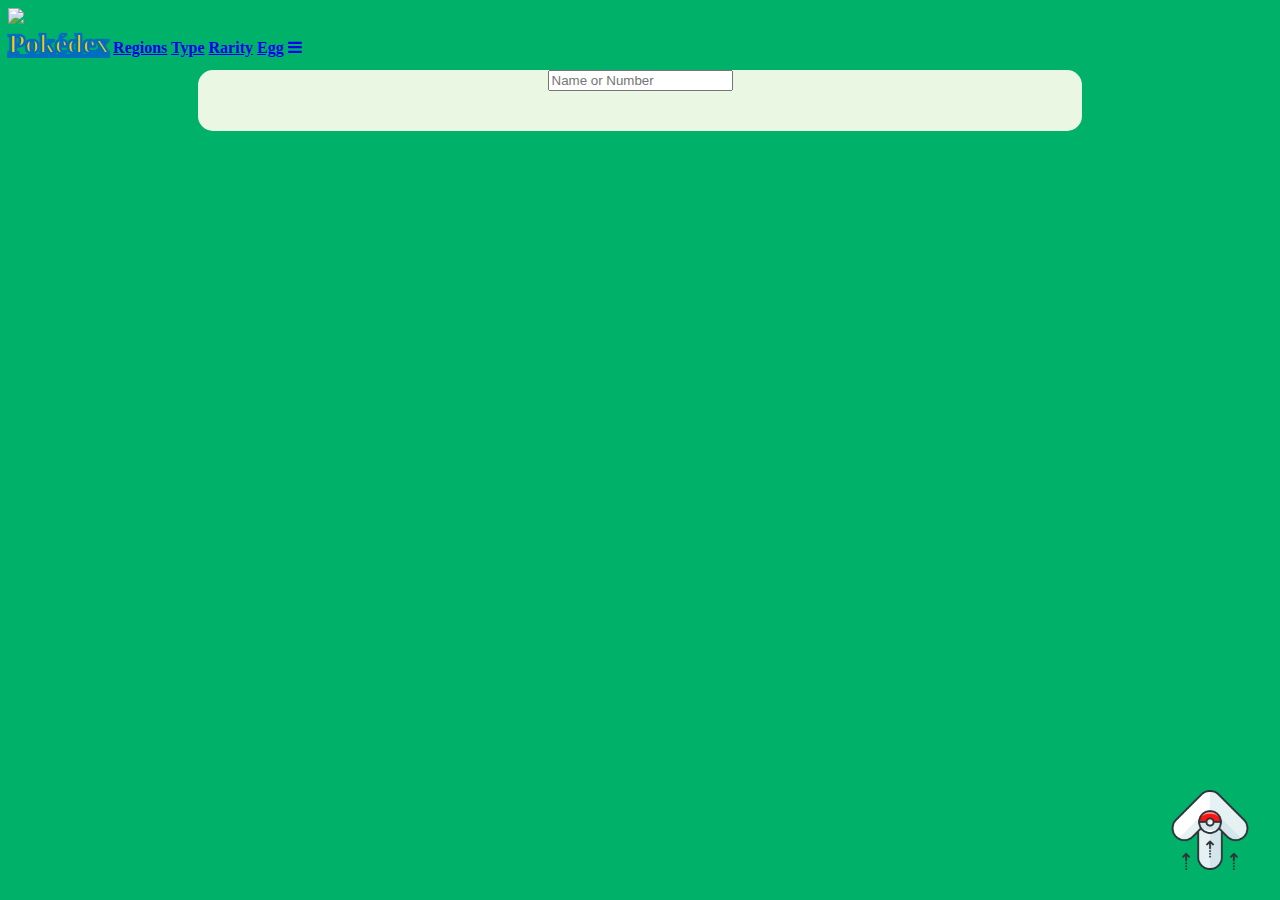
==== src/index.html @ d71590d0 "update filter" ====
<!DOCTYPE html>
<html>

<head>
  <meta charset="utf-8" />
  <meta http-equiv="X-UA-Compatible" content="IE=edge" />
  <meta name="viewport" content="width=device-width, initial-scale=1.0" />
  <link rel="stylesheet" href="style.css" />
  <!-- FAVICON -->
  <link rel="icon" type="" href="img/favicon.png" />
  <!--Libreria icono hamburger menu-->
  <link rel="stylesheet" href="https://cdnjs.cloudflare.com/ajax/libs/font-awesome/4.7.0/css/font-awesome.min.css">
  <!-- FONT BERLIN SANS -->
  <link href="https://fonts.cdnfonts.com/css/berlin-sans-fb-demi" rel="stylesheet" />
  <!-- FONT ROBOTO -->
  <link rel="preconnect" href="https://fonts.googleapis.com" />
  <link rel="preconnect" href="https://fonts.gstatic.com" crossorigin />
  <link href="https://fonts.googleapis.com/css2?family=Roboto:wght@100;300;400;500;700;900&display=swap"
    rel="stylesheet" />
  <title>Pokédex</title>
</head>

<body>
  <header class="logo">
    <img src="img/header.png " />
    <div class="navbar" id="myNavbar">
      <a href="./index.html" class="active">Pokédex</a>
      <a href="#">Regions</a>
      <a href="#">Type</a>
      <a href="#">Rarity</a>
      <a href="#">Egg</a>
      <a href="javascript:void(0);" class="icon" onclick="myFunction()">
        <i class="fa fa-bars"></i>
      </a>

    </div>
  </header>

  <main>
    <input type="text" id="search-input" placeholder="Name or Number">
    <!-- <label for="sort-select">Ordenar por:</label>
    <select id="sort-select">
      <option value="name-asc">Nombre (A-Z)</option>
      <option value="name-desc">Nombre (Z-A)</option>
      <option value="num-asc">Número (menor a mayor)</option>
      <option value="num-desc">Número (mayor a menor)</option>
    </select> -->

    


    <div class="pokemon-container">
    </div>

  </main>
  <img src="img/up.png" alt="Subir" class="arriba">

  <div id="root"></div>
  <script>
    function myFunction() {
      var x = document.getElementById("myNavbar");
      if (x.className === "navbar") {
        x.className += " responsive";
      } else {
        x.className = "navbar";
      }
    }
    </script>
  <script src="data.js" type="module"></script>
  <script src="main.js" type="module"></script>
</body>

</html>
---- src/style.css ----
/* NAV */
header {
  font-weight: bold;
}

img {
  width: 100%;
  height: auto;
}

nav {
  width: 85%;
  margin-left: 10%;
  font-family: "Berlin Sans FB Demi", sans-serif;
  text-transform: uppercase;
  font-size: 26px;
}

ul {
  list-style-type: none;
  margin: 0;
  padding: 0;
  overflow: hidden;
  position: sticky;
}

li {
  float: left;
}

li a {
  margin-bottom: 10px;
  text-align: center;
  display: block;
  padding-left: 10px;
  padding-right: 10px;
  text-decoration: none;
  color: #fff;
}

li a:hover,
li a:focus,
.active {
  -webkit-text-fill-color: #ffcd00;
  -webkit-text-stroke: 2px #006ebe;
  text-shadow: -1px -1px 1px #006ebe, 1px 1px 1px #006ebe, -1px 1px 1px #006ebe,
    1px -1px 1px #006ebe;
  font-size: 28px;
}

/*  */
body {
  background-color: #00b16a;
}

main {
  background-color: #eaf8e3;
  text-align: center;
  margin: 10px 15%;
  color: #9a9f9d;
  border-radius: 15px;
}

.pokemon-container {
  display: grid;
  grid-template-columns: repeat(auto-fit, minmax(200px, 4fr));
  gap: 30px;
  padding: 20px;
}

.pokemon-card {
  border-radius: 10px;
  text-align: left;
  padding: 0;
  text-shadow: 0px 4px 4px rgba(0, 0, 0, 0.25);
  font-family: roboto;
  width: 200px;
}

.pokemon-img-container {
  position: relative;
  background-image: url("img/fondo.png");
  background-size: cover;
  overflow: hidden;
}

.pokemon-card img {
  display: block;
  margin: auto;
  width: 150px;
  height: 160px;
  filter: drop-shadow(0px 4px 4px rgba(0, 0, 0, 0.25));
}

.pokemon-card img:hover {
  cursor: pointer;
  transform: scale(1.05);
  animation: rotate 4s linear infinite;
}

h2 {
  color: #4f6764;
}

.pokemon-type-img {
  width: 25px;
  height: 25px;
}

h1 {
  color: #4f6764;
}


/* Boton arriba */
.arriba {
  position: fixed;
  width: 80px;
  bottom: 20px;
  right: 20px;
  padding: 10px;
  cursor: pointer;
}






.container-info {
  display: grid;
  grid:
    "container-info-img container-info-pokemon" auto / 1fr 1fr;
  gap: 8px;
}


.container-info-img {
  margin: 20px;
  position: relative;
  background-image: url("img/fondo.png");
  background-size: cover;
  overflow: hidden;
  grid-area: container-info-img;
  border-radius: 25px;
  
}

.container-info-img img {
  width: 100%;
  height: auto;
  filter: drop-shadow(0px 4px 4px rgba(0, 0, 0, 0.25));
}

.container-info-pokemon {
  grid-area: container-info-pokemon;
  margin-right: 20px;
  margin-top: 60px;
}

.description {
  padding-top: 20px;
  margin: 0px 35px;
}

.container-info-perfil {
  background-color: #D9D9D9;
  border-radius: 20px;
  padding: 10px 40px;
  margin: 30px;
  padding-bottom: 20px;
}

.size-title {
  display: flex;
  justify-content: space-between;
  align-items: flex-start;
  color: #4F6764;
}

.size-info,
.generation-info {
  display: flex;
  justify-content: space-between;
  align-items: flex-start;
  font-weight: bold;
}

h5 {
  font-size: 22px;
  font-weight: bold;
  color: #4F6764;
}

h6 {
  font-size: 18px;
}

.generation-title {
  display: flex;
  justify-content: space-between;
  align-items: flex-start;
  padding-top: 20px;
  color: #4F6764;
}

.container-stats {
  display: flex;
  justify-content: center;
  padding: 10px 30px;
}

.stats-title {
  background-color: #00b16a;
  color: #fff;
  height: 40px;  
  text-transform: uppercase;
}

.stats-info {
  color: #4F6764;
}

td {
  border: 2px solid #4F6764;
  font-size: 25px;
}
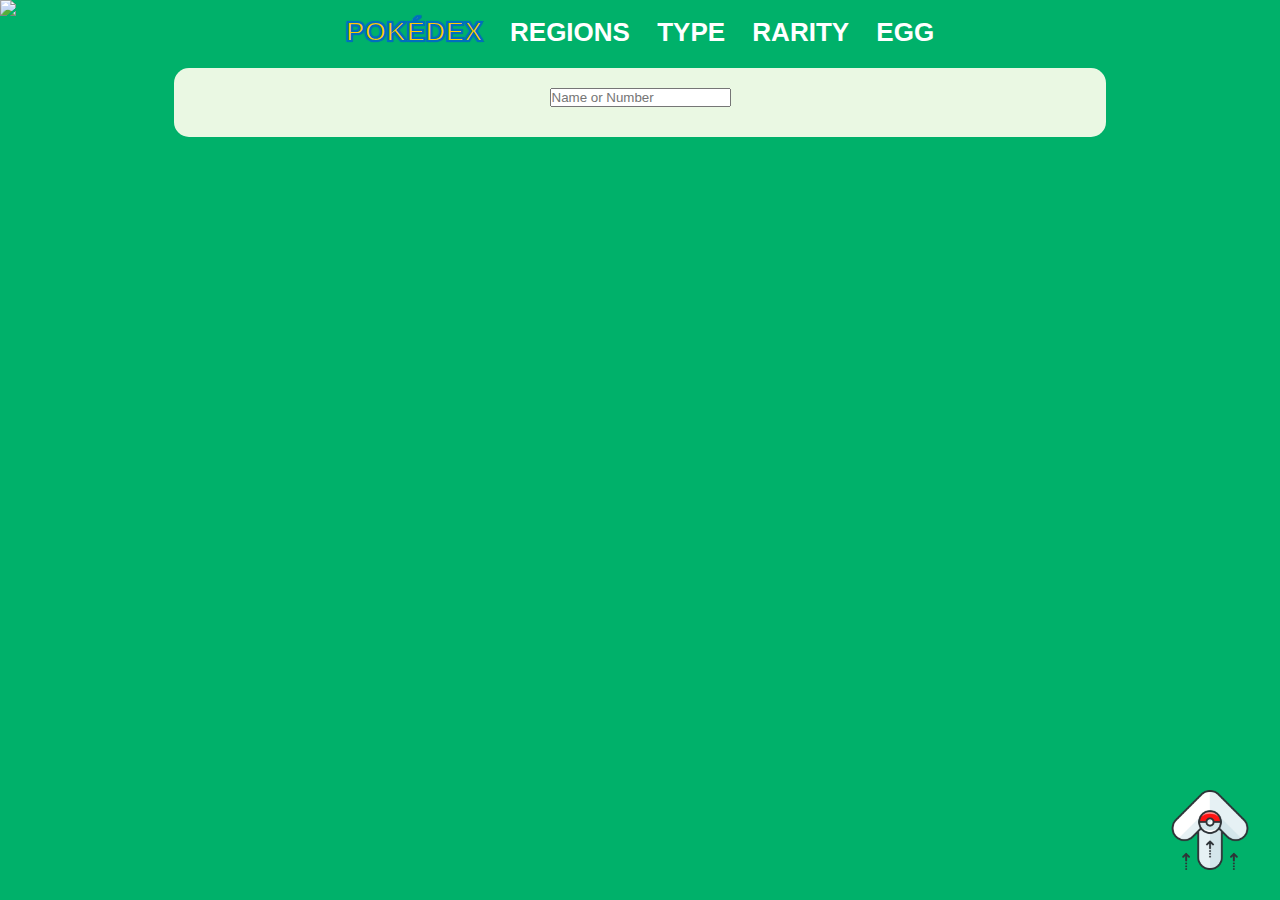
==== commit 8a11c998: "update" ====
--- a/src/index.html
+++ b/src/index.html
@@ -29,7 +29,7 @@
       <a href="#">Type</a>
       <a href="#">Rarity</a>
       <a href="#">Egg</a>
-      <a href="javascript:void(0);" class="icon" onclick="myFunction()">
+      <a href="javascript:void(0);" class="icon" id="hamburger">
         <i class="fa fa-bars"></i>
       </a>
 
@@ -46,9 +46,6 @@
       <option value="num-desc">Número (mayor a menor)</option>
     </select> -->
 
-    
-
-
     <div class="pokemon-container">
     </div>
 
@@ -56,17 +53,6 @@
   <img src="img/up.png" alt="Subir" class="arriba">
 
   <div id="root"></div>
-  <script>
-    function myFunction() {
-      var x = document.getElementById("myNavbar");
-      if (x.className === "navbar") {
-        x.className += " responsive";
-      } else {
-        x.className = "navbar";
-      }
-    }
-    </script>
-  <script src="data.js" type="module"></script>
   <script src="main.js" type="module"></script>
 </body>
 
--- a/src/style.css
+++ b/src/style.css
@@ -1,47 +1,54 @@
-
+* {
+  margin: 0;
+  padding: 0;
+}
 
 /* NAV */
-header {
-  font-weight: bold;
-}
-
-img {
-  width: 100%;
-  height: auto;
-}
-
-nav {
-  width: 85%;
-  margin-left: 10%;
+.logo {
   font-family: "Berlin Sans FB Demi", sans-serif;
   text-transform: uppercase;
   font-size: 26px;
-}
-
-ul {
-  list-style-type: none;
+  font-weight: bold;
+  display: flex;
+  flex-wrap: wrap;
+  justify-content: space-around;
+  align-items: center;
+}
+
+.logo img {
+  width: 100%;
+  height: auto;
+}
+
+.navbar {
+  list-style: none;
   margin: 0;
   padding: 0;
-  overflow: hidden;
-  position: sticky;
-}
-
-li {
-  float: left;
-}
-
-li a {
+}
+
+.navbar li {
+  margin: 0 10px;
+}
+
+.navbar a {
+  color: #fff;
+  text-decoration: none;
   margin-bottom: 10px;
   text-align: center;
-  display: block;
   padding-left: 10px;
   padding-right: 10px;
   text-decoration: none;
-  color: #fff;
-}
-
-li a:hover,
-li a:focus,
+}
+
+.navbar .icon {
+  display: none;
+  cursor: pointer;
+  color: white;
+}
+
+.navbar a:hover,
+.navbar a:focus,
+.navbar .icon,
 .active {
   -webkit-text-fill-color: #ffcd00;
   -webkit-text-stroke: 2px #006ebe;
@@ -53,21 +60,24 @@
 /*  */
 body {
   background-color: #00b16a;
+
 }
 
 main {
   background-color: #eaf8e3;
   text-align: center;
-  margin: 10px 15%;
   color: #9a9f9d;
   border-radius: 15px;
+  width: 65vw;
+  padding: 20px 50px;
+  margin: 20px auto;
 }
 
 .pokemon-container {
-  display: grid;
-  grid-template-columns: repeat(auto-fit, minmax(200px, 4fr));
-  gap: 30px;
-  padding: 20px;
+  display: flex;
+  flex-wrap: wrap;
+  justify-content: space-around;
+  padding: 5px;
 }
 
 .pokemon-card {
@@ -79,11 +89,16 @@
   width: 200px;
 }
 
+
 .pokemon-img-container {
   position: relative;
   background-image: url("img/fondo.png");
   background-size: cover;
   overflow: hidden;
+}
+
+.pokemon-name {
+  text-transform: capitalize;
 }
 
 .pokemon-card img {
@@ -104,14 +119,14 @@
   color: #4f6764;
 }
 
-.pokemon-type-img {
-  width: 25px;
-  height: 25px;
-}
-
 h1 {
   color: #4f6764;
 }
+
+.pokemon-type {
+  padding-bottom: 20px;
+}
+
 
 
 /* Boton arriba */
@@ -145,7 +160,7 @@
   overflow: hidden;
   grid-area: container-info-img;
   border-radius: 25px;
-  
+
 }
 
 .container-info-img img {
@@ -215,7 +230,7 @@
 .stats-title {
   background-color: #00b16a;
   color: #fff;
-  height: 40px;  
+  height: 40px;
   text-transform: uppercase;
 }
 
@@ -226,4 +241,47 @@
 td {
   border: 2px solid #4F6764;
   font-size: 25px;
+}
+
+
+
+
+
+
+
+
+
+
+
+
+
+
+
+
+@media screen and (max-width: 768px) {
+  .navbar a:not(:first-child) {display: none;}
+  .navbar a.icon {
+    float: right;
+    display: block;
+  }
+
+  .arriba {
+    width: 60px;
+
+  }
+}
+
+@media screen and (max-width: 768px) {
+  .navbar.responsive {position: relative;}
+  .navbar.responsive .icon {
+    position: absolute;
+    right: -40px;
+    top: 0;
+  }
+  .navbar.responsive a {
+    float: none;
+    display: block;
+    text-align: center;
+  }
+
 }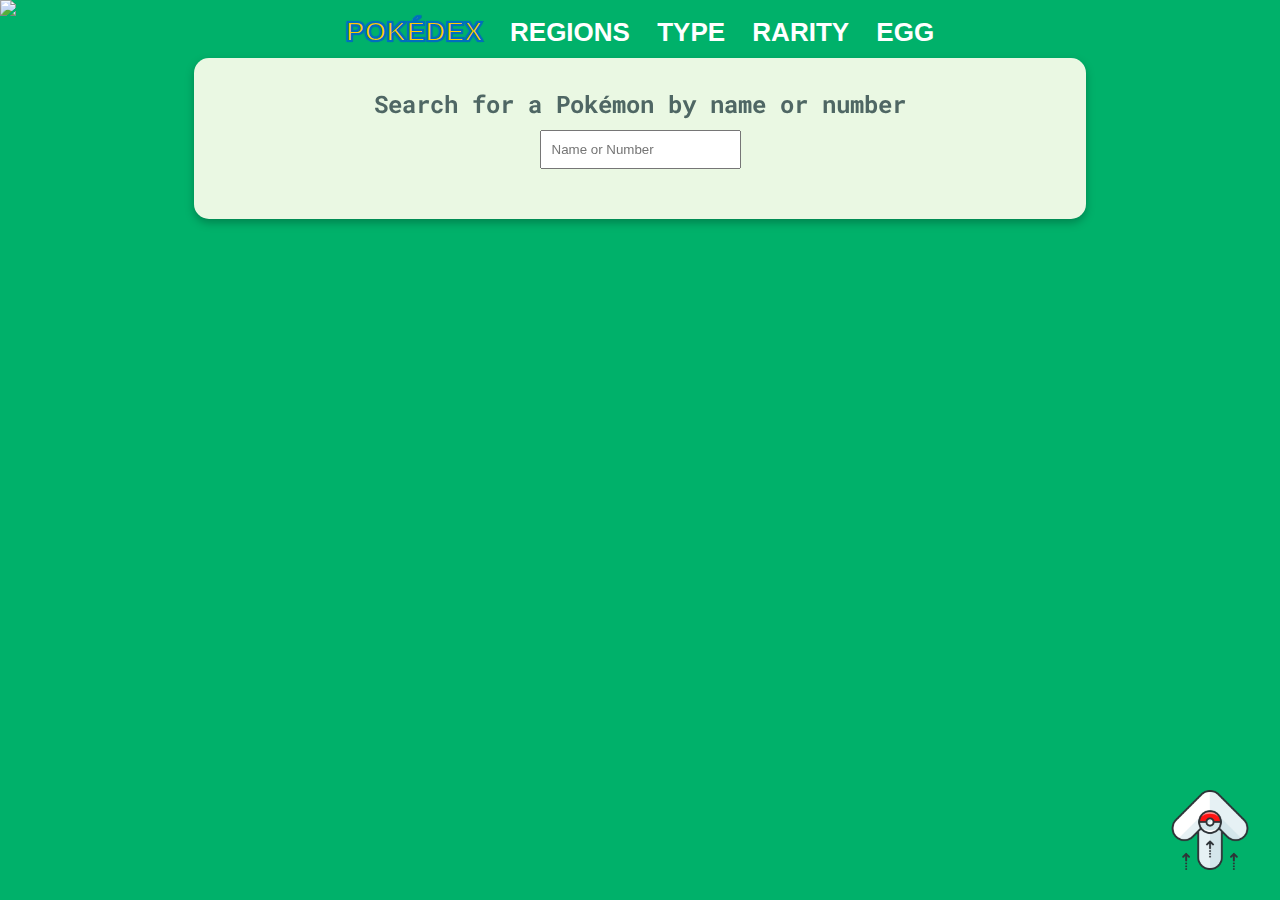
==== commit ff63d21e: "update" ====
--- a/src/index.html
+++ b/src/index.html
@@ -13,10 +13,10 @@
   <!-- FONT BERLIN SANS -->
   <link href="https://fonts.cdnfonts.com/css/berlin-sans-fb-demi" rel="stylesheet" />
   <!-- FONT ROBOTO -->
-  <link rel="preconnect" href="https://fonts.googleapis.com" />
-  <link rel="preconnect" href="https://fonts.gstatic.com" crossorigin />
-  <link href="https://fonts.googleapis.com/css2?family=Roboto:wght@100;300;400;500;700;900&display=swap"
-    rel="stylesheet" />
+  <link rel="preconnect" href="https://fonts.googleapis.com">
+<link rel="preconnect" href
+="https://fonts.gstatic.com" crossorigin>
+<link href="https://fonts.googleapis.com/css2?family=Roboto+Mono:ital,wght@0,100;0,200;0,300;0,400;0,500;0,600;0,700;1,100;1,200;1,300;1,400;1,500;1,600;1,700&display=swap" rel="stylesheet">
   <title>Pokédex</title>
 </head>
 
@@ -25,10 +25,10 @@
     <img src="img/header.png " />
     <div class="navbar" id="myNavbar">
       <a href="./index.html" class="active">Pokédex</a>
-      <a href="#">Regions</a>
-      <a href="#">Type</a>
-      <a href="#">Rarity</a>
-      <a href="#">Egg</a>
+      <a href="./region.html">Regions</a>
+      <a href="./type.html">Type</a>
+      <a href="./rarity.html">Rarity</a>
+      <a href="./egg.html">Egg</a>
       <a href="javascript:void(0);" class="icon" id="hamburger">
         <i class="fa fa-bars"></i>
       </a>
@@ -36,8 +36,15 @@
     </div>
   </header>
 
+  <section>
+    
+  </section>
   <main>
-    <input type="text" id="search-input" placeholder="Name or Number">
+    <div class="search">
+      <h2>Search for a Pokémon by name or number</h2>
+      <input type="text" id="search-input" placeholder="Name or Number">
+    </div>
+
     <!-- <label for="sort-select">Ordenar por:</label>
     <select id="sort-select">
       <option value="name-asc">Nombre (A-Z)</option>
--- a/src/style.css
+++ b/src/style.css
@@ -60,7 +60,6 @@
 /*  */
 body {
   background-color: #00b16a;
-
 }
 
 main {
@@ -69,8 +68,19 @@
   color: #9a9f9d;
   border-radius: 15px;
   width: 65vw;
-  padding: 20px 50px;
-  margin: 20px auto;
+  margin: 10px auto;
+  font-family: 'Roboto Mono', monospace;
+  filter: drop-shadow(0px 4px 4px rgba(0, 0, 0, 0.25));
+  padding: 10px 30px;
+}
+
+.search {
+  padding: 20px 0 20px 0;
+}
+
+#search-input {
+  margin: 10px 0;
+  padding: 10px;
 }
 
 .pokemon-container {
@@ -85,7 +95,6 @@
   text-align: left;
   padding: 0;
   text-shadow: 0px 4px 4px rgba(0, 0, 0, 0.25);
-  font-family: roboto;
   width: 200px;
 }
 
@@ -142,124 +151,11 @@
 
 
 
-
-
-.container-info {
-  display: grid;
-  grid:
-    "container-info-img container-info-pokemon" auto / 1fr 1fr;
-  gap: 8px;
-}
-
-
-.container-info-img {
-  margin: 20px;
-  position: relative;
-  background-image: url("img/fondo.png");
-  background-size: cover;
-  overflow: hidden;
-  grid-area: container-info-img;
-  border-radius: 25px;
-
-}
-
-.container-info-img img {
-  width: 100%;
-  height: auto;
-  filter: drop-shadow(0px 4px 4px rgba(0, 0, 0, 0.25));
-}
-
-.container-info-pokemon {
-  grid-area: container-info-pokemon;
-  margin-right: 20px;
-  margin-top: 60px;
-}
-
-.description {
-  padding-top: 20px;
-  margin: 0px 35px;
-}
-
-.container-info-perfil {
-  background-color: #D9D9D9;
-  border-radius: 20px;
-  padding: 10px 40px;
-  margin: 30px;
-  padding-bottom: 20px;
-}
-
-.size-title {
-  display: flex;
-  justify-content: space-between;
-  align-items: flex-start;
-  color: #4F6764;
-}
-
-.size-info,
-.generation-info {
-  display: flex;
-  justify-content: space-between;
-  align-items: flex-start;
-  font-weight: bold;
-}
-
-h5 {
-  font-size: 22px;
-  font-weight: bold;
-  color: #4F6764;
-}
-
-h6 {
-  font-size: 18px;
-}
-
-.generation-title {
-  display: flex;
-  justify-content: space-between;
-  align-items: flex-start;
-  padding-top: 20px;
-  color: #4F6764;
-}
-
-.container-stats {
-  display: flex;
-  justify-content: center;
-  padding: 10px 30px;
-}
-
-.stats-title {
-  background-color: #00b16a;
-  color: #fff;
-  height: 40px;
-  text-transform: uppercase;
-}
-
-.stats-info {
-  color: #4F6764;
-}
-
-td {
-  border: 2px solid #4F6764;
-  font-size: 25px;
-}
-
-
-
-
-
-
-
-
-
-
-
-
-
-
-
-
 @media screen and (max-width: 768px) {
-  .navbar a:not(:first-child) {display: none;}
+  .navbar a:not(:first-child) {
+    display: none;
+  }
+
   .navbar a.icon {
     float: right;
     display: block;
@@ -267,21 +163,492 @@
 
   .arriba {
     width: 60px;
-
   }
+
+
 }
 
 @media screen and (max-width: 768px) {
-  .navbar.responsive {position: relative;}
+  .navbar.responsive {
+    position: relative;
+  }
+
   .navbar.responsive .icon {
     position: absolute;
     right: -40px;
     top: 0;
   }
+
   .navbar.responsive a {
     float: none;
     display: block;
     text-align: center;
   }
 
+}
+
+
+
+
+
+
+
+/* PERIL POKEMON */
+
+#volver {
+  display: flex;
+  padding: 20px 50px;
+  text-decoration: none;
+  color: #006ebe;
+  font-weight: 900;
+  font-size: 20px;
+}
+
+
+.pokemon-detail-title {
+  text-transform: capitalize;
+  display: flex;
+  justify-content: center;
+  font-size: 2.4vw;
+  font-weight: bold;
+  padding-bottom: 30px;
+  filter: drop-shadow(0px 4px 4px rgba(0, 0, 0, 0.25));
+}
+
+.pokemon-name {
+  padding-right: 10px;
+}
+
+.pokemon-detail-first {
+  display: flex;
+  flex-wrap: wrap;
+  justify-content: space-around;
+  padding-bottom: 30px;
+}
+
+.pokemon-detail-img {
+  position: relative;
+  background-image: url("img/fondo.png");
+  background-size: cover;
+  overflow: hidden;
+  border-radius: 25px;
+  width: 48%;
+  flex-grow: 1;
+  margin: 0 10px;
+  display: flex;
+  justify-content: center;
+  align-items: center;
+  filter: drop-shadow(0px 4px 4px rgba(0, 0, 0, 0.25));
+}
+
+.pokemon-detail-img img {
+  width: 45%;
+  height: auto;
+  filter: drop-shadow(0px 4px 4px rgba(0, 0, 0, 0.25));
+}
+
+.pokemon-detail-info {
+  width: 48%;
+  flex-grow: 1;
+  padding: 2px;
+  margin: 5px;
+}
+
+.pokemon-types {
+  display: flex;
+  justify-content: center;
+
+}
+
+.pokemon-types img {
+  width: 60px;
+  padding-right: 20px;
+  padding-bottom: 10px;
+  filter: drop-shadow(0px 4px 4px rgba(0, 0, 0, 0.25));
+}
+
+.pokemon-detail-infoGrey {
+  background-color: #D9D9D9;
+  border-radius: 15px;
+  margin: 5px;
+  filter: drop-shadow(0px 4px 4px rgba(0, 0, 0, 0.25));
+  color: #9a9f9d;
+  font-size: 18px;
+}
+
+.pokemon-description {
+  text-align: justify;
+  margin: 0 10px;
+  padding-bottom: 10px;
+}
+
+.pokemon-size-tittle,
+.pokemon-generation-tittle {
+  display: flex;
+  justify-content: space-between;
+  padding: 15px 40px;
+}
+
+
+
+.pokemon-generation-tittle {
+  text-transform: capitalize;
+}
+
+h4 {
+  font-size: 26px;
+  padding-bottom: 5px;
+  text-transform: uppercase;
+  color: #4f6764;
+}
+
+.pokemon-stats {
+  margin: 20px auto;
+  padding-bottom: 20px;
+}
+
+.stats {
+  width: 98%;
+  margin: 0 auto;
+  border-collapse: collapse;
+  filter: drop-shadow(0px 4px 4px rgba(0, 0, 0, 0.25));
+}
+
+td,
+th {
+  border: 2px solid #4f6764;
+  padding: 16px 0;
+}
+
+th {
+  background-color: #00b16a;
+  color: #fff;
+  font-size: 20px;
+  text-transform: uppercase;
+}
+
+td {
+  font-size: 19px;
+}
+
+.pokemon-resistant-weaknesses {
+  display: flex;
+  justify-content: space-around;
+  flex-wrap: wrap;
+  filter: drop-shadow(0px 4px 4px rgba(0, 0, 0, 0.25));
+}
+
+
+.pokemon-resistant-types,
+.pokemon-weaknesses-types {
+  display: flex;
+  flex-wrap: wrap;
+  width: 100%;
+  margin: 0 auto;
+  padding-bottom: 20px;
+}
+
+
+.pokemon-resistant-types img,
+.pokemon-weaknesses-types img {
+  width: 60px;
+  padding: 6px 8px;
+}
+
+
+
+
+/*EVOLUCIONES*/
+.evolution-tittle {
+  margin-top: 20px;
+  margin-bottom: -45px;
+  filter: drop-shadow(0px 4px 4px rgba(0, 0, 0, 0.25));
+}
+
+.pokemon-evolution {
+  background-color: #D9D9D9;
+  width: 98%;
+  margin: 50px auto;
+  border-radius: 15px;
+  display: flex;
+  flex-wrap: wrap;
+  justify-content: space-around;
+  filter: drop-shadow(0px 4px 4px rgba(0, 0, 0, 0.25));
+}
+
+.pokemon-evolution-detail {
+  filter: drop-shadow(0px 4px 4px rgba(0, 0, 0, 0.25));
+  padding: 30px;
+}
+
+.pokemon-evolution-img {
+  /* background-color: #4f6764; */
+  /* border-radius: 80px; */
+  filter: drop-shadow(0px 4px 4px rgba(0, 0, 0, 0.25));
+  margin: 0 auto;
+}
+
+.pokemon-evolution-name {
+  text-transform: capitalize;
+}
+
+
+.pokemon-evolution-detail:hover {
+  cursor: pointer;
+}
+
+
+
+
+
+
+/* REGIONS */
+
+.region-buttons {
+  display: flex;
+  justify-content: space-around;
+  flex-wrap: wrap;
+  filter: drop-shadow(0px 4px 4px rgba(0, 0, 0, 0.25));
+  padding: 30px 0;
+}
+
+.kanto-button,
+.johto-button {
+  margin: 20px;
+  padding: 20px 50px;
+  display: flex;
+  flex-direction: column;
+  border-radius: 20px;
+  background-color: #9a9f9d;
+  color: #fff;
+}
+
+
+.kanto img,
+.johto img {
+  width: 180px;
+  margin-bottom: -35px;
+  filter: drop-shadow(0px 4px 4px rgba(0, 0, 0, 0.25));
+}
+
+.kanto-button:hover,
+.johto-button:hover {
+  background: #ffcd00;
+  border: 3px solid #006ebe;
+  color: #006ebe;
+}
+
+.kanto-button {
+  background: #006ebe;
+}
+
+.johto-button {
+  background: #00b16a;
+}
+
+.hidden {
+  display: none;
+}
+
+
+
+/* RARITY & EGG*/
+
+.rarity-buttons,
+.egg-buttons {
+  display: flex;
+  flex-direction: row;
+  flex-wrap: wrap;
+  justify-content: space-around;
+  filter: drop-shadow(0px 4px 4px rgba(0, 0, 0, 0.25));
+  padding: 30px 0;
+}
+
+
+.normal-button,
+.legendary-button,
+.mythic-button,
+.k2-button,
+.k5-button,
+.k7-button,
+.k10-button {
+  margin: 20px;
+  padding: 20px 50px;
+  display: flex;
+  flex-direction: column;
+  border-radius: 20px;
+  background-color: #9a9f9d;
+  color: #fff;
+  text-transform: uppercase;
+}
+
+.normal-button:hover,
+.legendary-button:hover,
+.mythic-button:hover,
+.k2-button:hover,
+.k5-button:hover,
+.k7-button:hover,
+.k10-button:hover {
+  background: #ffcd00;
+  border: 3px solid #006ebe;
+  color: #006ebe;
+}
+
+.normal-button {
+  background: #006ebe;
+}
+
+.legendary-button {
+  background: #ed713c;
+}
+
+.mythic-button {
+  background: #00b16a;
+}
+
+
+.km2,
+.km5,
+.km7,
+.km10 {
+  display: flex;
+  flex-direction: column;
+}
+
+.km2 img,
+.km5 img,
+.km7 img,
+.km10 img {
+  width: 60px;
+  height: 70px;
+  margin-bottom: -80px;
+  filter: drop-shadow(0px 4px 4px rgba(0, 0, 0, 0.25));
+}
+
+.k2-button {
+  background-color: #00b16a;
+}
+
+.k5-button {
+  background-color: #ed713c;
+}
+
+.k7-button {
+  background-color: #ffcd00;
+}
+
+.k10-button {
+  background-color: #006ebe;
+}
+
+
+
+/* TYPE */
+
+.type-button {
+  display: flex;
+  flex-wrap: wrap;
+  justify-content: space-around;
+  padding: 30px;
+}
+
+.bug-button,
+.dark-button,
+.dragon-button,
+.electric-button,
+.fairy-button,
+.fighting-button,
+.fire-button,
+.flying-button,
+.ghost-button,
+.grass-button,
+.ground-button,
+.grass-button,
+.ice-button,
+.norm-button,
+.poison-button,
+.psychic-button,
+.rock-button,
+.steel-button,
+.water-button {
+  width: 50px;
+  height: 50px;
+  background-size: cover;
+  background-repeat: no-repeat;
+  background-position: center;
+  border: none;
+  cursor: pointer;
+  margin: 10px 25px;
+}
+
+.bug-button {
+  background-image: url(./img/elementos/bug.png);
+}
+
+.dark-button {
+  background-image: url(./img/elementos/dark.png);
+}
+
+.dragon-button {
+  background-image: url(./img/elementos/dragon.png);
+}
+
+.electric-button {
+  background-image: url(./img/elementos/electric.png);
+}
+
+.fairy-button {
+  background-image: url(./img/elementos/fairy.png);
+}
+
+.fighting-button {
+  background-image: url(./img/elementos/fight.png);
+}
+
+.fire-button {
+  background-image: url(./img/elementos/fire.png);
+}
+
+.flying-button {
+  background-image: url(./img/elementos/flying.png);
+}
+
+.ghost-button {
+  background-image: url(./img/elementos/ghost.png);
+}
+
+.grass-button {
+  background-image: url(./img/elementos/grass.png);
+}
+
+.ground-button {
+  background-image: url(./img/elementos/ground.png);
+}
+
+.ice-button {
+  background-image: url(./img/elementos/ice.png);
+}
+
+.norm-button {
+  background-image: url(./img/elementos/normal.png);
+}
+
+.poison-button {
+  background-image: url(./img/elementos/poison.png);
+}
+
+.psychic-button {
+  background-image: url(./img/elementos/psychic.png);
+}
+
+.rock-button {
+  background-image: url(./img/elementos/rock.png);
+}
+
+.steel-button {
+  background-image: url(./img/elementos/steel.png);
+}
+
+.water-button {
+  background-image: url(./img/elementos/water.png);
 }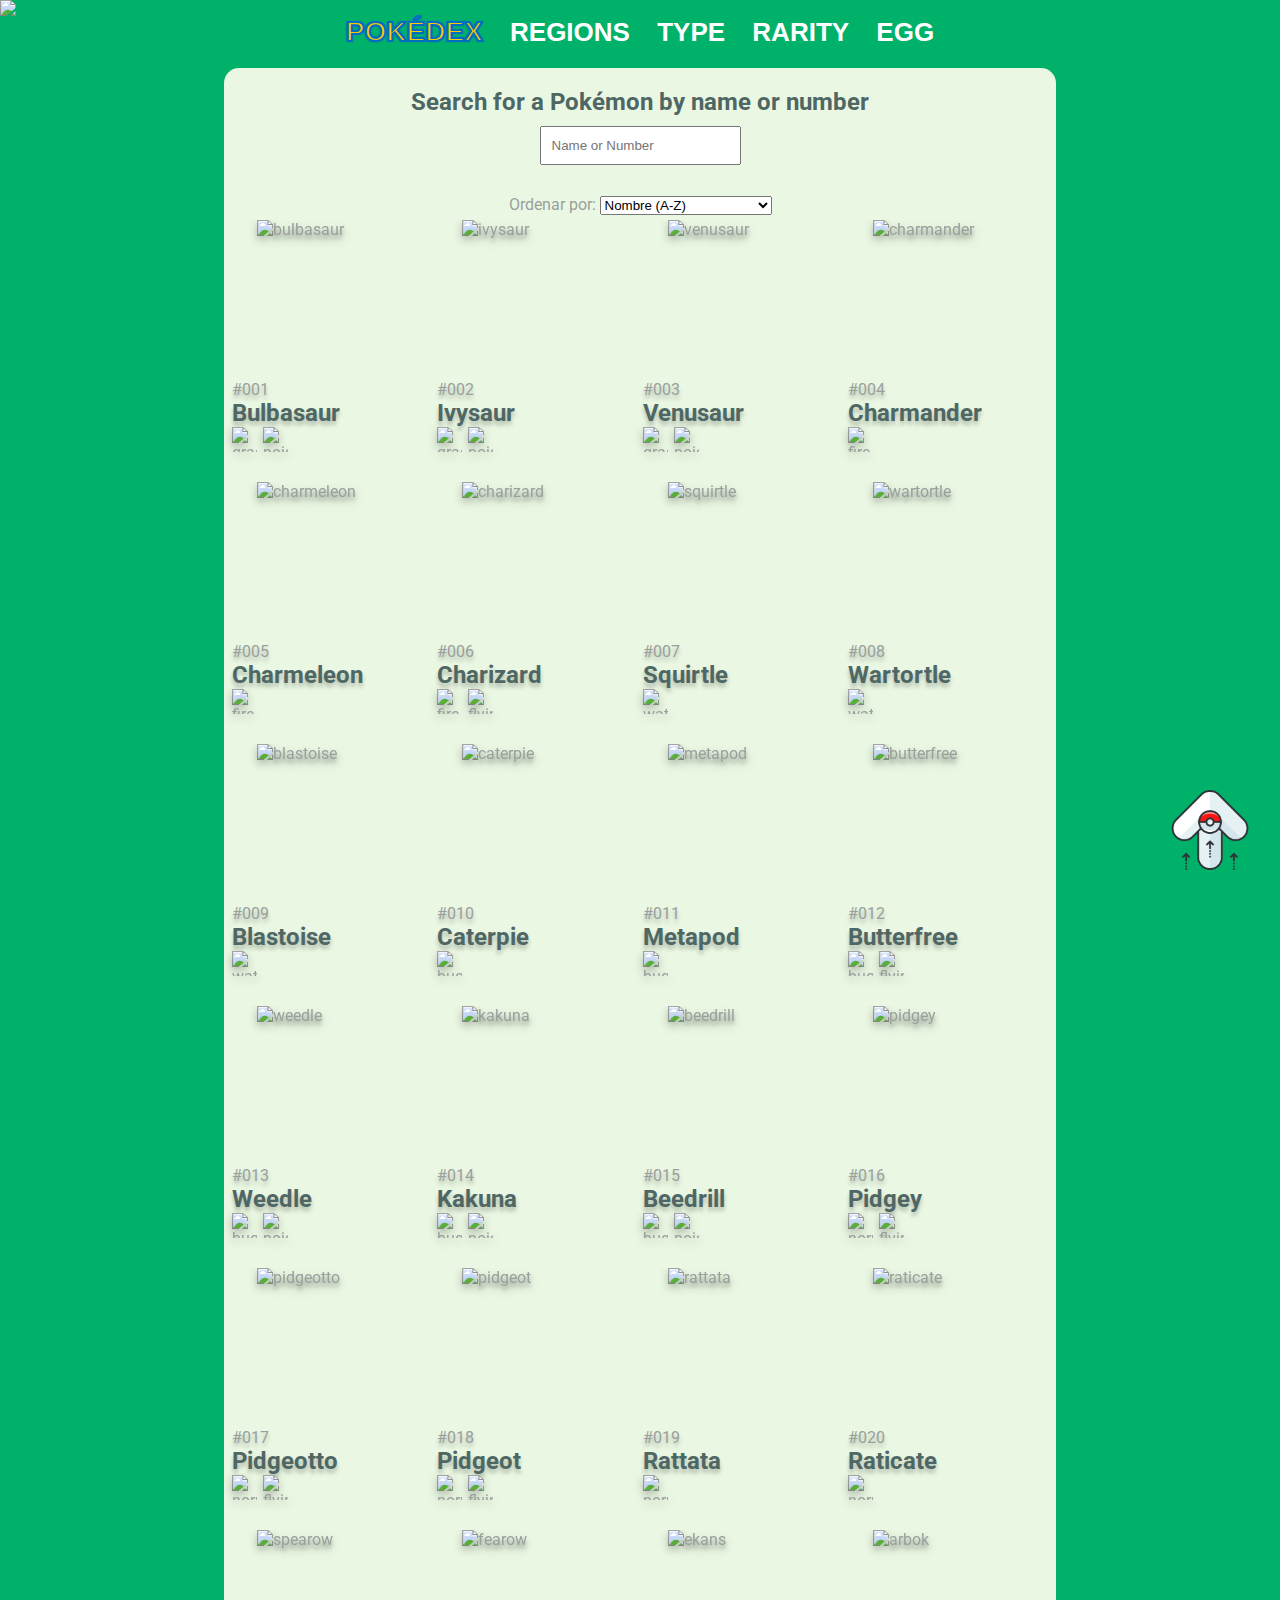
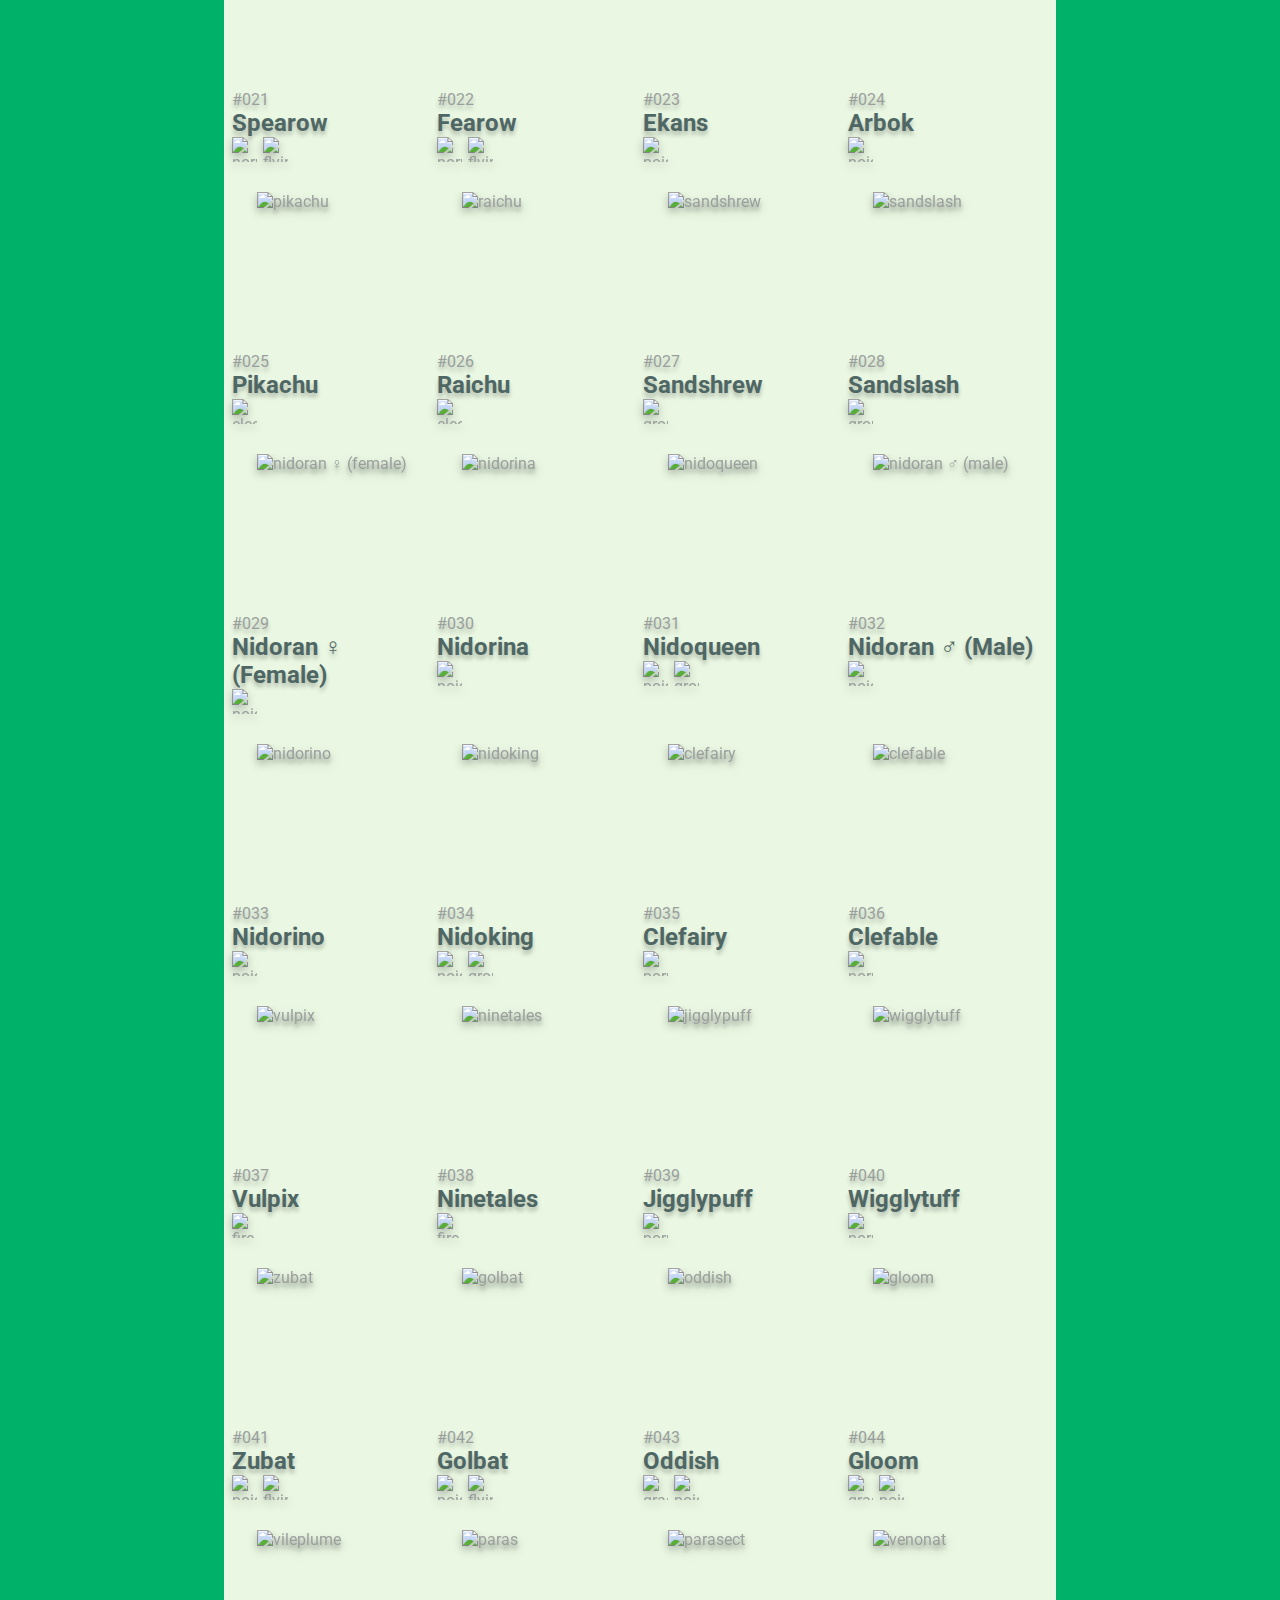
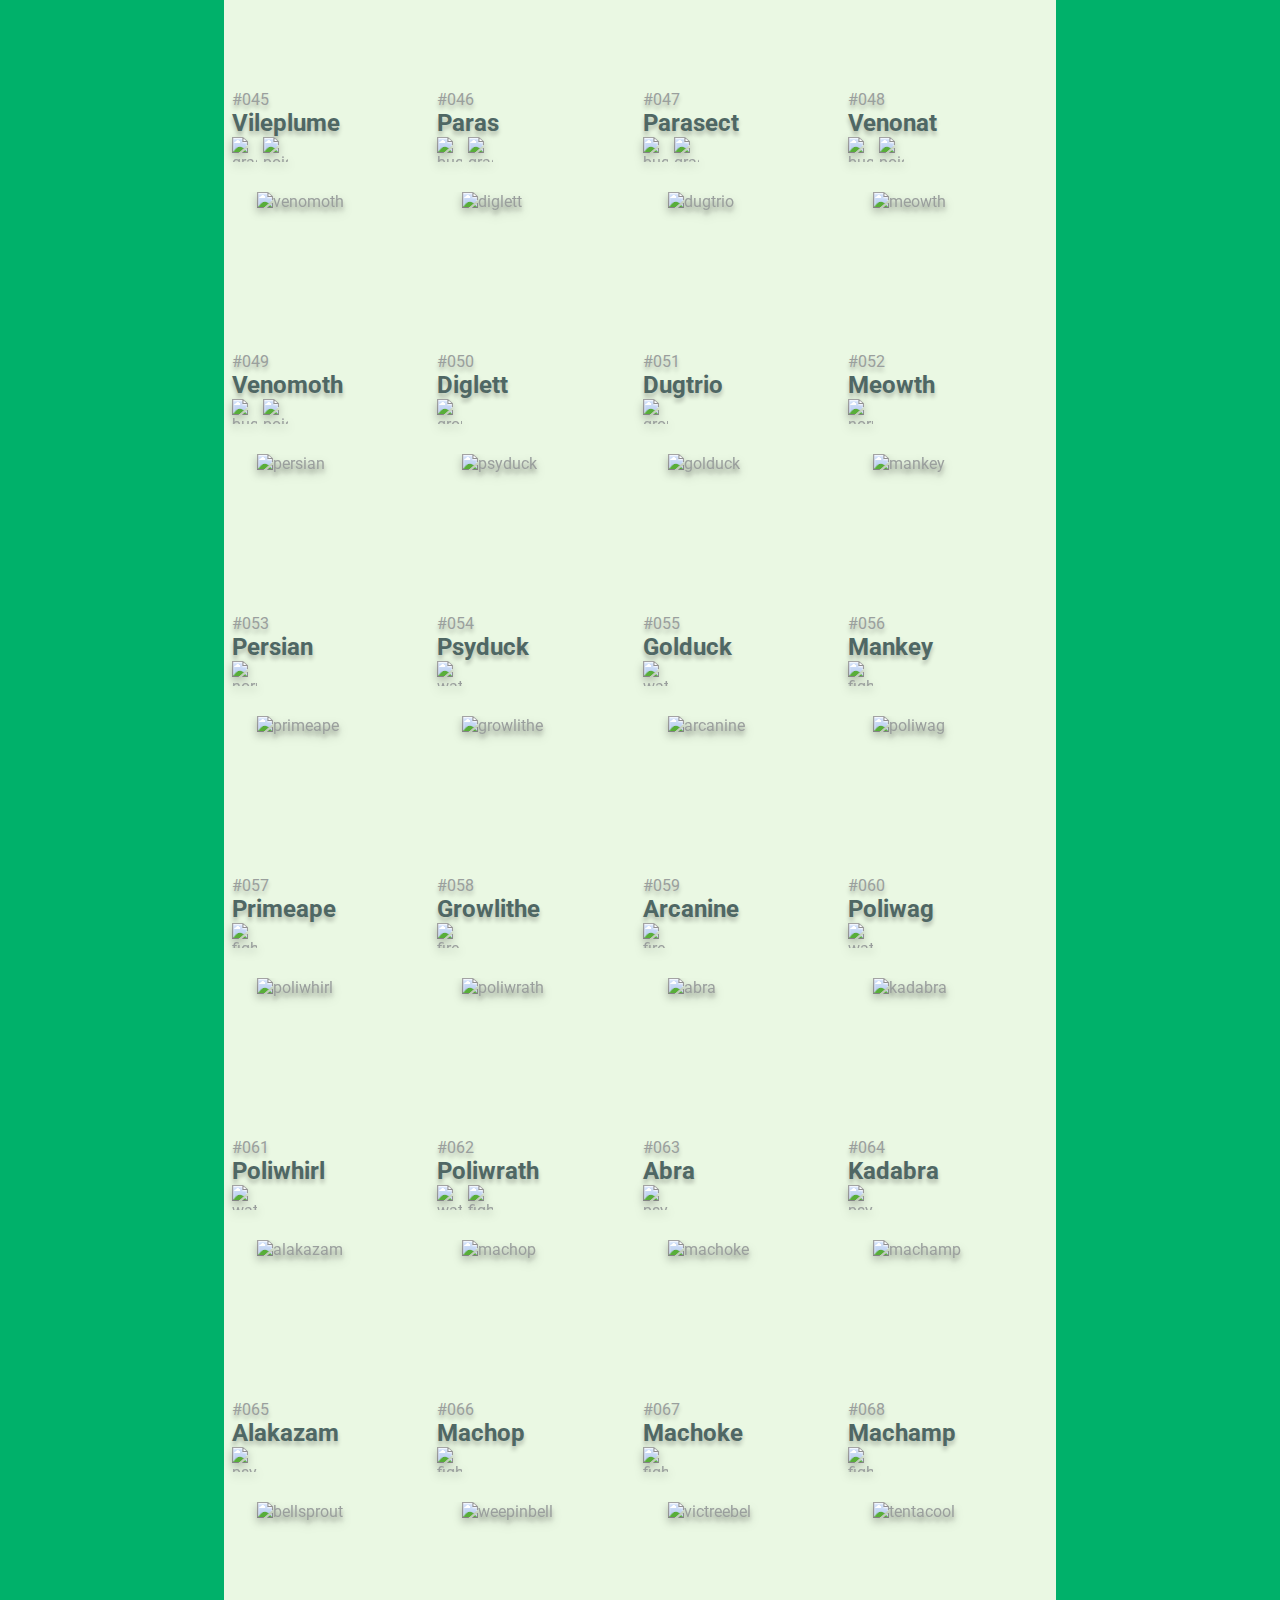
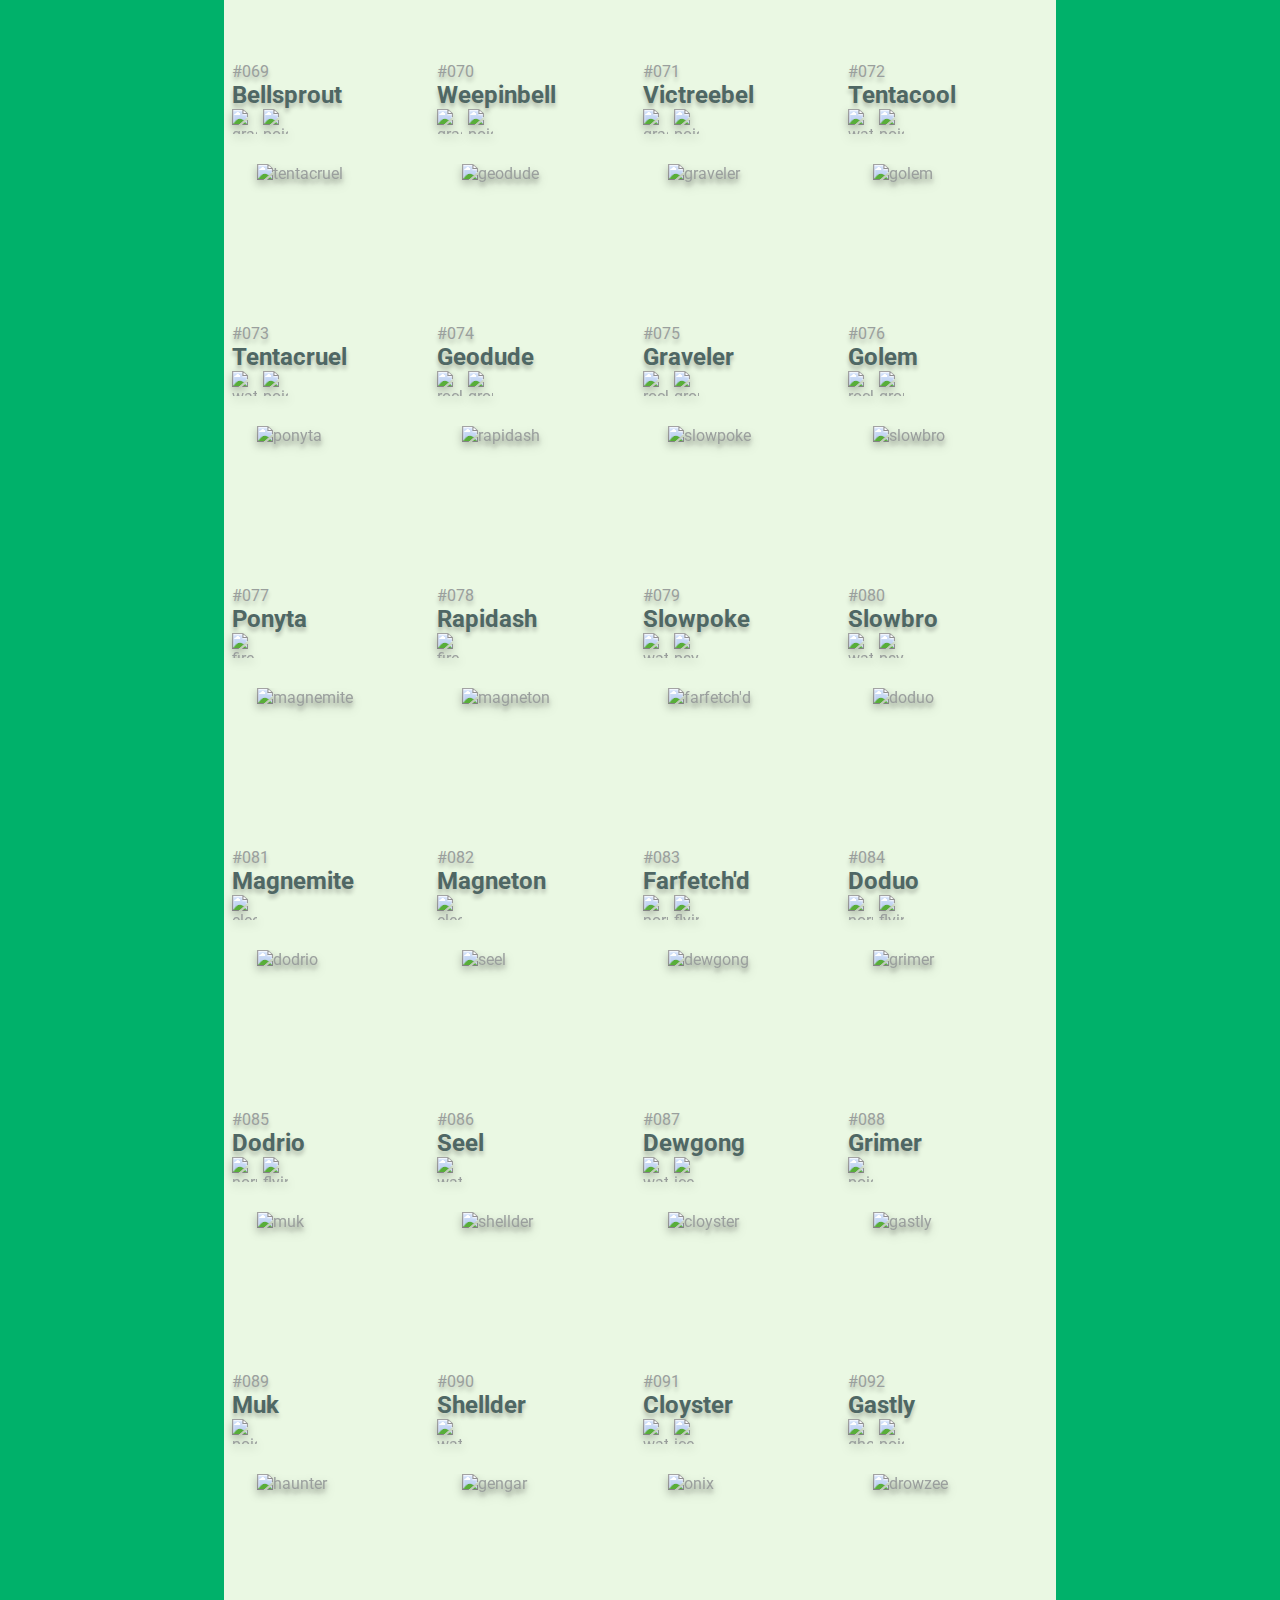
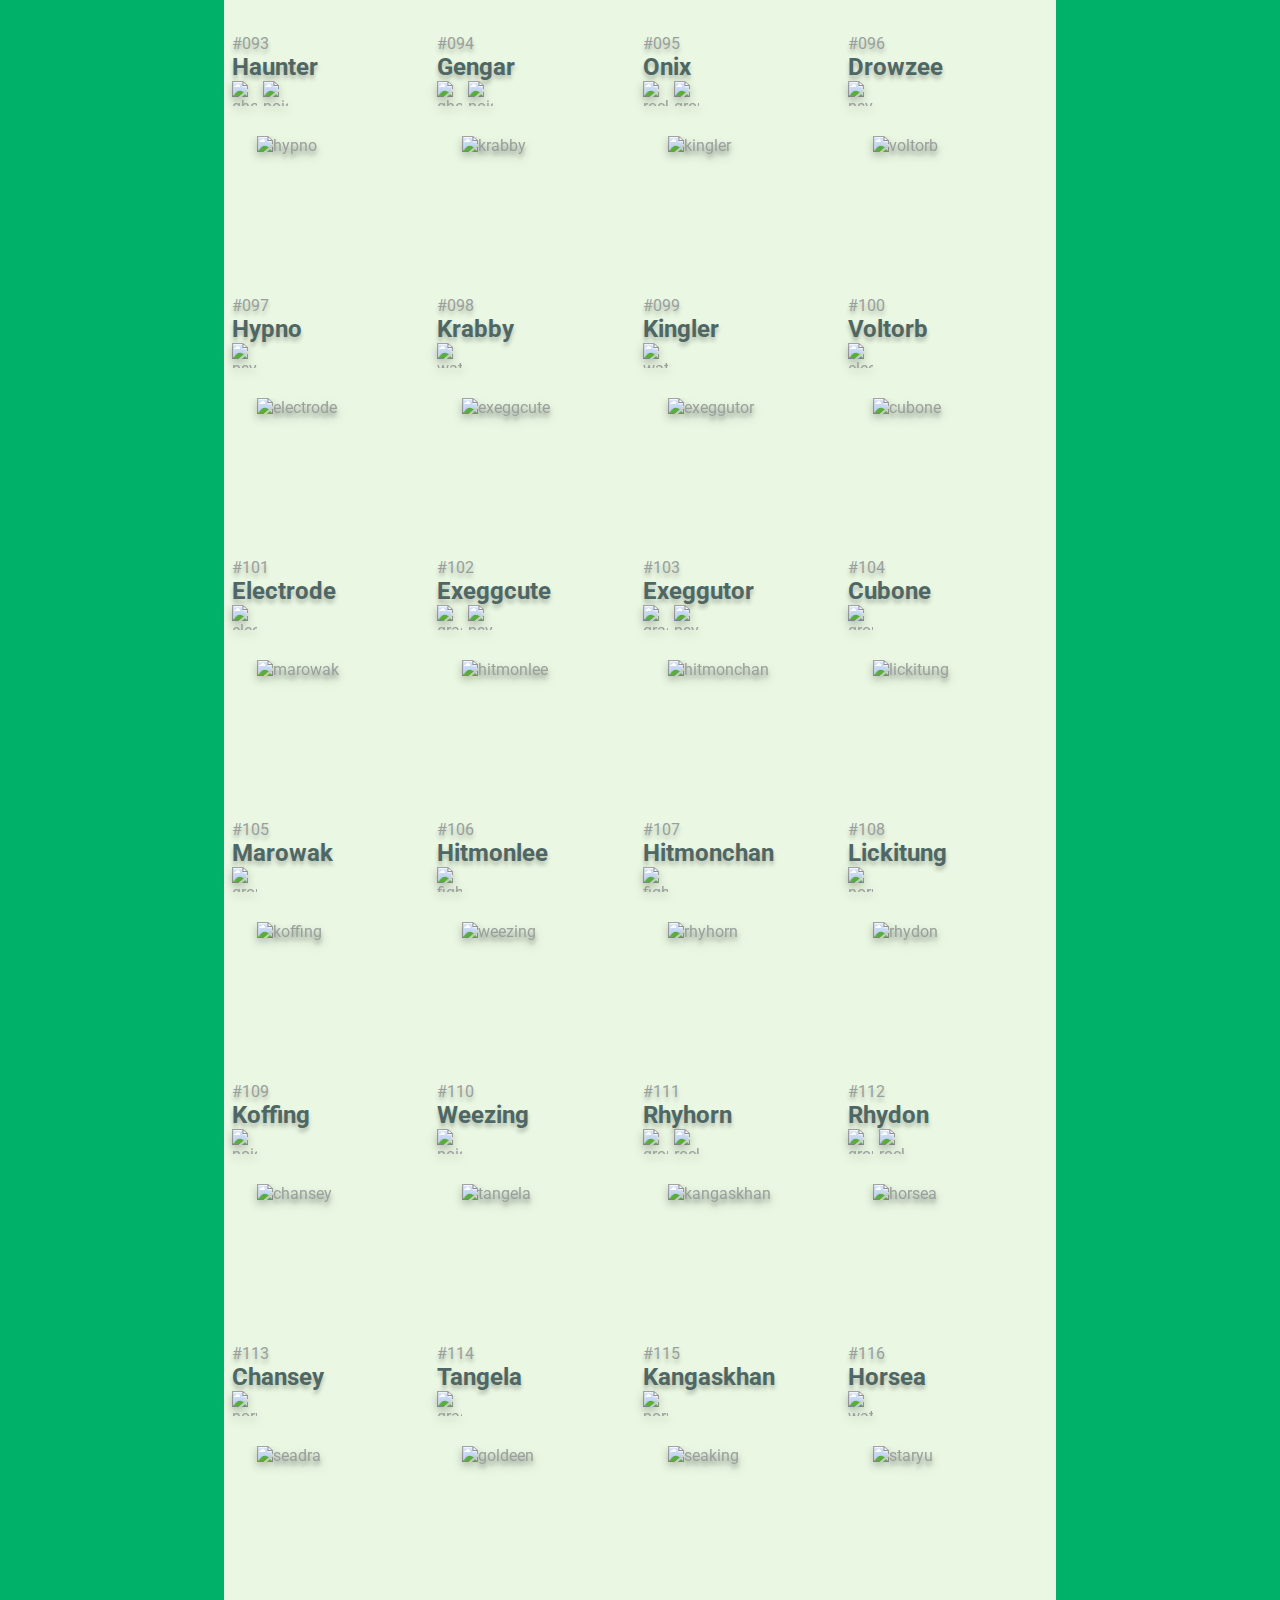
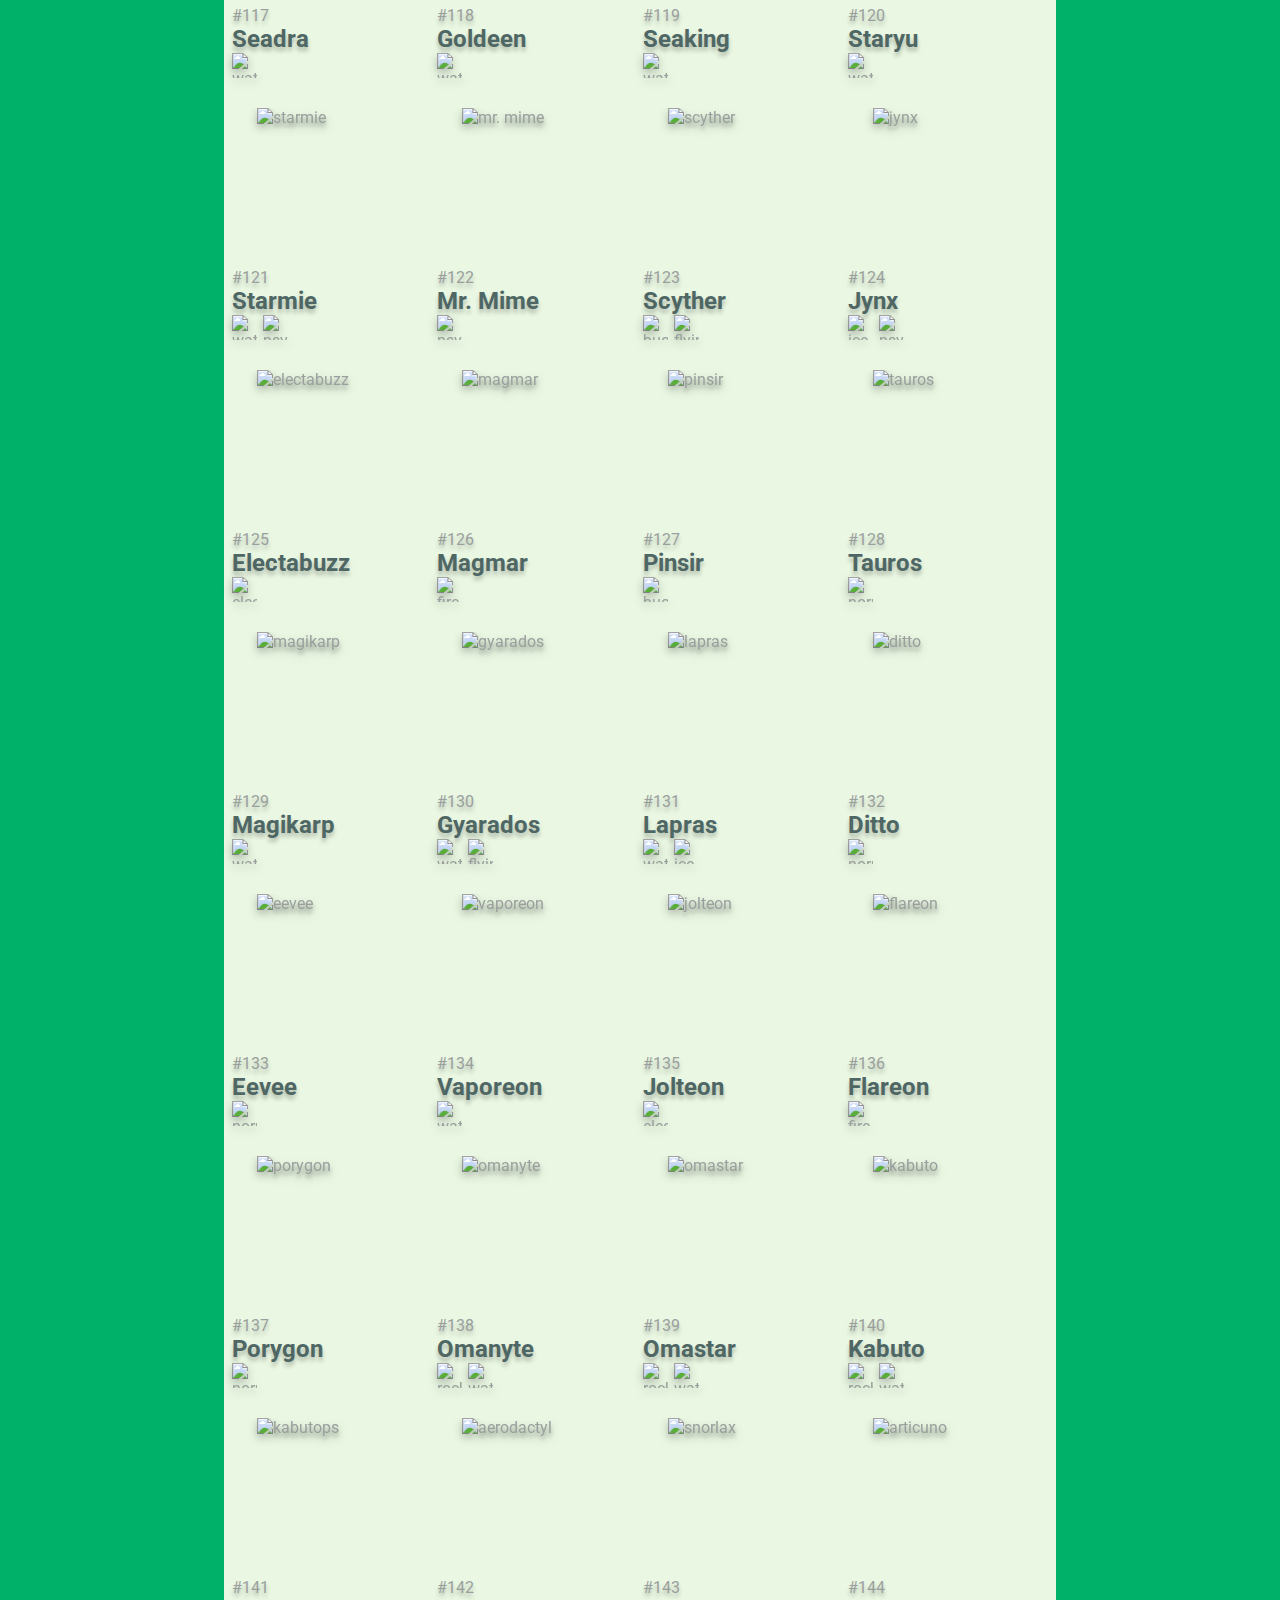
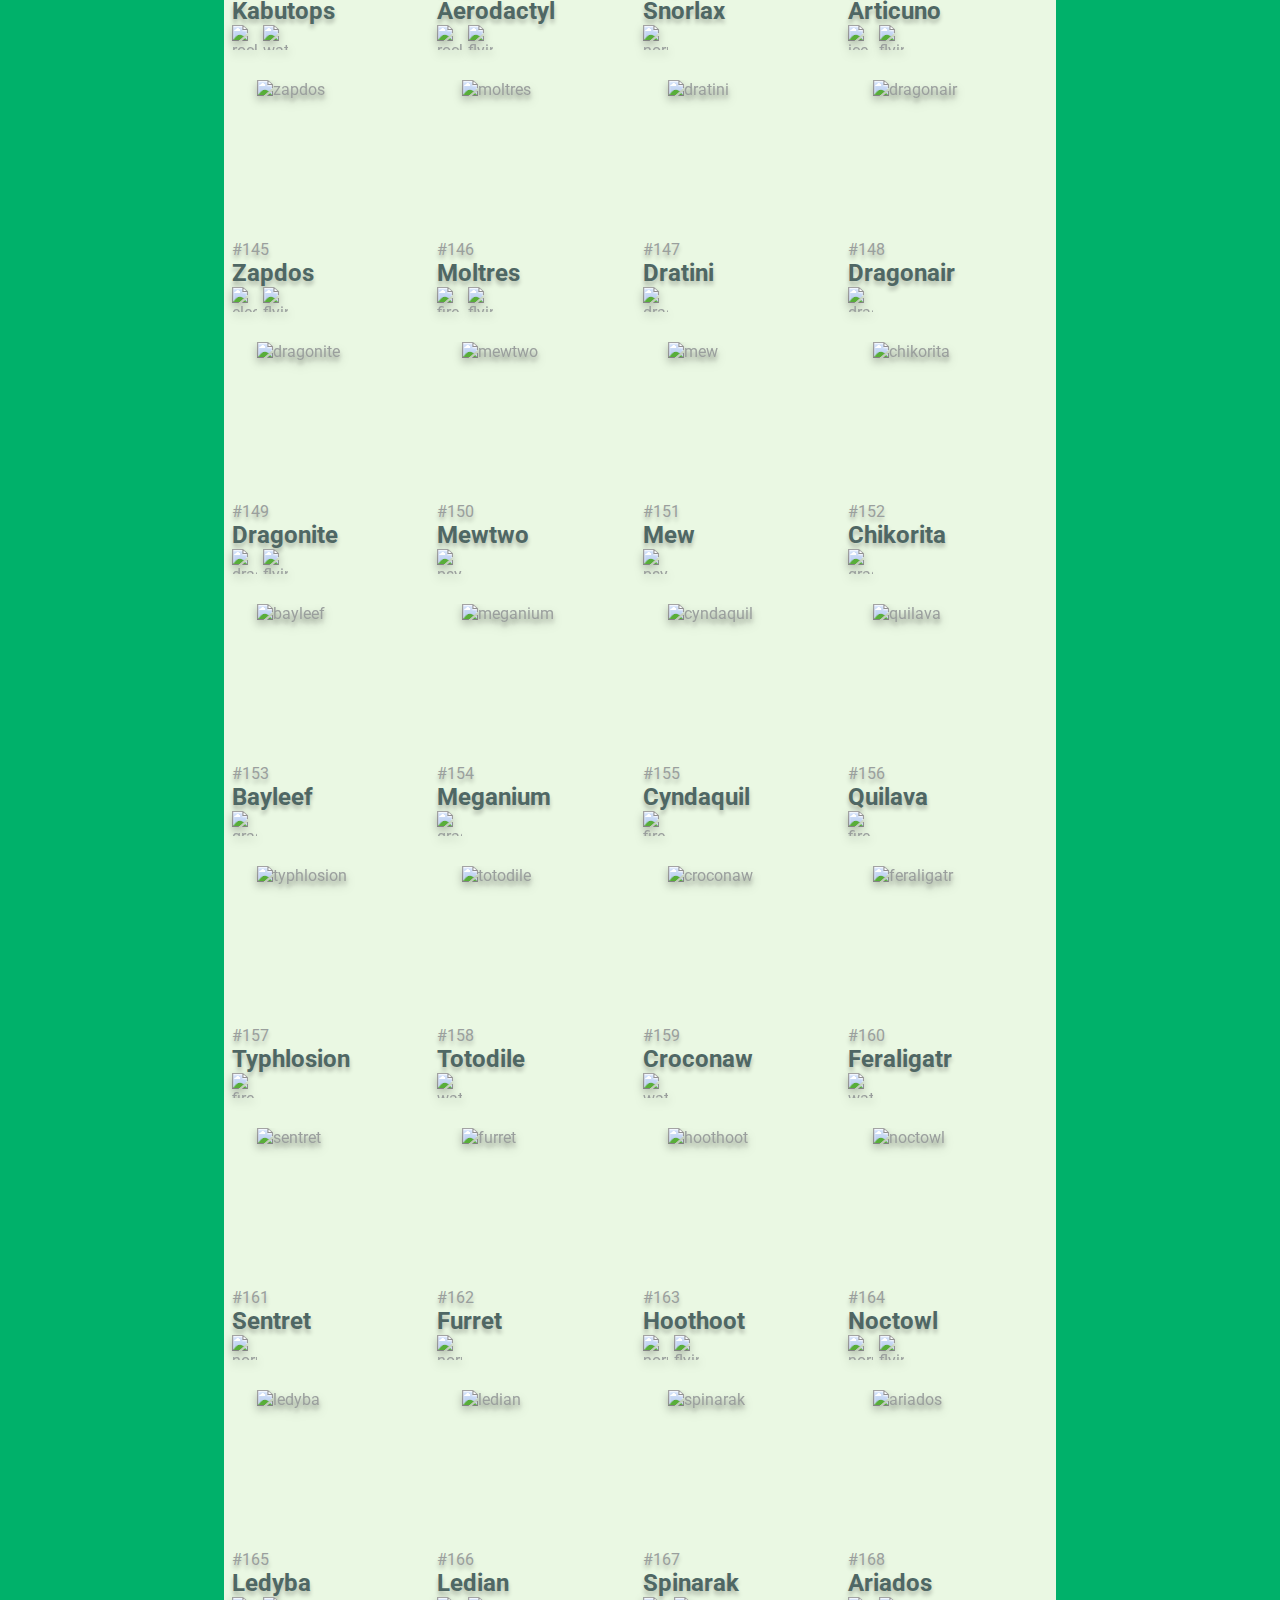
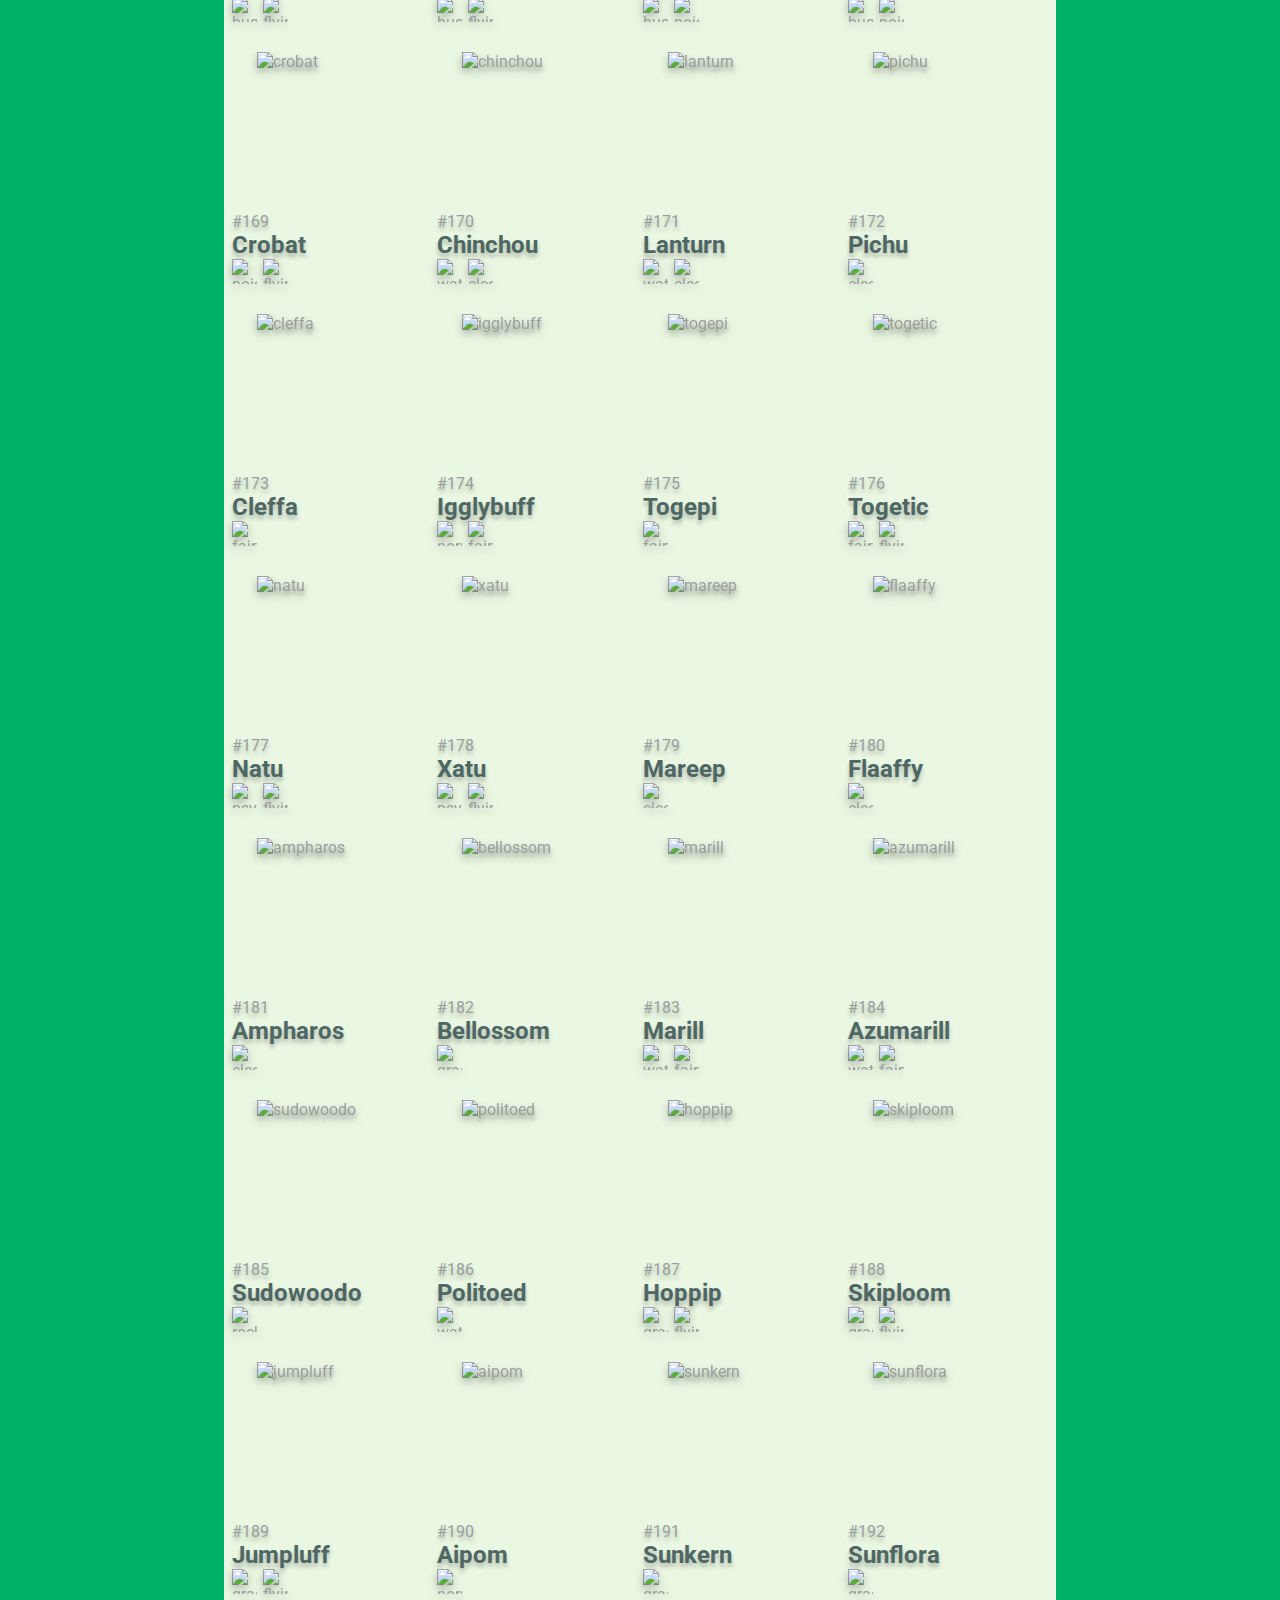
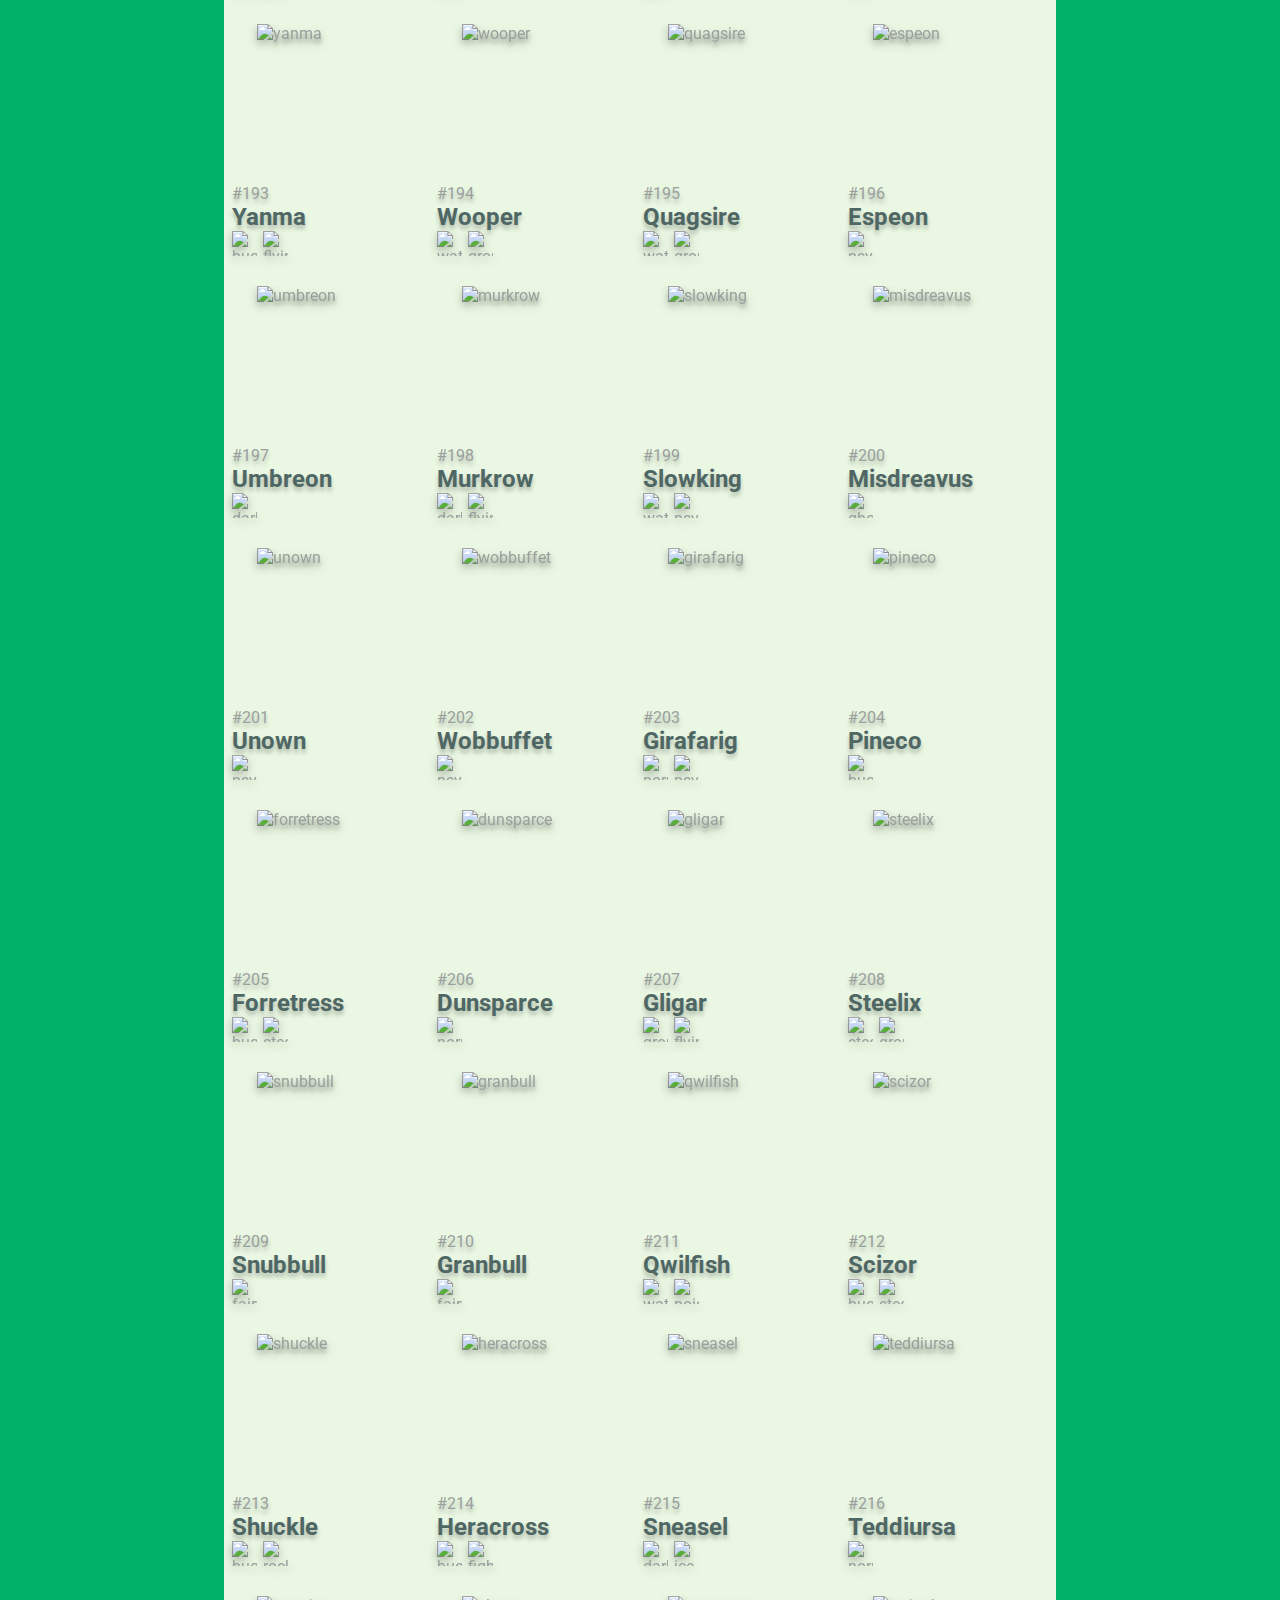
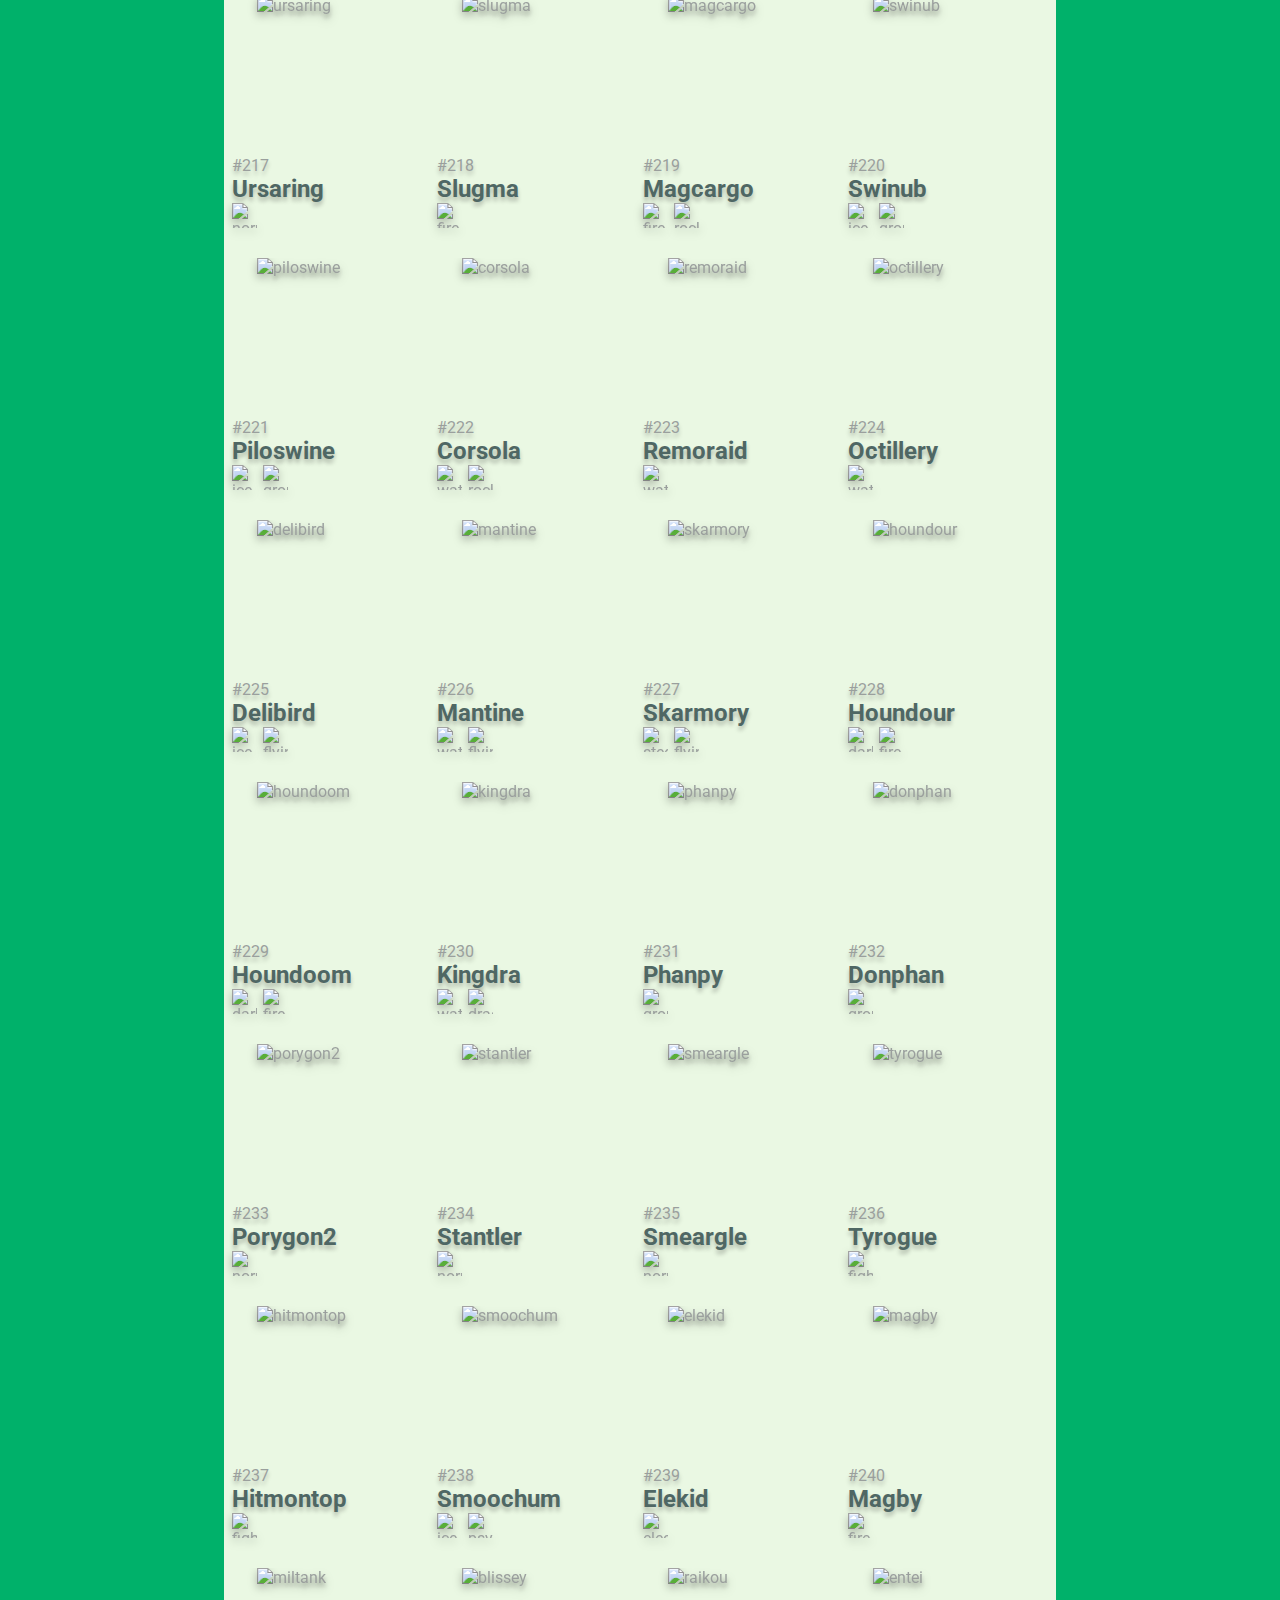
==== commit 92db3a7a: "página individual" ====
--- a/src/index.html
+++ b/src/index.html
@@ -1,66 +1,67 @@
 <!DOCTYPE html>
 <html>
+  <head>
+    <meta charset="utf-8" />
+    <meta http-equiv="X-UA-Compatible" content="IE=edge" />
+    <meta name="viewport" content="width=device-width, initial-scale=1.0" />
+    <link rel="stylesheet" href="style.css" />
+    <!-- FAVICON -->
+    <link rel="icon" type="" href="img/favicon.png" />
+    <!--Libreria icono hamburger menu-->
+    <link
+      rel="stylesheet"
+      href="https://cdnjs.cloudflare.com/ajax/libs/font-awesome/4.7.0/css/font-awesome.min.css"
+    />
+    <!-- FONT BERLIN SANS -->
+    <link
+      href="https://fonts.cdnfonts.com/css/berlin-sans-fb-demi"
+      rel="stylesheet"
+    />
+    <!-- FONT ROBOTO -->
+    <link rel="preconnect" href="https://fonts.googleapis.com" />
+    <link rel="preconnect" href="https://fonts.gstatic.com" crossorigin />
+    <link
+      href="https://fonts.googleapis.com/css2?family=Roboto:wght@100;300;400;500;700;900&display=swap"
+      rel="stylesheet"
+    />
+    <title>Pokédex</title>
+  </head>
 
-<head>
-  <meta charset="utf-8" />
-  <meta http-equiv="X-UA-Compatible" content="IE=edge" />
-  <meta name="viewport" content="width=device-width, initial-scale=1.0" />
-  <link rel="stylesheet" href="style.css" />
-  <!-- FAVICON -->
-  <link rel="icon" type="" href="img/favicon.png" />
-  <!--Libreria icono hamburger menu-->
-  <link rel="stylesheet" href="https://cdnjs.cloudflare.com/ajax/libs/font-awesome/4.7.0/css/font-awesome.min.css">
-  <!-- FONT BERLIN SANS -->
-  <link href="https://fonts.cdnfonts.com/css/berlin-sans-fb-demi" rel="stylesheet" />
-  <!-- FONT ROBOTO -->
-  <link rel="preconnect" href="https://fonts.googleapis.com">
-<link rel="preconnect" href
-="https://fonts.gstatic.com" crossorigin>
-<link href="https://fonts.googleapis.com/css2?family=Roboto+Mono:ital,wght@0,100;0,200;0,300;0,400;0,500;0,600;0,700;1,100;1,200;1,300;1,400;1,500;1,600;1,700&display=swap" rel="stylesheet">
-  <title>Pokédex</title>
-</head>
+  <body>
+    <header class="logo">
+      <img src="img/header.png " />
+      <div class="navbar" id="myNavbar">
+        <a href="./index.html" class="active">Pokédex</a>
+        <a href="#" id="regions">Regions</a>
+        <a href="#">Type</a>
+        <a href="#">Rarity</a>
+        <a href="#">Egg</a>
+        <a href="javascript:void(0);" class="icon" id="hamburger">
+          <i class="fa fa-bars"></i>
+        </a>
+      </div>
+    </header>
 
-<body>
-  <header class="logo">
-    <img src="img/header.png " />
-    <div class="navbar" id="myNavbar">
-      <a href="./index.html" class="active">Pokédex</a>
-      <a href="./region.html">Regions</a>
-      <a href="./type.html">Type</a>
-      <a href="./rarity.html">Rarity</a>
-      <a href="./egg.html">Egg</a>
-      <a href="javascript:void(0);" class="icon" id="hamburger">
-        <i class="fa fa-bars"></i>
-      </a>
+    <section>
+      <div class="search">
+        <h2>Search for a Pokémon by name or number</h2>
+        <input type="text" id="search-input" placeholder="Name or Number" />
+      </div>
+    </section>
+    <main>
+      <label for="sort-select">Ordenar por:</label>
+      <select id="sort-select">
+        <option value="name-asc">Nombre (A-Z)</option>
+        <option value="name-desc">Nombre (Z-A)</option>
+        <option value="num-asc">Número (menor a mayor)</option>
+        <option value="num-desc">Número (mayor a menor)</option>
+      </select>
 
-    </div>
-  </header>
+      <div class="pokemon-container"></div>
+    </main>
+    <img src="img/up.png" alt="Subir" class="arriba" />
 
-  <section>
-    
-  </section>
-  <main>
-    <div class="search">
-      <h2>Search for a Pokémon by name or number</h2>
-      <input type="text" id="search-input" placeholder="Name or Number">
-    </div>
-
-    <!-- <label for="sort-select">Ordenar por:</label>
-    <select id="sort-select">
-      <option value="name-asc">Nombre (A-Z)</option>
-      <option value="name-desc">Nombre (Z-A)</option>
-      <option value="num-asc">Número (menor a mayor)</option>
-      <option value="num-desc">Número (mayor a menor)</option>
-    </select> -->
-
-    <div class="pokemon-container">
-    </div>
-
-  </main>
-  <img src="img/up.png" alt="Subir" class="arriba">
-
-  <div id="root"></div>
-  <script src="main.js" type="module"></script>
-</body>
-
-</html>+    <div id="root"></div>
+    <script src="main.js" type="module"></script>
+  </body>
+</html>
--- a/src/style.css
+++ b/src/style.css
@@ -62,16 +62,28 @@
   background-color: #00b16a;
 }
 
+section {
+  background-color: #eaf8e3;
+  text-align: center;
+  color: #9a9f9d;
+  width: 65vw;
+  margin: 0 auto;
+  font-family: roboto;
+  margin-bottom: -10px;
+  margin-top: 20px;
+  border-top-right-radius: 15px;
+  border-top-left-radius: 15px;
+}
+
 main {
   background-color: #eaf8e3;
   text-align: center;
   color: #9a9f9d;
-  border-radius: 15px;
+  border-bottom-right-radius: 15px;
+  border-bottom-left-radius: 15px;
   width: 65vw;
   margin: 10px auto;
-  font-family: 'Roboto Mono', monospace;
-  filter: drop-shadow(0px 4px 4px rgba(0, 0, 0, 0.25));
-  padding: 10px 30px;
+  font-family: roboto;
 }
 
 .search {
@@ -98,7 +110,6 @@
   width: 200px;
 }
 
-
 .pokemon-img-container {
   position: relative;
   background-image: url("img/fondo.png");
@@ -118,7 +129,7 @@
   filter: drop-shadow(0px 4px 4px rgba(0, 0, 0, 0.25));
 }
 
-.pokemon-card img:hover {
+.pokemon-img-container :hover {
   cursor: pointer;
   transform: scale(1.05);
   animation: rotate 4s linear infinite;
@@ -135,8 +146,6 @@
 .pokemon-type {
   padding-bottom: 20px;
 }
-
-
 
 /* Boton arriba */
 .arriba {
@@ -148,8 +157,104 @@
   cursor: pointer;
 }
 
-
-
+/* .container-info {
+  display: grid;
+  grid:
+    "container-info-img container-info-pokemon" auto / 1fr 1fr;
+  gap: 8px;
+}
+
+
+.container-info-img {
+  margin: 20px;
+  position: relative;
+  background-image: url("img/fondo.png");
+  background-size: cover;
+  overflow: hidden;
+  grid-area: container-info-img;
+  border-radius: 25px;
+
+}
+
+.container-info-img img {
+  width: 100%;
+  height: auto;
+  filter: drop-shadow(0px 4px 4px rgba(0, 0, 0, 0.25));
+}
+
+.container-info-pokemon {
+  grid-area: container-info-pokemon;
+  margin-right: 20px;
+  margin-top: 60px;
+}
+
+.description {
+  padding-top: 20px;
+  margin: 0px 35px;
+}
+
+.container-info-perfil {
+  background-color: #D9D9D9;
+  border-radius: 20px;
+  padding: 10px 40px;
+  margin: 30px;
+  padding-bottom: 20px;
+}
+
+.size-title {
+  display: flex;
+  justify-content: space-between;
+  align-items: flex-start;
+  color: #4F6764;
+}
+
+.size-info,
+.generation-info {
+  display: flex;
+  justify-content: space-between;
+  align-items: flex-start;
+  font-weight: bold;
+}
+
+h5 {
+  font-size: 22px;
+  font-weight: bold;
+  color: #4F6764;
+}
+
+h6 {
+  font-size: 18px;
+}
+
+.generation-title {
+  display: flex;
+  justify-content: space-between;
+  align-items: flex-start;
+  padding-top: 20px;
+  color: #4F6764;
+}
+
+.container-stats {
+  display: flex;
+  justify-content: center;
+  padding: 10px 30px;
+}
+
+.stats-title {
+  background-color: #00b16a;
+  color: #fff;
+  height: 40px;
+  text-transform: uppercase;
+}
+
+.stats-info {
+  color: #4F6764;
+}
+
+td {
+  border: 2px solid #4F6764;
+  font-size: 25px;
+} */
 
 @media screen and (max-width: 768px) {
   .navbar a:not(:first-child) {
@@ -164,8 +269,6 @@
   .arriba {
     width: 60px;
   }
-
-
 }
 
 @media screen and (max-width: 768px) {
@@ -184,471 +287,210 @@
     display: block;
     text-align: center;
   }
-
-}
-
-
-
-
-
-
-
-/* PERIL POKEMON */
-
-#volver {
-  display: flex;
-  padding: 20px 50px;
-  text-decoration: none;
-  color: #006ebe;
-  font-weight: 900;
-  font-size: 20px;
-}
-
-
-.pokemon-detail-title {
-  text-transform: capitalize;
-  display: flex;
-  justify-content: center;
-  font-size: 2.4vw;
-  font-weight: bold;
-  padding-bottom: 30px;
-  filter: drop-shadow(0px 4px 4px rgba(0, 0, 0, 0.25));
-}
-
-.pokemon-name {
-  padding-right: 10px;
-}
-
-.pokemon-detail-first {
-  display: flex;
-  flex-wrap: wrap;
-  justify-content: space-around;
-  padding-bottom: 30px;
-}
-
-.pokemon-detail-img {
+}
+
+/*Página individual del pokemon */
+
+.container-info {
+  display: grid;
+  grid: "container-info-img container-info-pokemon" auto / 1fr 1fr;
+  gap: 8px;
+  margin: 20px;
+}
+
+.container-info-img {
+  margin: 0 auto;
   position: relative;
   background-image: url("img/fondo.png");
   background-size: cover;
   overflow: hidden;
+  grid-area: container-info-img;
   border-radius: 25px;
-  width: 48%;
-  flex-grow: 1;
-  margin: 0 10px;
-  display: flex;
-  justify-content: center;
-  align-items: center;
-  filter: drop-shadow(0px 4px 4px rgba(0, 0, 0, 0.25));
-}
-
-.pokemon-detail-img img {
-  width: 45%;
+  width: 400px;
+  height: 400px;
+}
+
+.container-info-img img {
+  width: 100%;
   height: auto;
   filter: drop-shadow(0px 4px 4px rgba(0, 0, 0, 0.25));
 }
 
-.pokemon-detail-info {
-  width: 48%;
-  flex-grow: 1;
+.container-info-pokemon {
+  grid-area: container-info-pokemon;
+  margin-right: 20px;
+  margin-top: 60px;
+  width: auto;
+  height: 300px;
+  margin: 0 auto;
+}
+
+.description {
+  padding-top: 20px;
+  margin: 0px 35px;
+  text-align: justify;
+  font-size: 15px;
+}
+
+.container-info-perfil {
+  background-color: #d9d9d9;
+  padding: 5px;
+  margin: 30px;
+  width: auto;
+  height: 170px;
+  display: grid;
+  grid-template-columns: repeat(2, 1fr);
+  grid-template-rows: repeat (3, 1fr);
+  padding: 10px; /* Agrega un espacio de relleno interno de 10px */
+}
+
+.container-info-perfil h5 {
+  grid-row: 1;
+  grid-column: 1 / span 2;
+  margin: 0; /* Elimina el margen predeterminado del encabezado */
+  font-size: 22px; /* Aumenta el tamaño de la fuente del encabezado */
+}
+
+.container-info-perfil h6 {
+  margin: 0; /* Elimina el margen predeterminado del subtítulo */
+}
+
+.container-info-perfil .height h6,
+.container-info-perfil .weight h6,
+.container-info-perfil .generation h6,
+.container-info-perfil .region h6 {
+  font-weight: bold; /* Añade negrita al subtítulo */
+  font-size: 20px; /* Aumenta el tamaño de la fuente del texto */
+}
+
+.container-info-perfil .height p,
+.container-info-perfil .weight p,
+.container-info-perfil .generation p,
+.container-info-perfil .region p {
+  margin: 0; /* Elimina el margen predeterminado del texto */
+}
+
+.container-stats {
+  display: flex;
+  justify-content: center;
+  padding: 50px 30px;
+}
+
+.container-info-perfil > * {
+  flex: 1;
+}
+
+.container-stats {
+  display: flex;
+  justify-content: center;
+  padding: 50px 30px;
+}
+
+.stats-title {
+  background-color: #df740a;
+  color: #fff;
+  height: 40px;
+  text-transform: uppercase;
+}
+
+.stats-info {
+  color: #4f6764;
+}
+
+td {
+  border: 2px solid #4f6764;
+  font-size: 25px;
   padding: 2px;
-  margin: 5px;
-}
-
-.pokemon-types {
-  display: flex;
-  justify-content: center;
-
-}
-
-.pokemon-types img {
+}
+
+.weak-strength {
+  display: grid;
+  grid: "strength weakness" auto / 1fr 1fr;
+  gap: 8px;
+}
+
+.type-img-info {
   width: 60px;
-  padding-right: 20px;
-  padding-bottom: 10px;
-  filter: drop-shadow(0px 4px 4px rgba(0, 0, 0, 0.25));
-}
-
-.pokemon-detail-infoGrey {
-  background-color: #D9D9D9;
-  border-radius: 15px;
-  margin: 5px;
-  filter: drop-shadow(0px 4px 4px rgba(0, 0, 0, 0.25));
-  color: #9a9f9d;
-  font-size: 18px;
-}
-
-.pokemon-description {
-  text-align: justify;
-  margin: 0 10px;
-  padding-bottom: 10px;
-}
-
-.pokemon-size-tittle,
-.pokemon-generation-tittle {
-  display: flex;
-  justify-content: space-between;
-  padding: 15px 40px;
-}
-
-
-
-.pokemon-generation-tittle {
-  text-transform: capitalize;
-}
-
-h4 {
-  font-size: 26px;
-  padding-bottom: 5px;
-  text-transform: uppercase;
-  color: #4f6764;
-}
-
-.pokemon-stats {
-  margin: 20px auto;
-  padding-bottom: 20px;
-}
-
-.stats {
-  width: 98%;
-  margin: 0 auto;
-  border-collapse: collapse;
-  filter: drop-shadow(0px 4px 4px rgba(0, 0, 0, 0.25));
-}
-
-td,
-th {
-  border: 2px solid #4f6764;
-  padding: 16px 0;
-}
-
-th {
-  background-color: #00b16a;
-  color: #fff;
-  font-size: 20px;
-  text-transform: uppercase;
-}
-
-td {
-  font-size: 19px;
-}
-
-.pokemon-resistant-weaknesses {
-  display: flex;
-  justify-content: space-around;
-  flex-wrap: wrap;
-  filter: drop-shadow(0px 4px 4px rgba(0, 0, 0, 0.25));
-}
-
-
-.pokemon-resistant-types,
-.pokemon-weaknesses-types {
-  display: flex;
-  flex-wrap: wrap;
-  width: 100%;
-  margin: 0 auto;
-  padding-bottom: 20px;
-}
-
-
-.pokemon-resistant-types img,
-.pokemon-weaknesses-types img {
-  width: 60px;
-  padding: 6px 8px;
-}
-
-
-
-
-/*EVOLUCIONES*/
-.evolution-tittle {
-  margin-top: 20px;
-  margin-bottom: -45px;
-  filter: drop-shadow(0px 4px 4px rgba(0, 0, 0, 0.25));
-}
-
-.pokemon-evolution {
-  background-color: #D9D9D9;
-  width: 98%;
-  margin: 50px auto;
-  border-radius: 15px;
-  display: flex;
-  flex-wrap: wrap;
-  justify-content: space-around;
-  filter: drop-shadow(0px 4px 4px rgba(0, 0, 0, 0.25));
-}
-
-.pokemon-evolution-detail {
-  filter: drop-shadow(0px 4px 4px rgba(0, 0, 0, 0.25));
-  padding: 30px;
-}
-
-.pokemon-evolution-img {
-  /* background-color: #4f6764; */
-  /* border-radius: 80px; */
-  filter: drop-shadow(0px 4px 4px rgba(0, 0, 0, 0.25));
-  margin: 0 auto;
-}
-
-.pokemon-evolution-name {
-  text-transform: capitalize;
-}
-
-
-.pokemon-evolution-detail:hover {
-  cursor: pointer;
-}
-
-
-
-
-
-
-/* REGIONS */
-
-.region-buttons {
-  display: flex;
-  justify-content: space-around;
-  flex-wrap: wrap;
-  filter: drop-shadow(0px 4px 4px rgba(0, 0, 0, 0.25));
-  padding: 30px 0;
-}
-
-.kanto-button,
-.johto-button {
-  margin: 20px;
-  padding: 20px 50px;
-  display: flex;
-  flex-direction: column;
-  border-radius: 20px;
-  background-color: #9a9f9d;
-  color: #fff;
-}
-
-
-.kanto img,
-.johto img {
-  width: 180px;
-  margin-bottom: -35px;
-  filter: drop-shadow(0px 4px 4px rgba(0, 0, 0, 0.25));
-}
-
-.kanto-button:hover,
-.johto-button:hover {
-  background: #ffcd00;
-  border: 3px solid #006ebe;
-  color: #006ebe;
-}
-
-.kanto-button {
-  background: #006ebe;
-}
-
-.johto-button {
-  background: #00b16a;
-}
-
-.hidden {
-  display: none;
-}
-
-
-
-/* RARITY & EGG*/
-
-.rarity-buttons,
-.egg-buttons {
-  display: flex;
-  flex-direction: row;
-  flex-wrap: wrap;
-  justify-content: space-around;
-  filter: drop-shadow(0px 4px 4px rgba(0, 0, 0, 0.25));
-  padding: 30px 0;
-}
-
-
-.normal-button,
-.legendary-button,
-.mythic-button,
-.k2-button,
-.k5-button,
-.k7-button,
-.k10-button {
-  margin: 20px;
-  padding: 20px 50px;
-  display: flex;
-  flex-direction: column;
-  border-radius: 20px;
-  background-color: #9a9f9d;
-  color: #fff;
-  text-transform: uppercase;
-}
-
-.normal-button:hover,
-.legendary-button:hover,
-.mythic-button:hover,
-.k2-button:hover,
-.k5-button:hover,
-.k7-button:hover,
-.k10-button:hover {
-  background: #ffcd00;
-  border: 3px solid #006ebe;
-  color: #006ebe;
-}
-
-.normal-button {
-  background: #006ebe;
-}
-
-.legendary-button {
-  background: #ed713c;
-}
-
-.mythic-button {
-  background: #00b16a;
-}
-
-
-.km2,
-.km5,
-.km7,
-.km10 {
-  display: flex;
-  flex-direction: column;
-}
-
-.km2 img,
-.km5 img,
-.km7 img,
-.km10 img {
-  width: 60px;
-  height: 70px;
-  margin-bottom: -80px;
-  filter: drop-shadow(0px 4px 4px rgba(0, 0, 0, 0.25));
-}
-
-.k2-button {
-  background-color: #00b16a;
-}
-
-.k5-button {
-  background-color: #ed713c;
-}
-
-.k7-button {
-  background-color: #ffcd00;
-}
-
-.k10-button {
-  background-color: #006ebe;
-}
-
-
-
-/* TYPE */
-
-.type-button {
-  display: flex;
-  flex-wrap: wrap;
-  justify-content: space-around;
-  padding: 30px;
-}
-
-.bug-button,
-.dark-button,
-.dragon-button,
-.electric-button,
-.fairy-button,
-.fighting-button,
-.fire-button,
-.flying-button,
-.ghost-button,
-.grass-button,
-.ground-button,
-.grass-button,
-.ice-button,
-.norm-button,
-.poison-button,
-.psychic-button,
-.rock-button,
-.steel-button,
-.water-button {
-  width: 50px;
-  height: 50px;
-  background-size: cover;
-  background-repeat: no-repeat;
-  background-position: center;
-  border: none;
-  cursor: pointer;
-  margin: 10px 25px;
-}
-
-.bug-button {
-  background-image: url(./img/elementos/bug.png);
-}
-
-.dark-button {
-  background-image: url(./img/elementos/dark.png);
-}
-
-.dragon-button {
-  background-image: url(./img/elementos/dragon.png);
-}
-
-.electric-button {
-  background-image: url(./img/elementos/electric.png);
-}
-
-.fairy-button {
-  background-image: url(./img/elementos/fairy.png);
-}
-
-.fighting-button {
-  background-image: url(./img/elementos/fight.png);
-}
-
-.fire-button {
-  background-image: url(./img/elementos/fire.png);
-}
-
-.flying-button {
-  background-image: url(./img/elementos/flying.png);
-}
-
-.ghost-button {
-  background-image: url(./img/elementos/ghost.png);
-}
-
-.grass-button {
-  background-image: url(./img/elementos/grass.png);
-}
-
-.ground-button {
-  background-image: url(./img/elementos/ground.png);
-}
-
-.ice-button {
-  background-image: url(./img/elementos/ice.png);
-}
-
-.norm-button {
-  background-image: url(./img/elementos/normal.png);
-}
-
-.poison-button {
-  background-image: url(./img/elementos/poison.png);
-}
-
-.psychic-button {
-  background-image: url(./img/elementos/psychic.png);
-}
-
-.rock-button {
-  background-image: url(./img/elementos/rock.png);
-}
-
-.steel-button {
-  background-image: url(./img/elementos/steel.png);
-}
-
-.water-button {
-  background-image: url(./img/elementos/water.png);
-}+  height: 60px;
+  display: inline-block;
+  margin-right: 40px;
+}
+
+/*Responsive pagina indivual*/
+
+@media screen and (max-width: 910px) {
+  .container-info {
+    display: flex;
+    flex-direction: column;
+    align-items: center;
+  }
+
+  .container-info-img {
+    order: -1; /* Coloca el elemento antes que los demás */
+    width: 300px;
+    height: 300px;
+    margin: 20px 0;
+  }
+
+  .container-info-pokemon {
+    margin: 20px 0;
+    width: 100%;
+    height: auto;
+    align-items: center;
+  }
+
+  .description {
+    margin: 20px 0;
+    padding: 10px;
+  }
+
+  .container-info-perfil {
+    margin: 20px;
+  }
+
+  .size-title {
+    flex-direction: column;
+    align-items: center;
+  }
+
+  .size-info,
+  .generation-info {
+    flex-direction: column;
+    align-items: center;
+  }
+
+  .generation-title {
+    flex-direction: column;
+    align-items: center;
+  }
+
+  .container-stats {
+    padding: 20px;
+    flex-direction: column;
+  }
+
+  .stats-title {
+    height: auto;
+    text-align: center;
+  }
+
+  td {
+    font-size: 16px;
+  }
+
+  .type-img-info {
+    width: 30px;
+    height: 30px;
+    margin-right: 10px;
+  }
+}
+
+.back {
+  display: flex;
+  align-items: flex-start;
+  padding: 10px;
+}
+
+.pokemon-detail {
+  background-color: #fff;
+}
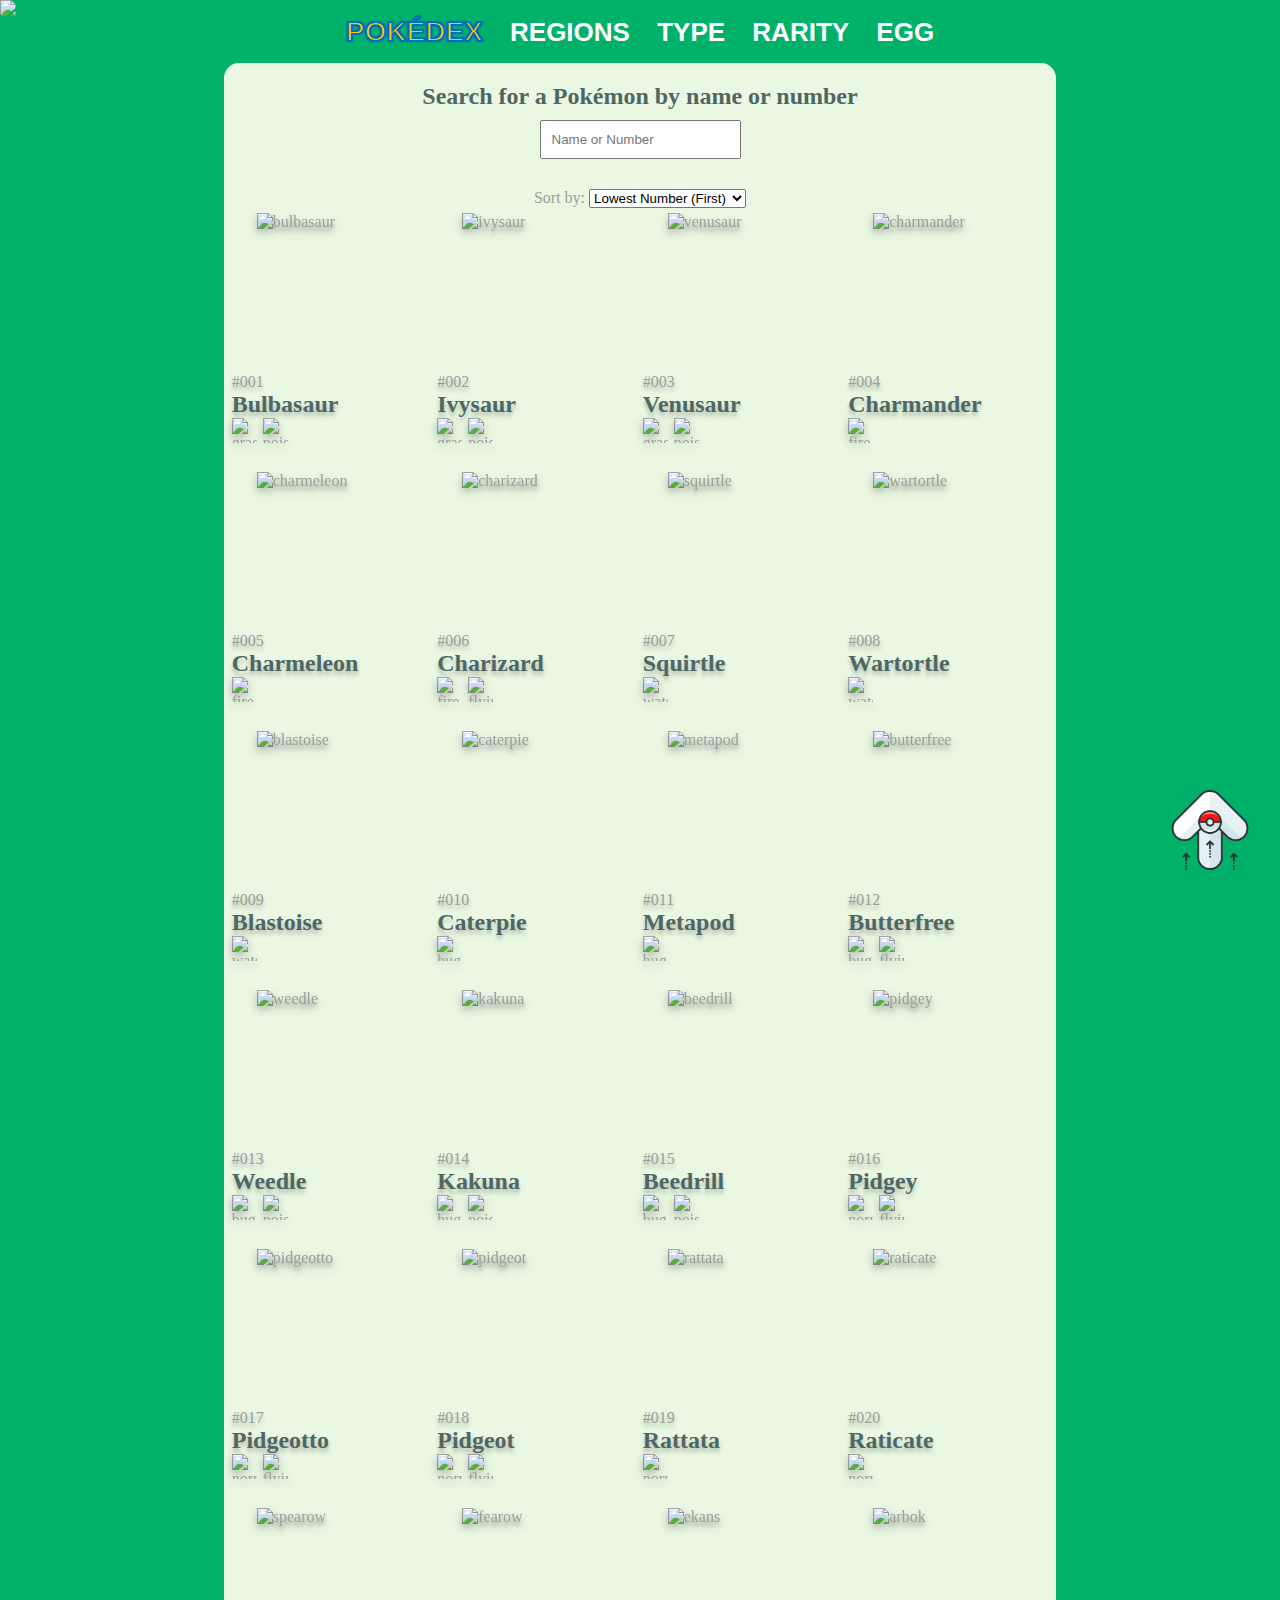
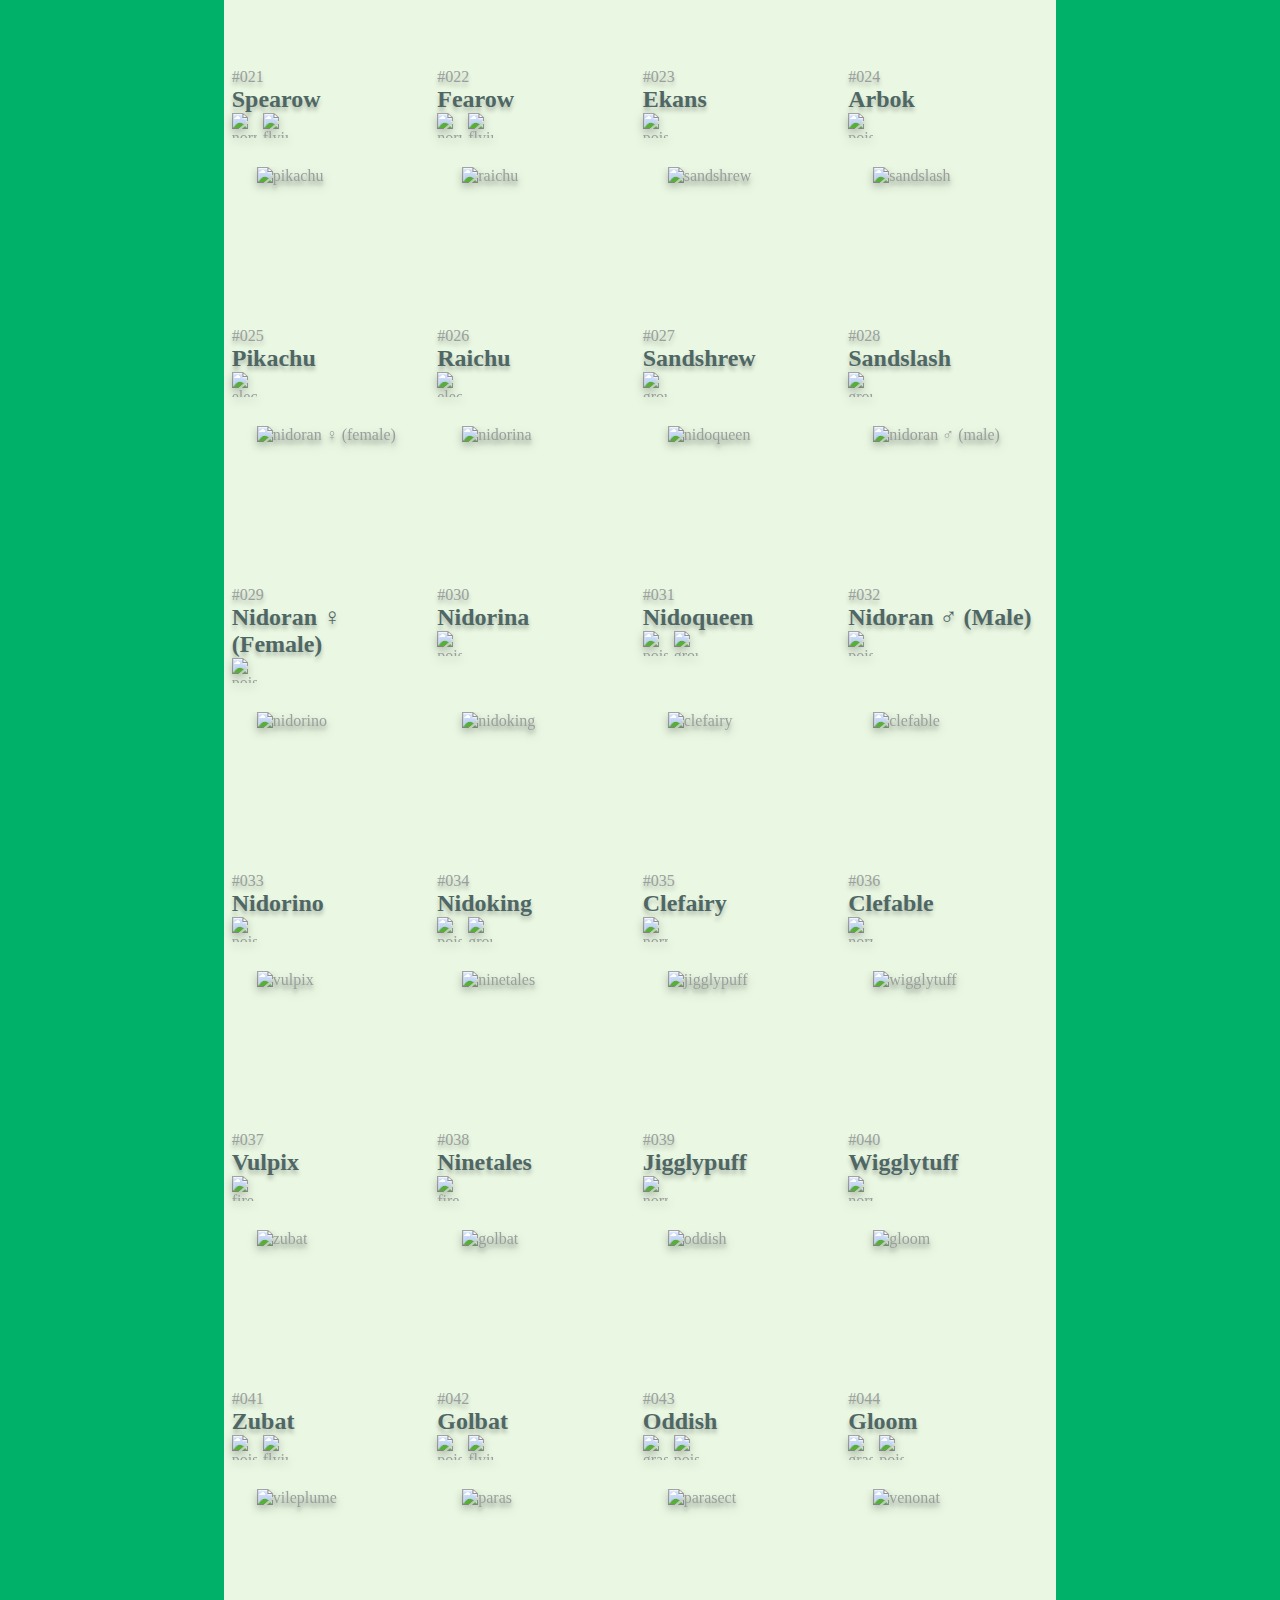
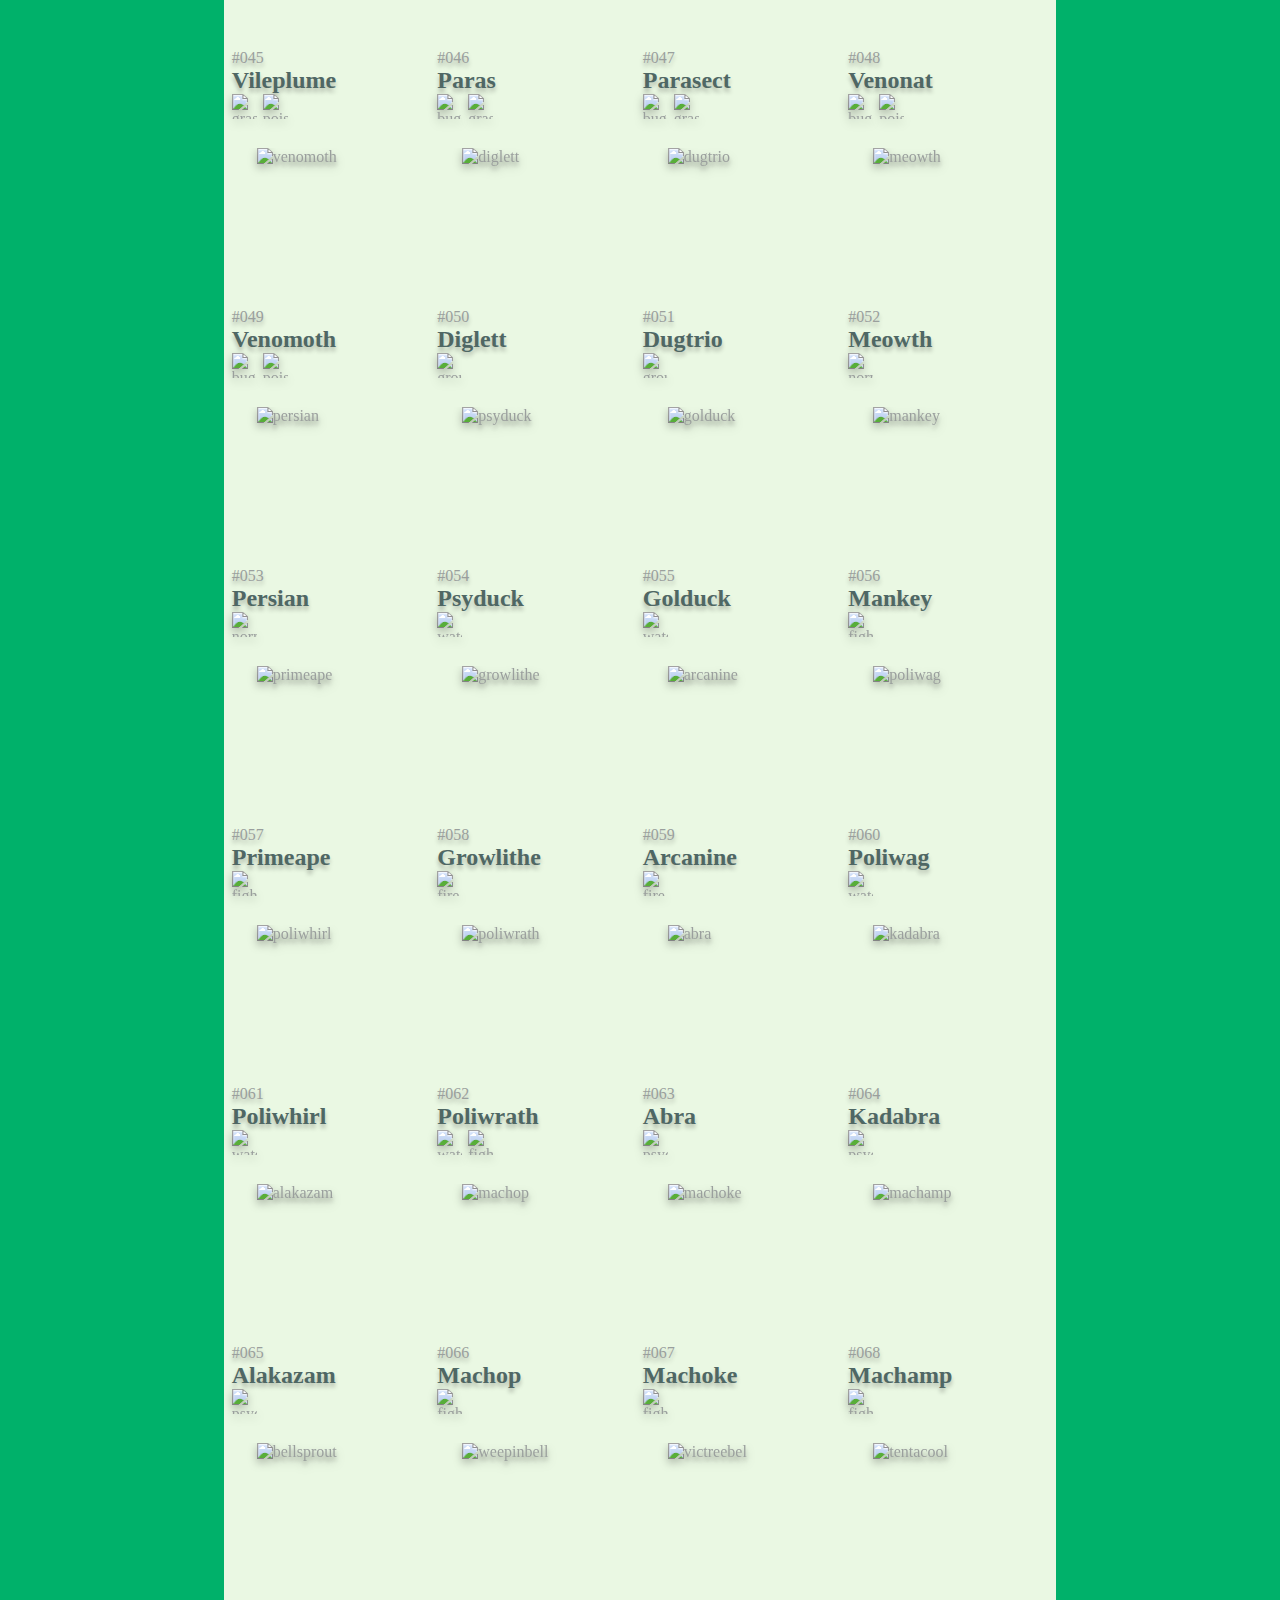
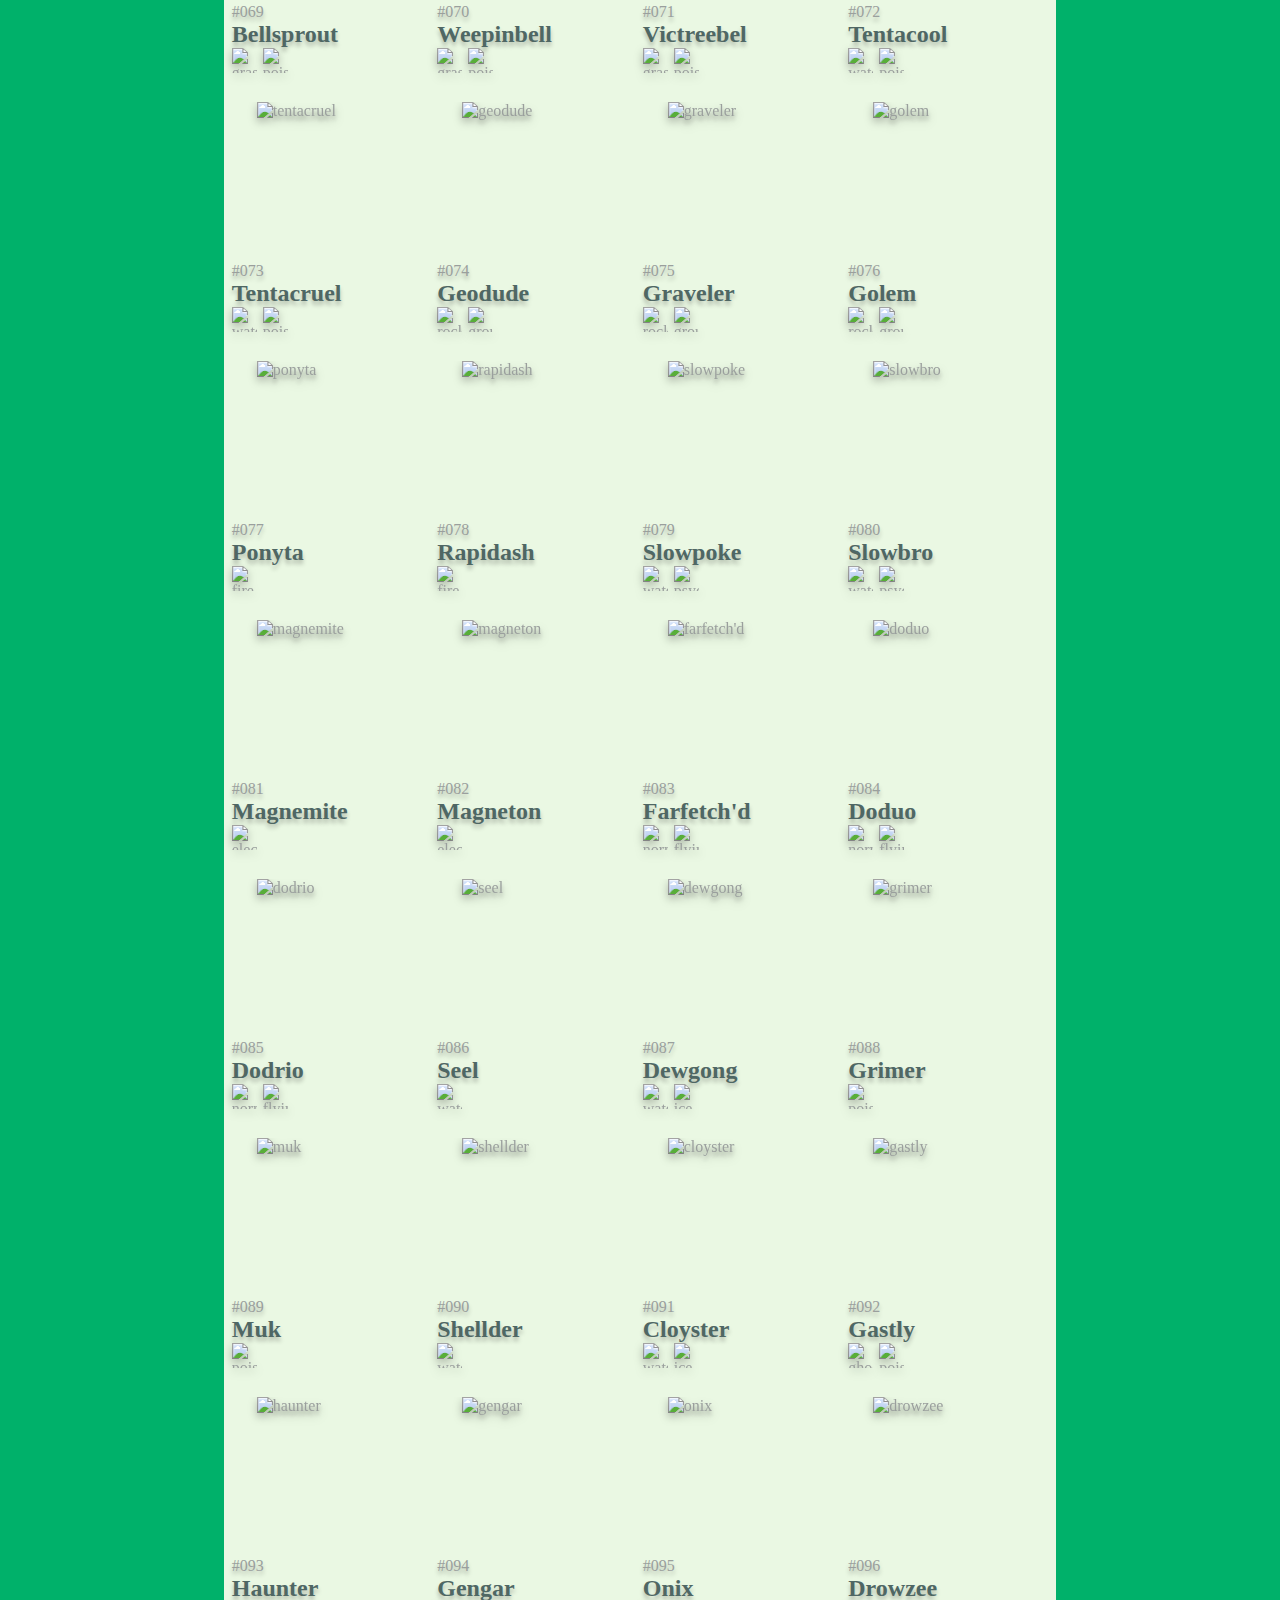
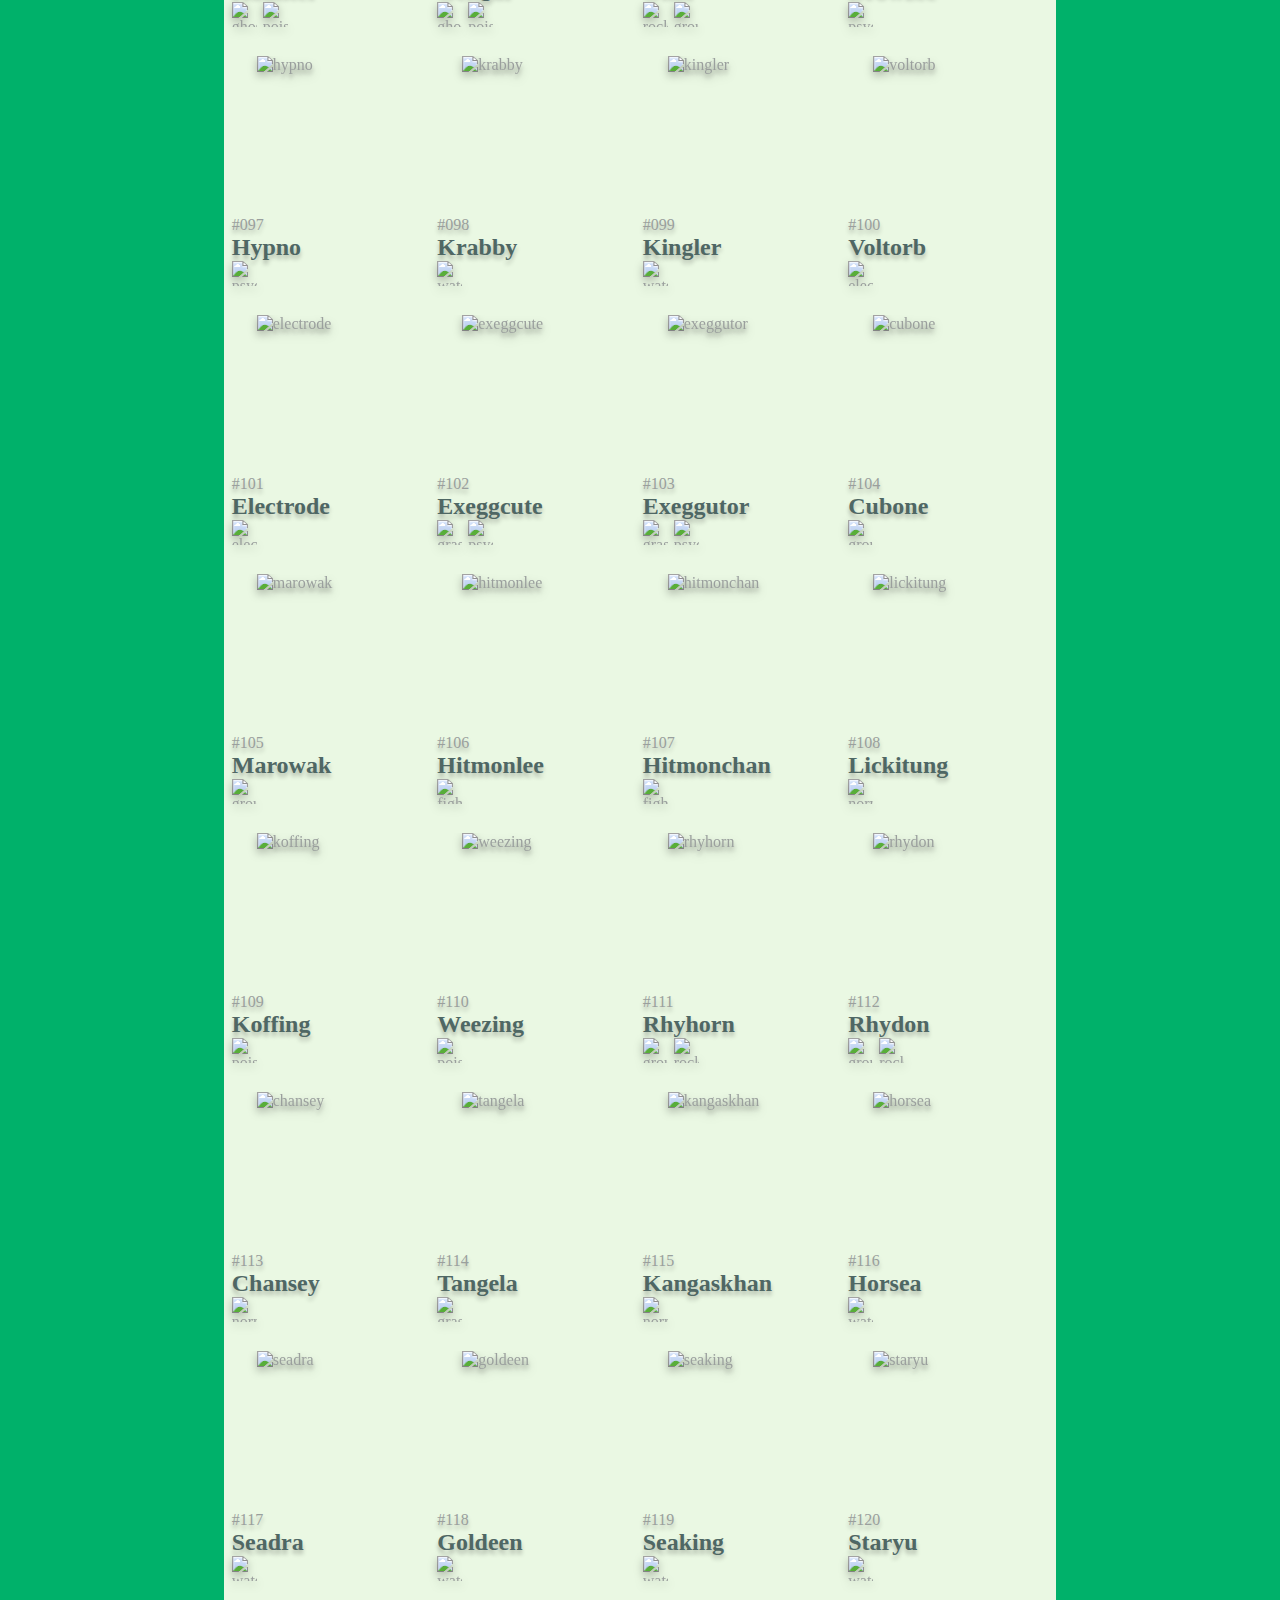
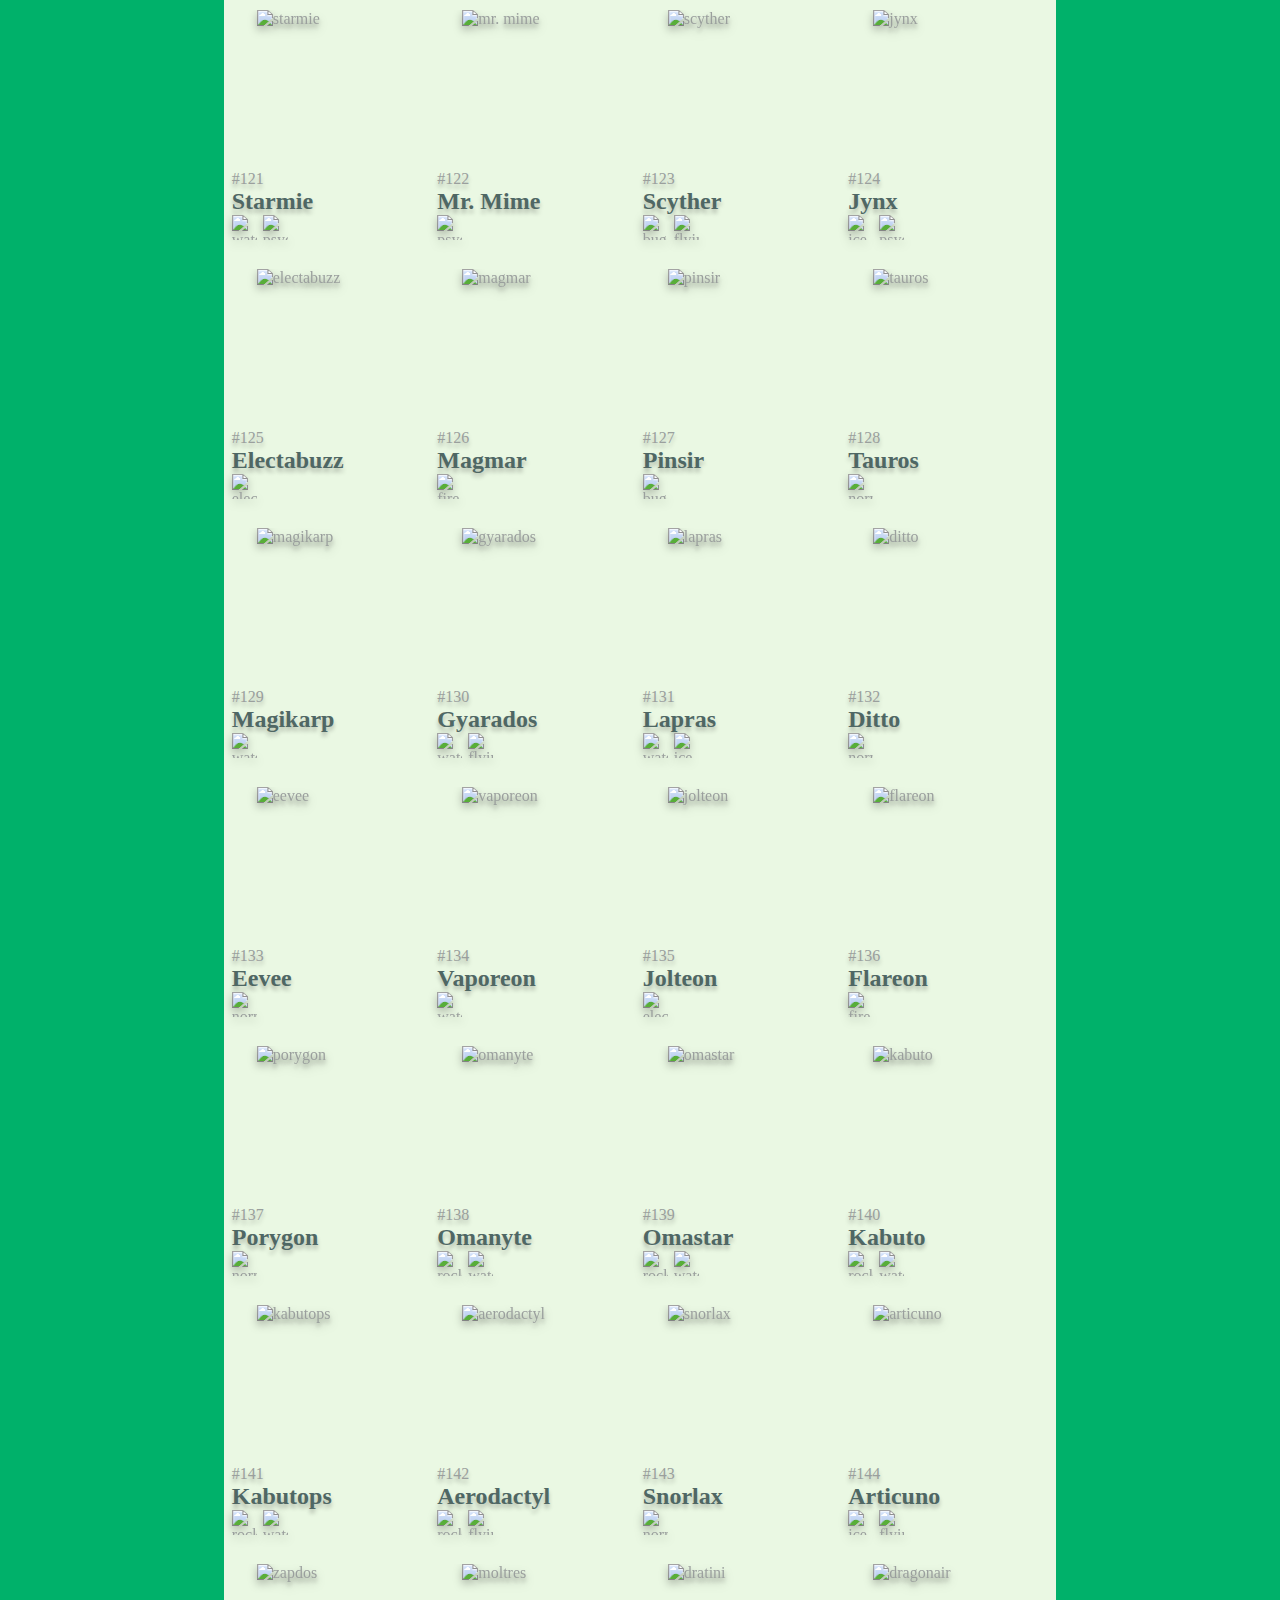
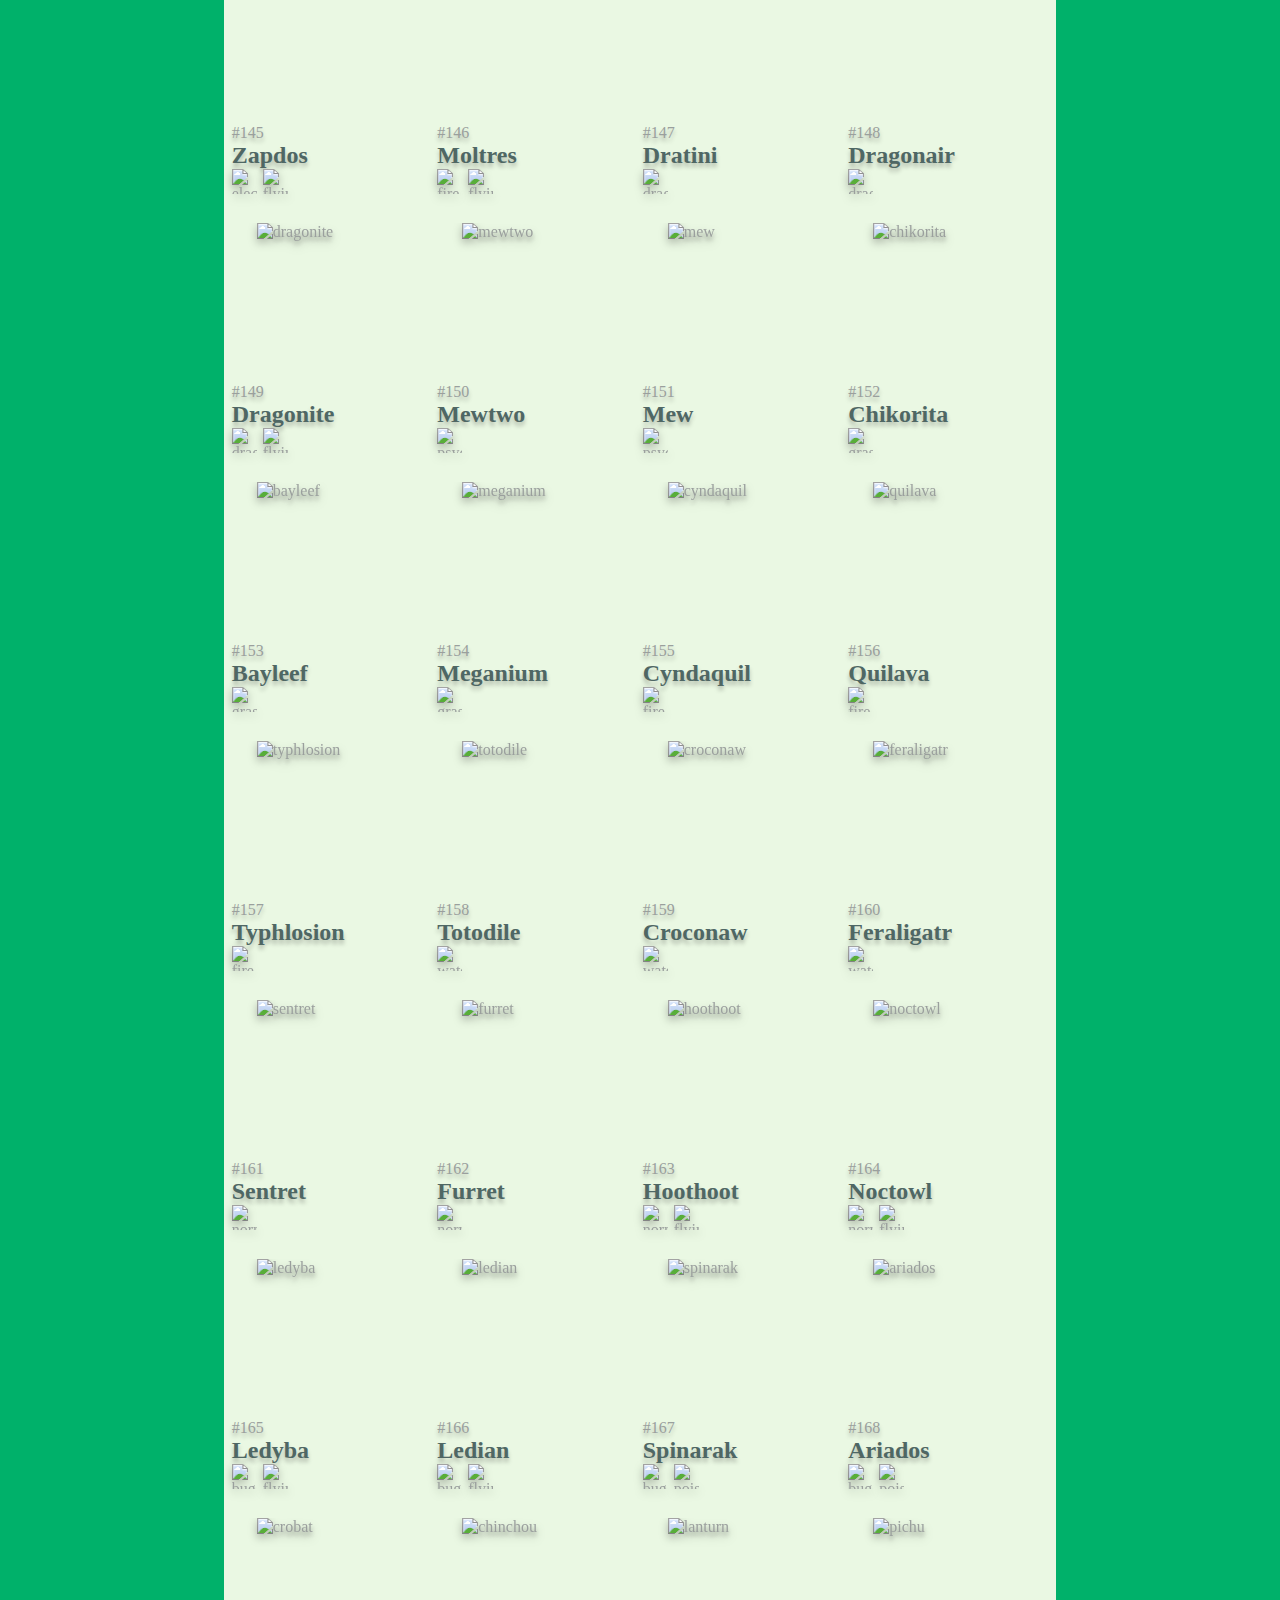
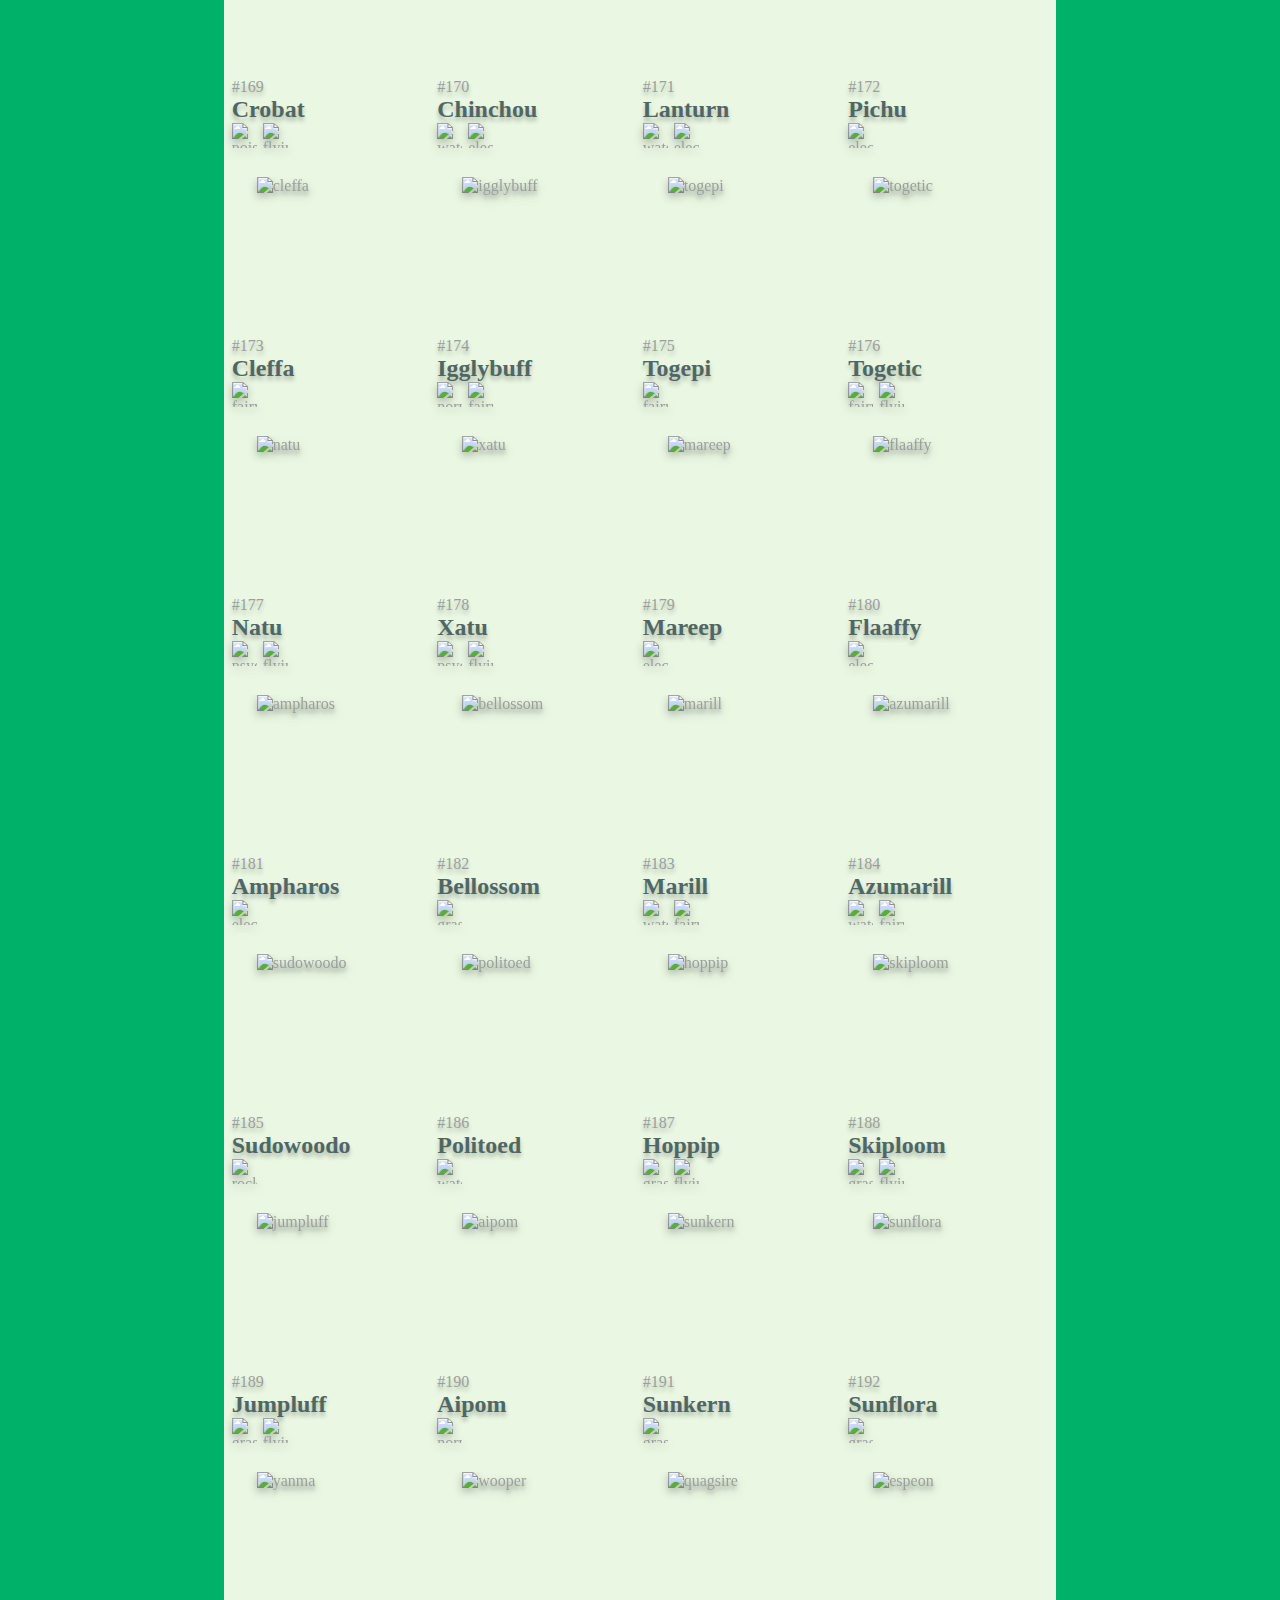
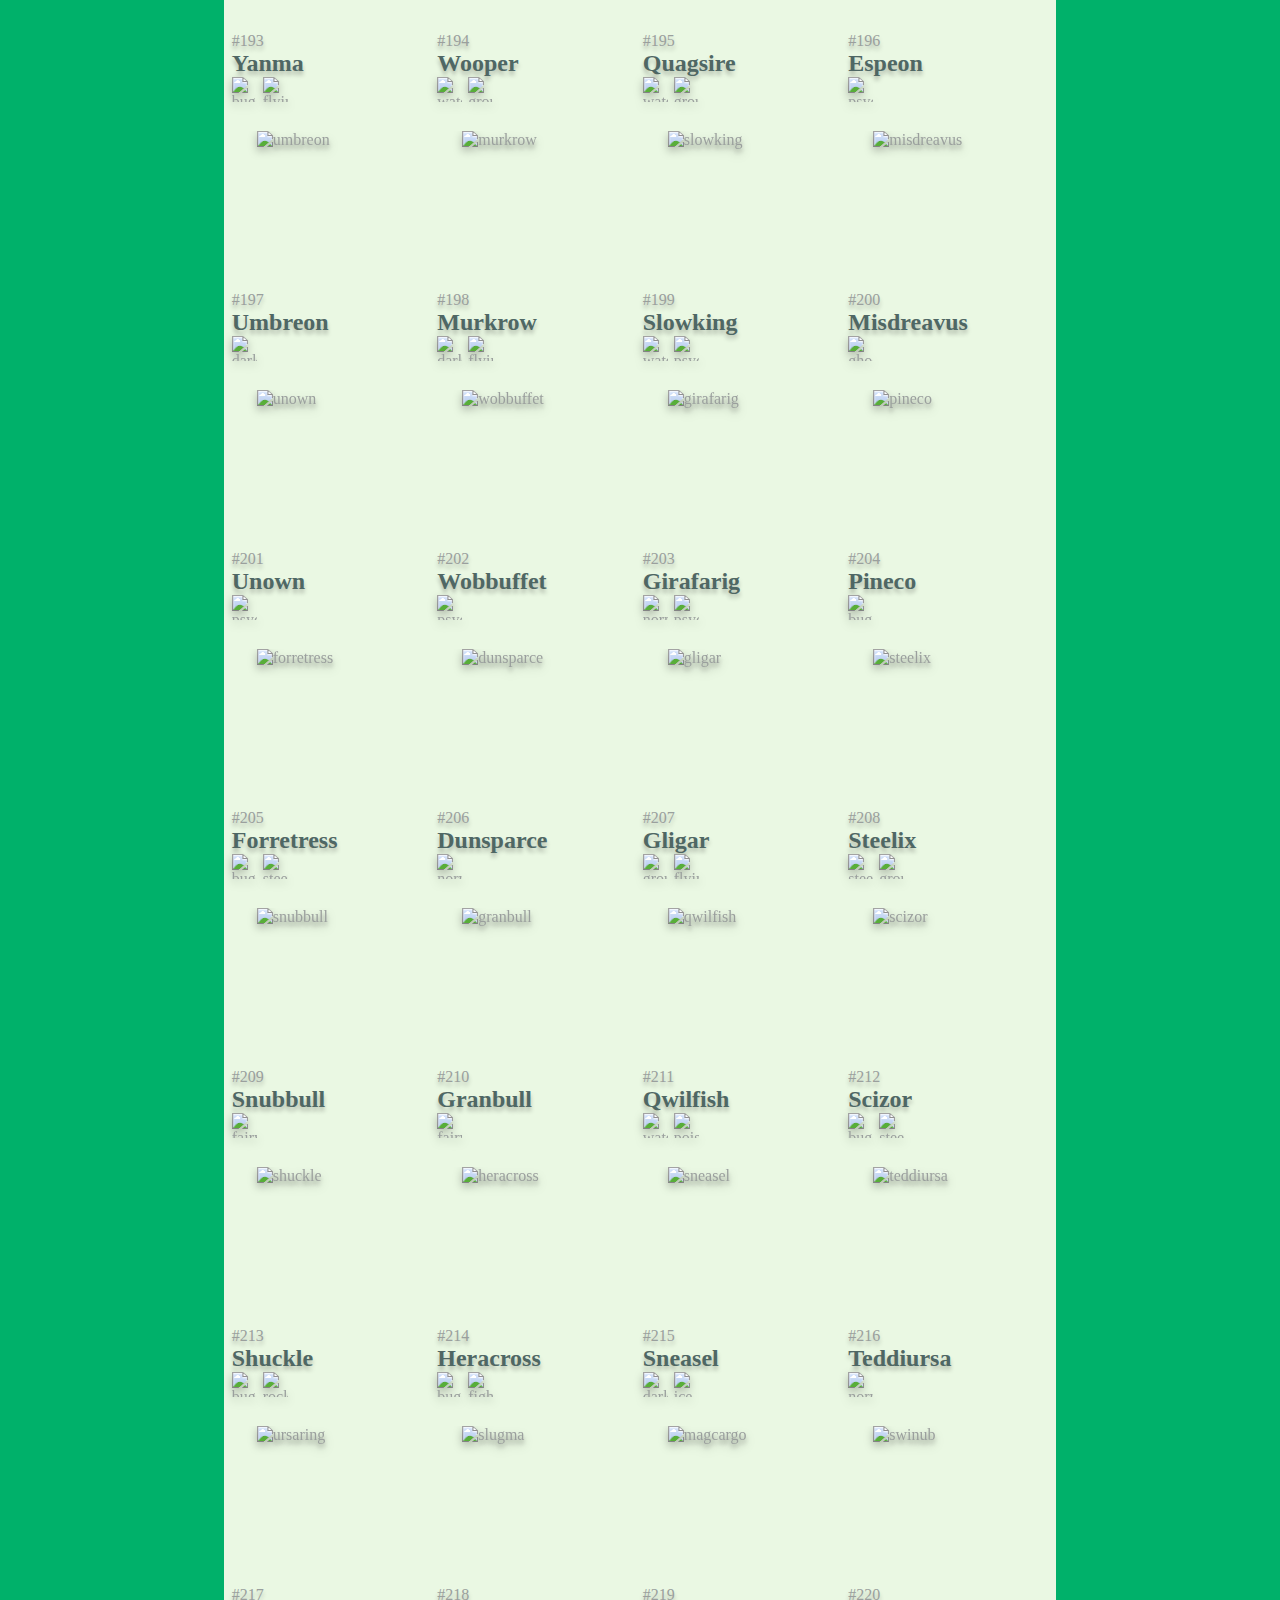
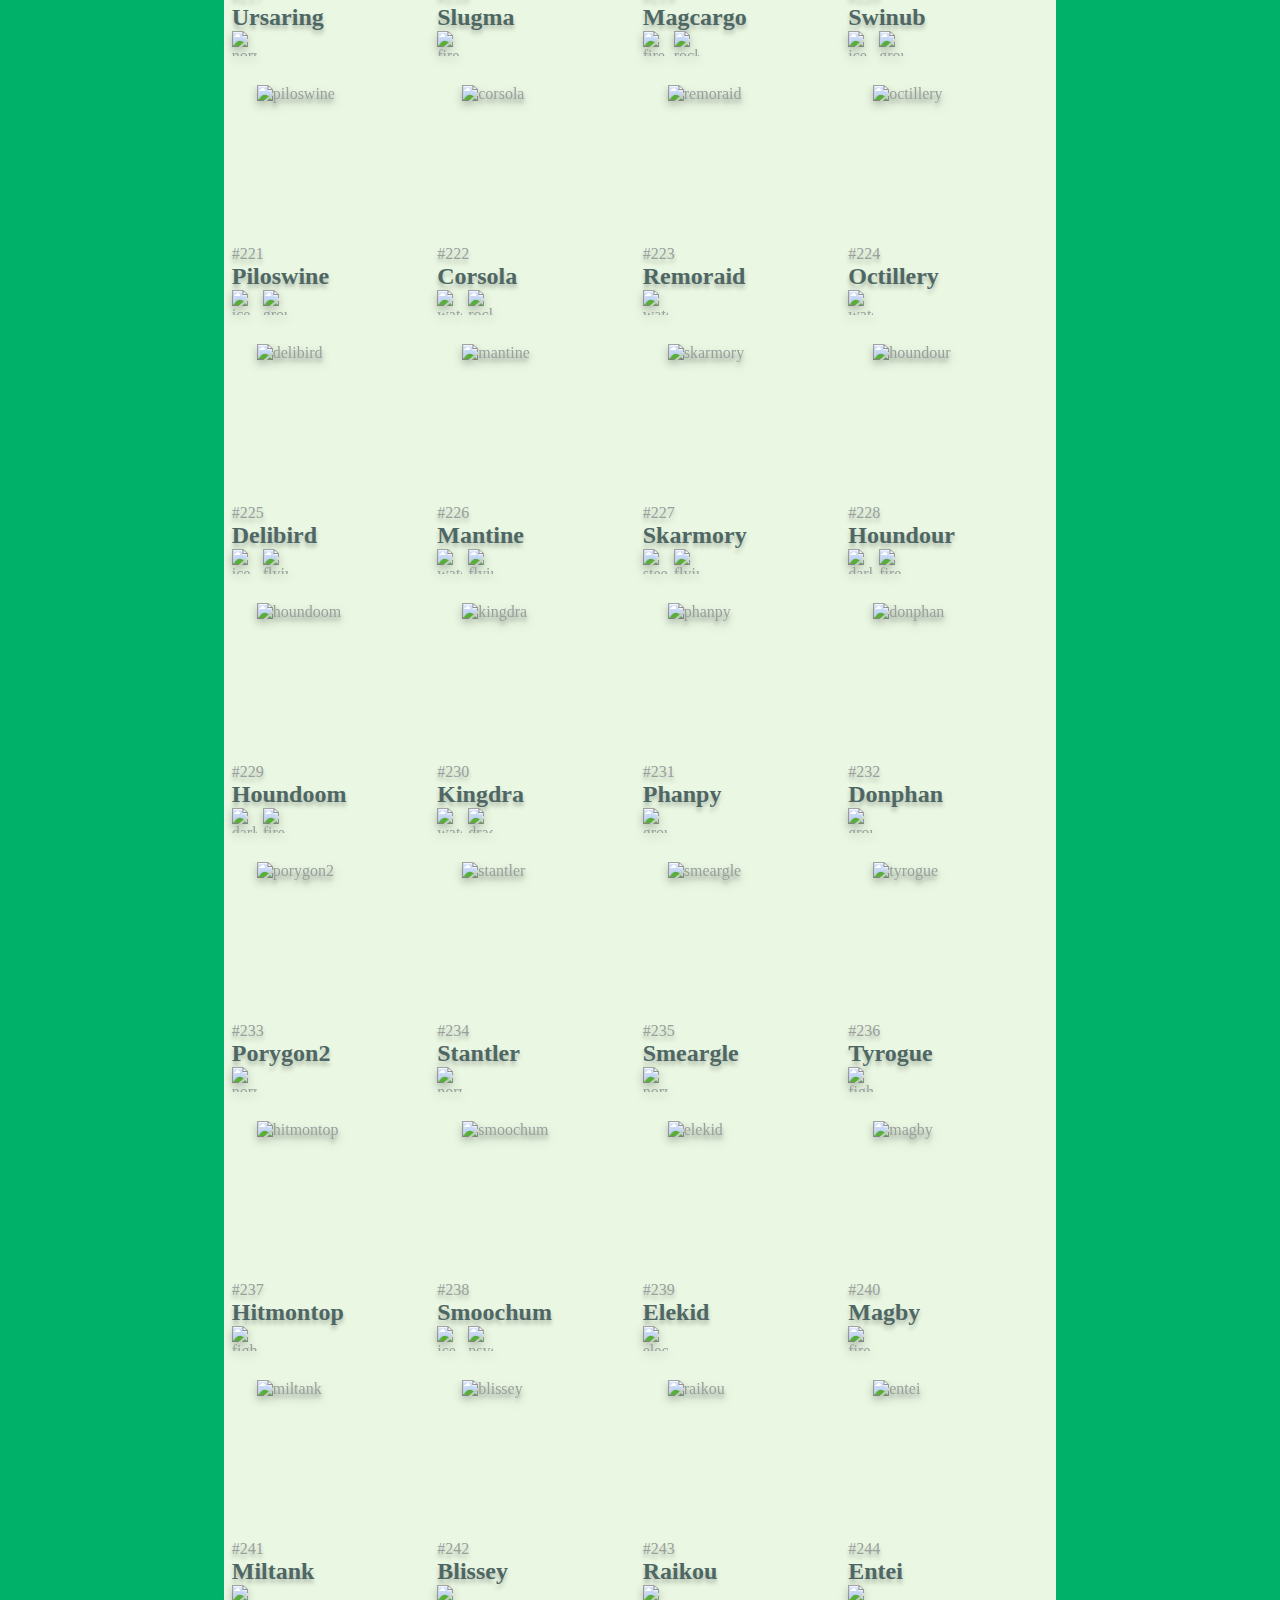
==== commit 07a1acee: "export search data.js" ====
--- a/src/index.html
+++ b/src/index.html
@@ -21,7 +21,7 @@
     <link rel="preconnect" href="https://fonts.googleapis.com" />
     <link rel="preconnect" href="https://fonts.gstatic.com" crossorigin />
     <link
-      href="https://fonts.googleapis.com/css2?family=Roboto:wght@100;300;400;500;700;900&display=swap"
+      href="https://fonts.googleapis.com/css2?family=Roboto+Mono:ital,wght@0,100;0,200;0,300;0,400;0,500;0,600;0,700;1,100;1,200;1,300;1,400;1,500;1,600;1,700&display=swap"
       rel="stylesheet"
     />
     <title>Pokédex</title>
@@ -32,29 +32,29 @@
       <img src="img/header.png " />
       <div class="navbar" id="myNavbar">
         <a href="./index.html" class="active">Pokédex</a>
-        <a href="#" id="regions">Regions</a>
-        <a href="#">Type</a>
-        <a href="#">Rarity</a>
-        <a href="#">Egg</a>
+        <a href="./region.html">Regions</a>
+        <a href="./type.html">Type</a>
+        <a href="./rarity.html" class="rarity">Rarity</a>
+        <a href="./egg.html">Egg</a>
         <a href="javascript:void(0);" class="icon" id="hamburger">
           <i class="fa fa-bars"></i>
         </a>
       </div>
     </header>
 
-    <section>
+    <section></section>
+    <main>
       <div class="search">
         <h2>Search for a Pokémon by name or number</h2>
         <input type="text" id="search-input" placeholder="Name or Number" />
       </div>
-    </section>
-    <main>
-      <label for="sort-select">Ordenar por:</label>
+
+      <label for="sort-select">Sort by:</label>
       <select id="sort-select">
-        <option value="name-asc">Nombre (A-Z)</option>
-        <option value="name-desc">Nombre (Z-A)</option>
-        <option value="num-asc">Número (menor a mayor)</option>
-        <option value="num-desc">Número (mayor a menor)</option>
+        <option value="num-asc">Lowest Number (First)</option>
+        <option value="num-desc">Highest Number (First)</option>
+        <option value="name-asc">A-Z</option>
+        <option value="name-desc">Z-A</option>
       </select>
 
       <div class="pokemon-container"></div>
--- a/src/style.css
+++ b/src/style.css
@@ -69,8 +69,8 @@
   width: 65vw;
   margin: 0 auto;
   font-family: roboto;
-  margin-bottom: -10px;
-  margin-top: 20px;
+  margin-bottom: -25px;
+  margin-top: 40px;
   border-top-right-radius: 15px;
   border-top-left-radius: 15px;
 }
@@ -79,8 +79,7 @@
   background-color: #eaf8e3;
   text-align: center;
   color: #9a9f9d;
-  border-bottom-right-radius: 15px;
-  border-bottom-left-radius: 15px;
+  border-radius: 15px;
   width: 65vw;
   margin: 10px auto;
   font-family: roboto;
@@ -95,7 +94,7 @@
   padding: 10px;
 }
 
-.pokemon-container {
+.pokemon-container, .pokemon-detail {
   display: flex;
   flex-wrap: wrap;
   justify-content: space-around;
@@ -157,165 +156,105 @@
   cursor: pointer;
 }
 
-/* .container-info {
-  display: grid;
-  grid:
-    "container-info-img container-info-pokemon" auto / 1fr 1fr;
-  gap: 8px;
-}
-
-
-.container-info-img {
-  margin: 20px;
+
+@media screen and (max-width: 768px) {
+  .navbar a:not(:first-child) {
+    display: none;
+  }
+
+  .navbar a.icon {
+    float: right;
+    display: block;
+  }
+
+  .arriba {
+    width: 60px;
+  }
+}
+
+@media screen and (max-width: 768px) {
+  .navbar.responsive {
+    position: relative;
+  }
+
+  .navbar.responsive .icon {
+    position: absolute;
+    right: -40px;
+    top: 0;
+  }
+
+  .navbar.responsive a {
+    float: none;
+    display: block;
+    text-align: center;
+  }
+}
+
+
+
+
+
+
+
+
+
+
+
+
+
+
+
+
+
+
+/* PERIL POKEMON */
+
+#volver {
+  display: flex;
+  padding-left: 40px;
+  padding: 10px;
+  text-decoration: none;
+}
+
+
+.pokemon-detail-title {
+  text-transform: capitalize;
+  display: flex;
+  justify-content: center;
+  font-size: 2.4vw;
+  font-weight: bold;
+  padding-bottom: 5px;
+}
+
+.pokemon-name {
+  padding-right: 10px;
+}
+
+.pokemon-detail-first {
+  display: flex;
+  flex-wrap: wrap;
+  justify-content: space-around;
+  align-items: center;
+}
+
+.pokemon-detail-img {
   position: relative;
   background-image: url("img/fondo.png");
   background-size: cover;
   overflow: hidden;
-  grid-area: container-info-img;
   border-radius: 25px;
-
-}
-
-.container-info-img img {
-  width: 100%;
+  width: 48%;
+  flex-grow: 1;
+  margin: 5px;
+}
+
+.pokemon-detail-img img {
+  width: 45%;
   height: auto;
   filter: drop-shadow(0px 4px 4px rgba(0, 0, 0, 0.25));
 }
 
-.container-info-pokemon {
-  grid-area: container-info-pokemon;
-  margin-right: 20px;
-  margin-top: 60px;
-}
-
-.description {
-  padding-top: 20px;
-  margin: 0px 35px;
-}
-
-.container-info-perfil {
-  background-color: #D9D9D9;
-  border-radius: 20px;
-  padding: 10px 40px;
-  margin: 30px;
-  padding-bottom: 20px;
-}
-
-.size-title {
-  display: flex;
-  justify-content: space-between;
-  align-items: flex-start;
-  color: #4F6764;
-}
-
-.size-info,
-.generation-info {
-  display: flex;
-  justify-content: space-between;
-  align-items: flex-start;
-  font-weight: bold;
-}
-
-h5 {
-  font-size: 22px;
-  font-weight: bold;
-  color: #4F6764;
-}
-
-h6 {
-  font-size: 18px;
-}
-
-.generation-title {
-  display: flex;
-  justify-content: space-between;
-  align-items: flex-start;
-  padding-top: 20px;
-  color: #4F6764;
-}
-
-.container-stats {
-  display: flex;
-  justify-content: center;
-  padding: 10px 30px;
-}
-
-.stats-title {
-  background-color: #00b16a;
-  color: #fff;
-  height: 40px;
-  text-transform: uppercase;
-}
-
-.stats-info {
-  color: #4F6764;
-}
-
-td {
-  border: 2px solid #4F6764;
-  font-size: 25px;
-} */
-
-@media screen and (max-width: 768px) {
-  .navbar a:not(:first-child) {
-    display: none;
-  }
-
-  .navbar a.icon {
-    float: right;
-    display: block;
-  }
-
-  .arriba {
-    width: 60px;
-  }
-}
-
-@media screen and (max-width: 768px) {
-  .navbar.responsive {
-    position: relative;
-  }
-
-  .navbar.responsive .icon {
-    position: absolute;
-    right: -40px;
-    top: 0;
-  }
-
-  .navbar.responsive a {
-    float: none;
-    display: block;
-    text-align: center;
-  }
-}
-
-/*Página individual del pokemon */
-
-.container-info {
-  display: grid;
-  grid: "container-info-img container-info-pokemon" auto / 1fr 1fr;
-  gap: 8px;
-  margin: 20px;
-}
-
-.container-info-img {
-  margin: 0 auto;
-  position: relative;
-  background-image: url("img/fondo.png");
-  background-size: cover;
-  overflow: hidden;
-  grid-area: container-info-img;
-  border-radius: 25px;
-  width: 400px;
-  height: 400px;
-}
-
-.container-info-img img {
-  width: 100%;
-  height: auto;
-  filter: drop-shadow(0px 4px 4px rgba(0, 0, 0, 0.25));
-}
-
+<<<<<<< HEAD
 .container-info-pokemon {
   grid-area: container-info-pokemon;
   margin-right: 20px;
@@ -400,97 +339,63 @@
 td {
   border: 2px solid #4f6764;
   font-size: 25px;
+=======
+.pokemon-detail-info {
+  width: 48%;
+  flex-grow: 1;
+>>>>>>> e37fd2bff052f711d2c3c9cae0edf6df930c6501
   padding: 2px;
-}
-
-.weak-strength {
-  display: grid;
-  grid: "strength weakness" auto / 1fr 1fr;
-  gap: 8px;
-}
-
-.type-img-info {
-  width: 60px;
-  height: 60px;
-  display: inline-block;
-  margin-right: 40px;
-}
-
-/*Responsive pagina indivual*/
-
-@media screen and (max-width: 910px) {
-  .container-info {
-    display: flex;
-    flex-direction: column;
-    align-items: center;
-  }
-
-  .container-info-img {
-    order: -1; /* Coloca el elemento antes que los demás */
-    width: 300px;
-    height: 300px;
-    margin: 20px 0;
-  }
-
-  .container-info-pokemon {
-    margin: 20px 0;
-    width: 100%;
-    height: auto;
-    align-items: center;
-  }
-
-  .description {
-    margin: 20px 0;
-    padding: 10px;
-  }
-
-  .container-info-perfil {
-    margin: 20px;
-  }
-
-  .size-title {
-    flex-direction: column;
-    align-items: center;
-  }
-
-  .size-info,
-  .generation-info {
-    flex-direction: column;
-    align-items: center;
-  }
-
-  .generation-title {
-    flex-direction: column;
-    align-items: center;
-  }
-
-  .container-stats {
-    padding: 20px;
-    flex-direction: column;
-  }
-
-  .stats-title {
-    height: auto;
-    text-align: center;
-  }
-
-  td {
-    font-size: 16px;
-  }
-
-  .type-img-info {
-    width: 30px;
-    height: 30px;
-    margin-right: 10px;
-  }
-}
-
-.back {
-  display: flex;
-  align-items: flex-start;
-  padding: 10px;
-}
-
+  margin: 5px;
+}
+
+.pokemon-types {
+  display: flex;
+  justify-content: center;
+  
+}
+
+<<<<<<< HEAD
 .pokemon-detail {
   background-color: #fff;
 }
+=======
+.pokemon-types img {
+  width: 60px;
+  padding-right: 20px;
+  padding-bottom: 10px;
+}
+
+.pokemon-detail-infoGrey{
+  background-color: #D9D9D9;
+  border-radius: 15px;
+  text-transform: capitalize;
+  margin: 5px;
+}
+
+.pokemon-description {
+  text-align: justify;
+}
+
+
+
+
+
+
+
+
+
+
+
+
+
+
+
+
+
+
+
+
+
+
+
+>>>>>>> e37fd2bff052f711d2c3c9cae0edf6df930c6501
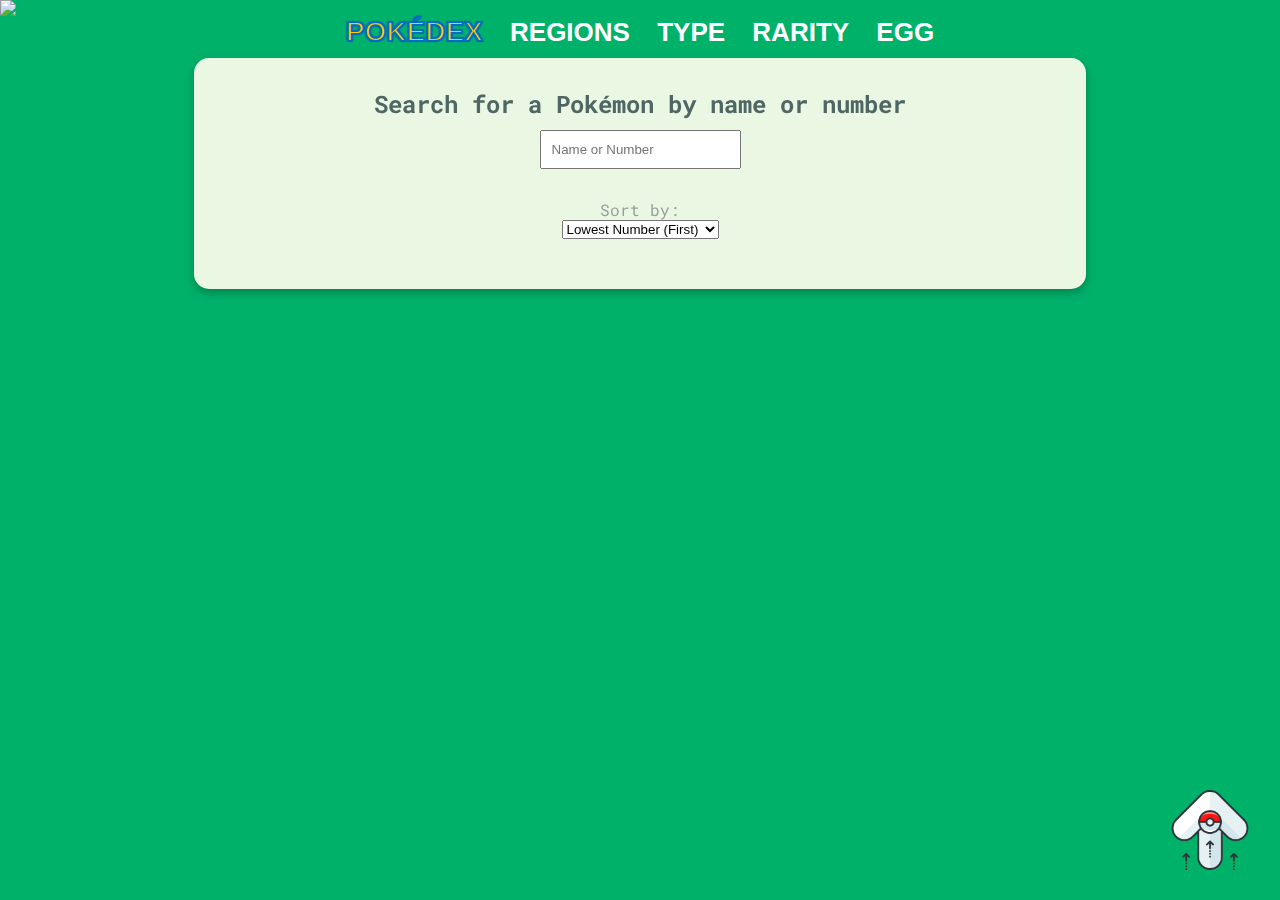
==== commit a9c4eff9: "update" ====
--- a/src/index.html
+++ b/src/index.html
@@ -1,54 +1,48 @@
 <!DOCTYPE html>
 <html>
-  <head>
-    <meta charset="utf-8" />
-    <meta http-equiv="X-UA-Compatible" content="IE=edge" />
-    <meta name="viewport" content="width=device-width, initial-scale=1.0" />
-    <link rel="stylesheet" href="style.css" />
-    <!-- FAVICON -->
-    <link rel="icon" type="" href="img/favicon.png" />
-    <!--Libreria icono hamburger menu-->
-    <link
-      rel="stylesheet"
-      href="https://cdnjs.cloudflare.com/ajax/libs/font-awesome/4.7.0/css/font-awesome.min.css"
-    />
-    <!-- FONT BERLIN SANS -->
-    <link
-      href="https://fonts.cdnfonts.com/css/berlin-sans-fb-demi"
-      rel="stylesheet"
-    />
-    <!-- FONT ROBOTO -->
-    <link rel="preconnect" href="https://fonts.googleapis.com" />
-    <link rel="preconnect" href="https://fonts.gstatic.com" crossorigin />
-    <link
-      href="https://fonts.googleapis.com/css2?family=Roboto+Mono:ital,wght@0,100;0,200;0,300;0,400;0,500;0,600;0,700;1,100;1,200;1,300;1,400;1,500;1,600;1,700&display=swap"
-      rel="stylesheet"
-    />
-    <title>Pokédex</title>
-  </head>
 
-  <body>
-    <header class="logo">
-      <img src="img/header.png " />
-      <div class="navbar" id="myNavbar">
-        <a href="./index.html" class="active">Pokédex</a>
-        <a href="./region.html">Regions</a>
-        <a href="./type.html">Type</a>
-        <a href="./rarity.html" class="rarity">Rarity</a>
-        <a href="./egg.html">Egg</a>
-        <a href="javascript:void(0);" class="icon" id="hamburger">
-          <i class="fa fa-bars"></i>
-        </a>
-      </div>
-    </header>
+<head>
+  <meta charset="utf-8" />
+  <meta http-equiv="X-UA-Compatible" content="IE=edge" />
+  <meta name="viewport" content="width=device-width, initial-scale=1.0" />
+  <link rel="stylesheet" href="style.css" />
+  <!-- FAVICON -->
+  <link rel="icon" type="" href="img/favicon.png" />
+  <!--Libreria icono hamburger menu-->
+  <link rel="stylesheet" href="https://cdnjs.cloudflare.com/ajax/libs/font-awesome/4.7.0/css/font-awesome.min.css" />
+  <!-- FONT BERLIN SANS -->
+  <link href="https://fonts.cdnfonts.com/css/berlin-sans-fb-demi" rel="stylesheet" />
+  <!-- FONT ROBOTO -->
+  <link rel="preconnect" href="https://fonts.googleapis.com" />
+  <link rel="preconnect" href="https://fonts.gstatic.com" crossorigin />
+  <link
+    href="https://fonts.googleapis.com/css2?family=Roboto+Mono:ital,wght@0,100;0,200;0,300;0,400;0,500;0,600;0,700;1,100;1,200;1,300;1,400;1,500;1,600;1,700&display=swap"
+    rel="stylesheet" />
+  <title>Pokédex</title>
+</head>
 
-    <section></section>
-    <main>
-      <div class="search">
-        <h2>Search for a Pokémon by name or number</h2>
-        <input type="text" id="search-input" placeholder="Name or Number" />
-      </div>
+<body>
+  <header class="logo">
+    <img src="img/header.png " />
+    <div class="navbar" id="myNavbar">
+      <a href="./index.html" class="active">Pokédex</a>
+      <a href="./region.html">Regions</a>
+      <a href="./type.html">Type</a>
+      <a href="./rarity.html">Rarity</a>
+      <a href="./egg.html">Egg</a>
+      <a href="javascript:void(0);" class="icon" id="hamburger">
+        <i class="fa fa-bars"></i>
+      </a>
+    </div>
+  </header>
 
+  <section></section>
+  <main>
+    <div class="search">
+      <h2>Search for a Pokémon by name or number</h2>
+      <input type="text" id="search-input" placeholder="Name or Number" />
+    </div>
+    <div class="sort">
       <label for="sort-select">Sort by:</label>
       <select id="sort-select">
         <option value="num-asc">Lowest Number (First)</option>
@@ -56,12 +50,16 @@
         <option value="name-asc">A-Z</option>
         <option value="name-desc">Z-A</option>
       </select>
+    </div>
 
-      <div class="pokemon-container"></div>
-    </main>
-    <img src="img/up.png" alt="Subir" class="arriba" />
 
-    <div id="root"></div>
-    <script src="main.js" type="module"></script>
-  </body>
-</html>
+
+    <div class="pokemon-container"></div>
+  </main>
+  <img src="img/up.png" alt="Subir" class="arriba" />
+
+  <div id="root"></div>
+  <script src="main.js" type="module"></script>
+</body>
+
+</html>--- a/src/style.css
+++ b/src/style.css
@@ -62,19 +62,6 @@
   background-color: #00b16a;
 }
 
-section {
-  background-color: #eaf8e3;
-  text-align: center;
-  color: #9a9f9d;
-  width: 65vw;
-  margin: 0 auto;
-  font-family: roboto;
-  margin-bottom: -25px;
-  margin-top: 40px;
-  border-top-right-radius: 15px;
-  border-top-left-radius: 15px;
-}
-
 main {
   background-color: #eaf8e3;
   text-align: center;
@@ -82,7 +69,9 @@
   border-radius: 15px;
   width: 65vw;
   margin: 10px auto;
-  font-family: roboto;
+  font-family: "Roboto Mono", monospace;
+  filter: drop-shadow(0px 4px 4px rgba(0, 0, 0, 0.25));
+  padding: 10px 30px;
 }
 
 .search {
@@ -94,7 +83,7 @@
   padding: 10px;
 }
 
-.pokemon-container, .pokemon-detail {
+.pokemon-container {
   display: flex;
   flex-wrap: wrap;
   justify-content: space-around;
@@ -128,7 +117,7 @@
   filter: drop-shadow(0px 4px 4px rgba(0, 0, 0, 0.25));
 }
 
-.pokemon-img-container :hover {
+.pokemon-img-container:hover, .pokemon-evolution-img:hover {
   cursor: pointer;
   transform: scale(1.05);
   animation: rotate 4s linear infinite;
@@ -156,6 +145,13 @@
   cursor: pointer;
 }
 
+.sort {
+display: flex;
+flex-direction: column;
+justify-content: center;
+align-items: center;
+padding-bottom: 30px;
+}
 
 @media screen and (max-width: 768px) {
   .navbar a:not(:first-child) {
@@ -190,32 +186,16 @@
   }
 }
 
-
-
-
-
-
-
-
-
-
-
-
-
-
-
-
-
-
 /* PERIL POKEMON */
 
 #volver {
   display: flex;
-  padding-left: 40px;
-  padding: 10px;
+  padding: 20px 50px;
   text-decoration: none;
-}
-
+  color: #006ebe;
+  font-weight: 900;
+  font-size: 20px;
+}
 
 .pokemon-detail-title {
   text-transform: capitalize;
@@ -223,7 +203,8 @@
   justify-content: center;
   font-size: 2.4vw;
   font-weight: bold;
-  padding-bottom: 5px;
+  padding-bottom: 30px;
+  filter: drop-shadow(0px 4px 4px rgba(0, 0, 0, 0.25));
 }
 
 .pokemon-name {
@@ -234,7 +215,7 @@
   display: flex;
   flex-wrap: wrap;
   justify-content: space-around;
-  align-items: center;
+  padding-bottom: 30px;
 }
 
 .pokemon-detail-img {
@@ -245,7 +226,11 @@
   border-radius: 25px;
   width: 48%;
   flex-grow: 1;
-  margin: 5px;
+  margin: 0 10px;
+  display: flex;
+  justify-content: center;
+  align-items: center;
+  filter: drop-shadow(0px 4px 4px rgba(0, 0, 0, 0.25));
 }
 
 .pokemon-detail-img img {
@@ -254,96 +239,9 @@
   filter: drop-shadow(0px 4px 4px rgba(0, 0, 0, 0.25));
 }
 
-<<<<<<< HEAD
-.container-info-pokemon {
-  grid-area: container-info-pokemon;
-  margin-right: 20px;
-  margin-top: 60px;
-  width: auto;
-  height: 300px;
-  margin: 0 auto;
-}
-
-.description {
-  padding-top: 20px;
-  margin: 0px 35px;
-  text-align: justify;
-  font-size: 15px;
-}
-
-.container-info-perfil {
-  background-color: #d9d9d9;
-  padding: 5px;
-  margin: 30px;
-  width: auto;
-  height: 170px;
-  display: grid;
-  grid-template-columns: repeat(2, 1fr);
-  grid-template-rows: repeat (3, 1fr);
-  padding: 10px; /* Agrega un espacio de relleno interno de 10px */
-}
-
-.container-info-perfil h5 {
-  grid-row: 1;
-  grid-column: 1 / span 2;
-  margin: 0; /* Elimina el margen predeterminado del encabezado */
-  font-size: 22px; /* Aumenta el tamaño de la fuente del encabezado */
-}
-
-.container-info-perfil h6 {
-  margin: 0; /* Elimina el margen predeterminado del subtítulo */
-}
-
-.container-info-perfil .height h6,
-.container-info-perfil .weight h6,
-.container-info-perfil .generation h6,
-.container-info-perfil .region h6 {
-  font-weight: bold; /* Añade negrita al subtítulo */
-  font-size: 20px; /* Aumenta el tamaño de la fuente del texto */
-}
-
-.container-info-perfil .height p,
-.container-info-perfil .weight p,
-.container-info-perfil .generation p,
-.container-info-perfil .region p {
-  margin: 0; /* Elimina el margen predeterminado del texto */
-}
-
-.container-stats {
-  display: flex;
-  justify-content: center;
-  padding: 50px 30px;
-}
-
-.container-info-perfil > * {
-  flex: 1;
-}
-
-.container-stats {
-  display: flex;
-  justify-content: center;
-  padding: 50px 30px;
-}
-
-.stats-title {
-  background-color: #df740a;
-  color: #fff;
-  height: 40px;
-  text-transform: uppercase;
-}
-
-.stats-info {
-  color: #4f6764;
-}
-
-td {
-  border: 2px solid #4f6764;
-  font-size: 25px;
-=======
 .pokemon-detail-info {
   width: 48%;
   flex-grow: 1;
->>>>>>> e37fd2bff052f711d2c3c9cae0edf6df930c6501
   padding: 2px;
   margin: 5px;
 }
@@ -351,51 +249,409 @@
 .pokemon-types {
   display: flex;
   justify-content: center;
-  
-}
-
-<<<<<<< HEAD
-.pokemon-detail {
-  background-color: #fff;
-}
-=======
+}
+
 .pokemon-types img {
   width: 60px;
   padding-right: 20px;
   padding-bottom: 10px;
-}
-
-.pokemon-detail-infoGrey{
-  background-color: #D9D9D9;
+  filter: drop-shadow(0px 4px 4px rgba(0, 0, 0, 0.25));
+}
+
+.pokemon-detail-infoGrey {
+  background-color: #d9d9d9;
   border-radius: 15px;
-  text-transform: capitalize;
   margin: 5px;
+  filter: drop-shadow(0px 4px 4px rgba(0, 0, 0, 0.25));
+  color: #9a9f9d;
+  font-size: 18px;
 }
 
 .pokemon-description {
   text-align: justify;
-}
-
-
-
-
-
-
-
-
-
-
-
-
-
-
-
-
-
-
-
-
-
-
-
->>>>>>> e37fd2bff052f711d2c3c9cae0edf6df930c6501
+  margin: 0 10px;
+  padding-bottom: 10px;
+}
+
+.pokemon-size-tittle,
+.pokemon-generation-tittle {
+  display: flex;
+  justify-content: space-between;
+  padding: 15px 40px;
+}
+
+.pokemon-generation-tittle {
+  text-transform: capitalize;
+}
+
+h4 {
+  font-size: 26px;
+  padding-bottom: 5px;
+  text-transform: uppercase;
+  color: #4f6764;
+}
+
+.pokemon-stats {
+  margin: 20px auto;
+  padding-bottom: 20px;
+}
+
+.stats {
+  width: 98%;
+  margin: 0 auto;
+  border-collapse: collapse;
+  filter: drop-shadow(0px 4px 4px rgba(0, 0, 0, 0.25));
+}
+
+td,
+th {
+  border: 2px solid #4f6764;
+  padding: 16px 0;
+}
+
+th {
+  background-color: #00b16a;
+  color: #fff;
+  font-size: 20px;
+  text-transform: uppercase;
+}
+
+td {
+  font-size: 19px;
+}
+
+.pokemon-resistant-weaknesses {
+  display: flex;
+  justify-content: space-around;
+  flex-wrap: wrap;
+  filter: drop-shadow(0px 4px 4px rgba(0, 0, 0, 0.25));
+}
+
+.pokemon-resistant-types,
+.pokemon-weaknesses-types {
+  display: flex;
+  flex-wrap: wrap;
+  width: 100%;
+  margin: 0 auto;
+  padding-bottom: 20px;
+}
+
+.pokemon-resistant-types img,
+.pokemon-weaknesses-types img {
+  width: 60px;
+  padding: 6px 8px;
+}
+
+/*EVOLUCIONES*/
+.evolution-tittle {
+  margin-top: 20px;
+  margin-bottom: -45px;
+  filter: drop-shadow(0px 4px 4px rgba(0, 0, 0, 0.25));
+}
+
+.pokemon-evolution {
+  background-color: #d9d9d9;
+  width: 98%;
+  margin: 50px auto;
+  border-radius: 15px;
+  display: flex;
+  flex-wrap: wrap;
+  justify-content: space-around;
+  filter: drop-shadow(0px 4px 4px rgba(0, 0, 0, 0.25));
+}
+
+.pokemon-evolution-detail {
+  filter: drop-shadow(0px 4px 4px rgba(0, 0, 0, 0.25));
+  padding: 30px;
+}
+
+.pokemon-evolution-img {
+  /* background-color: #4f6764; */
+  /* border-radius: 80px; */
+  filter: drop-shadow(0px 4px 4px rgba(0, 0, 0, 0.25));
+  margin: 0 auto;
+}
+
+.pokemon-evolution-name {
+  text-transform: capitalize;
+}
+
+.pokemon-evolution-detail:hover {
+  cursor: pointer;
+}
+
+/* REGIONS */
+
+.region-buttons {
+  display: flex;
+  justify-content: space-around;
+  flex-wrap: wrap;
+  filter: drop-shadow(0px 4px 4px rgba(0, 0, 0, 0.25));
+  padding: 30px 0;
+}
+
+.kanto-button,
+.johto-button {
+  margin: 20px;
+  padding: 20px 50px;
+  display: flex;
+  flex-direction: column;
+  border-radius: 20px;
+  background-color: #9a9f9d;
+  color: #fff;
+}
+
+.kanto img,
+.johto img {
+  width: 180px;
+  margin-bottom: -35px;
+  filter: drop-shadow(0px 4px 4px rgba(0, 0, 0, 0.25));
+}
+
+.kanto-button:hover,
+.johto-button:hover {
+  background: #ffcd00;
+  border: 3px solid #006ebe;
+  color: #006ebe;
+}
+
+.kanto-button {
+  background: #006ebe;
+}
+
+.johto-button {
+  background: #00b16a;
+}
+
+.hidden {
+  display: none;
+}
+
+/* RARITY & EGG*/
+
+.rarity-buttons,
+.egg-buttons {
+  display: flex;
+  flex-direction: row;
+  flex-wrap: wrap;
+  justify-content: space-around;
+  filter: drop-shadow(0px 4px 4px rgba(0, 0, 0, 0.25));
+  padding: 30px 0;
+}
+
+.normal-button,
+.legendary-button,
+.mythic-button,
+.k2-button,
+.k5-button,
+.k7-button,
+.k10-button {
+  margin: 20px;
+  padding: 20px 50px;
+  display: flex;
+  flex-direction: column;
+  border-radius: 20px;
+  background-color: #9a9f9d;
+  color: #fff;
+  text-transform: uppercase;
+}
+
+.normal-button:hover,
+.legendary-button:hover,
+.mythic-button:hover,
+.k2-button:hover,
+.k5-button:hover,
+.k7-button:hover,
+.k10-button:hover {
+  background: #ffcd00;
+  border: 3px solid #006ebe;
+  color: #006ebe;
+}
+
+.normal-button {
+  background: #006ebe;
+}
+
+.legendary-button {
+  background: #ed713c;
+}
+
+.mythic-button {
+  background: #00b16a;
+}
+
+.km2,
+.km5,
+.km7,
+.km10 {
+  display: flex;
+  flex-direction: column;
+}
+
+.km2 img,
+.km5 img,
+.km7 img,
+.km10 img {
+  width: 60px;
+  height: 70px;
+  margin-bottom: -80px;
+  filter: drop-shadow(0px 4px 4px rgba(0, 0, 0, 0.25));
+}
+
+.k2-button {
+  background-color: #00b16a;
+}
+
+.k5-button {
+  background-color: #ed713c;
+}
+
+.k7-button {
+  background-color: #ffcd00;
+}
+
+.k10-button {
+  background-color: #006ebe;
+}
+
+/* TYPE */
+
+.type-button {
+  display: flex;
+  flex-wrap: wrap;
+  justify-content: space-around;
+  padding: 30px;
+}
+
+.bug-button,
+.dark-button,
+.dragon-button,
+.electric-button,
+.fairy-button,
+.fighting-button,
+.fire-button,
+.flying-button,
+.ghost-button,
+.grass-button,
+.ground-button,
+.grass-button,
+.ice-button,
+.norm-button,
+.poison-button,
+.psychic-button,
+.rock-button,
+.steel-button,
+.water-button {
+  width: 50px;
+  height: 50px;
+  background-size: cover;
+  background-repeat: no-repeat;
+  background-position: center;
+  border: none;
+  cursor: pointer;
+  margin: 10px 25px;
+}
+
+.bug-button {
+  background-image: url(./img/elementos/bug.png);
+}
+
+.dark-button {
+  background-image: url(./img/elementos/dark.png);
+}
+
+.dragon-button {
+  background-image: url(./img/elementos/dragon.png);
+}
+
+.electric-button {
+  background-image: url(./img/elementos/electric.png);
+}
+
+.fairy-button {
+  background-image: url(./img/elementos/fairy.png);
+}
+
+.fighting-button {
+  background-image: url(./img/elementos/fight.png);
+}
+
+.fire-button {
+  background-image: url(./img/elementos/fire.png);
+}
+
+.flying-button {
+  background-image: url(./img/elementos/flying.png);
+}
+
+.ghost-button {
+  background-image: url(./img/elementos/ghost.png);
+}
+
+.grass-button {
+  background-image: url(./img/elementos/grass.png);
+}
+
+.ground-button {
+  background-image: url(./img/elementos/ground.png);
+}
+
+.ice-button {
+  background-image: url(./img/elementos/ice.png);
+}
+
+.norm-button {
+  background-image: url(./img/elementos/normal.png);
+}
+
+.poison-button {
+  background-image: url(./img/elementos/poison.png);
+}
+
+.psychic-button {
+  background-image: url(./img/elementos/psychic.png);
+}
+
+.rock-button {
+  background-image: url(./img/elementos/rock.png);
+}
+
+.steel-button {
+  background-image: url(./img/elementos/steel.png);
+}
+
+.water-button {
+  background-image: url(./img/elementos/water.png);
+}
+
+.bug-button:hover,
+.dark-button:hover,
+.dragon-button:hover,
+.electric-button:hover,
+.fairy-button:hover,
+.fighting-button:hover,
+.fire-button:hover,
+.flying-button:hover,
+.ghost-button:hover,
+.grass-button:hover,
+.ground-button:hover,
+.grass-button:hover,
+.ice-button:hover,
+.norm-button:hover,
+.poison-button:hover,
+.psychic-button:hover,
+.rock-button:hover,
+.steel-button:hover,
+.water-button:hover {
+  width: 50px;
+  height: 50px;
+  background-size: cover;
+  background-repeat: no-repeat;
+  background-position: center;
+  border: none;
+  cursor: pointer;
+  margin: 10px 25px;
+  cursor: pointer;
+  transform: scale(1.05);
+  animation: rotate 4s linear infinite;
+}
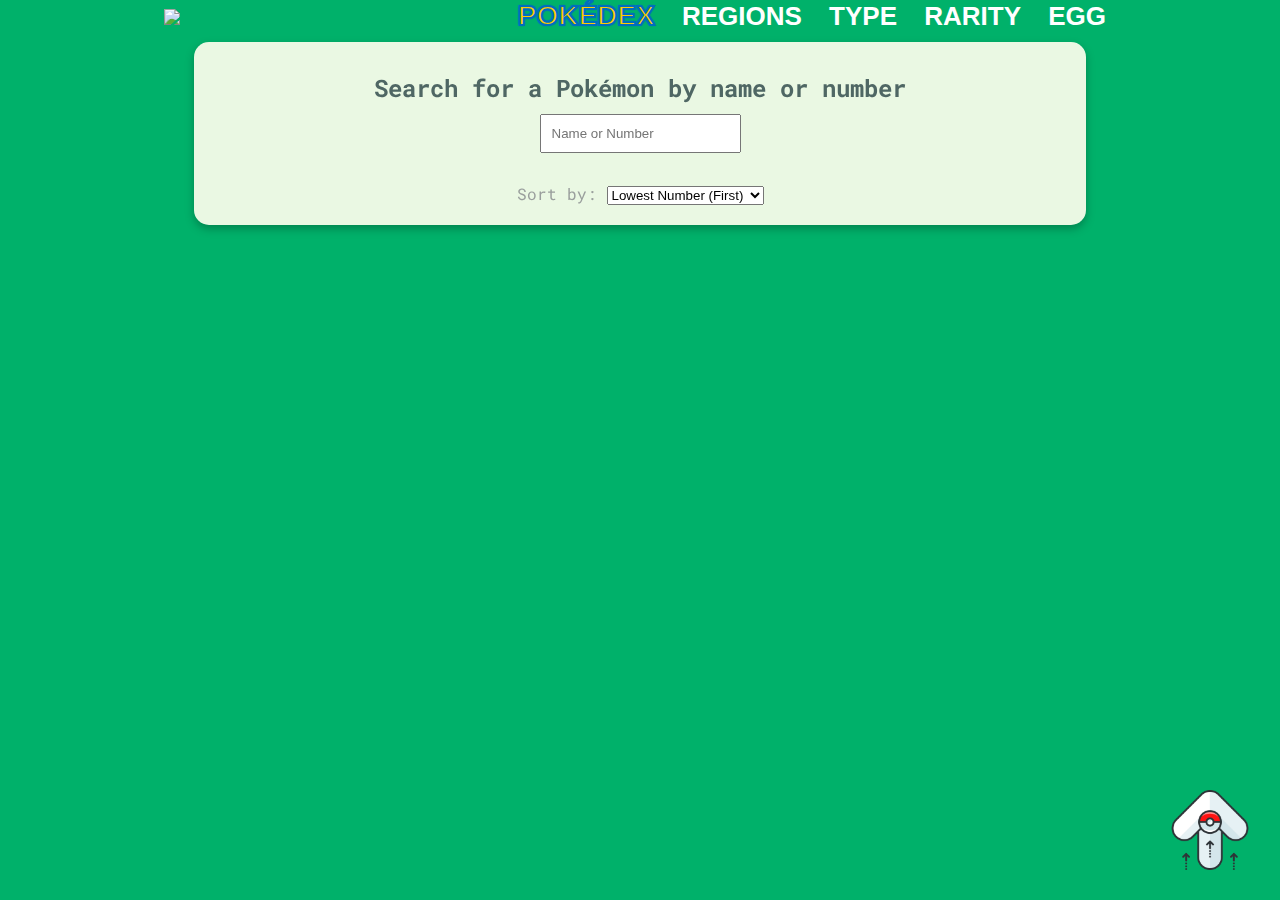
==== commit 0c322512: "porcentaje region" ====
--- a/src/index.html
+++ b/src/index.html
@@ -1,48 +1,54 @@
 <!DOCTYPE html>
 <html>
+  <head>
+    <meta charset="utf-8" />
+    <meta http-equiv="X-UA-Compatible" content="IE=edge" />
+    <meta name="viewport" content="width=device-width, initial-scale=1.0" />
+    <link rel="stylesheet" href="style.css" />
+    <!-- FAVICON -->
+    <link rel="icon" type="" href="img/favicon.png" />
+    <!--Libreria icono hamburger menu-->
+    <link
+      rel="stylesheet"
+      href="https://cdnjs.cloudflare.com/ajax/libs/font-awesome/4.7.0/css/font-awesome.min.css"
+    />
+    <!-- FONT BERLIN SANS -->
+    <link
+      href="https://fonts.cdnfonts.com/css/berlin-sans-fb-demi"
+      rel="stylesheet"
+    />
+    <!-- FONT ROBOTO -->
+    <link rel="preconnect" href="https://fonts.googleapis.com" />
+    <link rel="preconnect" href="https://fonts.gstatic.com" crossorigin />
+    <link
+      href="https://fonts.googleapis.com/css2?family=Roboto+Mono:ital,wght@0,100;0,200;0,300;0,400;0,500;0,600;0,700;1,100;1,200;1,300;1,400;1,500;1,600;1,700&display=swap"
+      rel="stylesheet"
+    />
+    <title>Pokédex</title>
+  </head>
 
-<head>
-  <meta charset="utf-8" />
-  <meta http-equiv="X-UA-Compatible" content="IE=edge" />
-  <meta name="viewport" content="width=device-width, initial-scale=1.0" />
-  <link rel="stylesheet" href="style.css" />
-  <!-- FAVICON -->
-  <link rel="icon" type="" href="img/favicon.png" />
-  <!--Libreria icono hamburger menu-->
-  <link rel="stylesheet" href="https://cdnjs.cloudflare.com/ajax/libs/font-awesome/4.7.0/css/font-awesome.min.css" />
-  <!-- FONT BERLIN SANS -->
-  <link href="https://fonts.cdnfonts.com/css/berlin-sans-fb-demi" rel="stylesheet" />
-  <!-- FONT ROBOTO -->
-  <link rel="preconnect" href="https://fonts.googleapis.com" />
-  <link rel="preconnect" href="https://fonts.gstatic.com" crossorigin />
-  <link
-    href="https://fonts.googleapis.com/css2?family=Roboto+Mono:ital,wght@0,100;0,200;0,300;0,400;0,500;0,600;0,700;1,100;1,200;1,300;1,400;1,500;1,600;1,700&display=swap"
-    rel="stylesheet" />
-  <title>Pokédex</title>
-</head>
+  <body>
+    <header class="logo">
+      <a href="./index.html"> <img src="img/header.png" /></a>
+      <div class="navbar" id="myNavbar">
+        <a href="./index.html" class="active">Pokédex</a>
+        <a href="./region.html">Regions</a>
+        <a href="./type.html">Type</a>
+        <a href="./rarity.html" class="rarity">Rarity</a>
+        <a href="./egg.html">Egg</a>
+        <a href="javascript:void(0);" class="icon" id="hamburger">
+          <i class="fa fa-bars"></i>
+        </a>
+      </div>
+    </header>
 
-<body>
-  <header class="logo">
-    <img src="img/header.png " />
-    <div class="navbar" id="myNavbar">
-      <a href="./index.html" class="active">Pokédex</a>
-      <a href="./region.html">Regions</a>
-      <a href="./type.html">Type</a>
-      <a href="./rarity.html">Rarity</a>
-      <a href="./egg.html">Egg</a>
-      <a href="javascript:void(0);" class="icon" id="hamburger">
-        <i class="fa fa-bars"></i>
-      </a>
-    </div>
-  </header>
+    <section></section>
+    <main>
+      <div class="search">
+        <h2>Search for a Pokémon by name or number</h2>
+        <input type="text" id="search-input" placeholder="Name or Number" />
+      </div>
 
-  <section></section>
-  <main>
-    <div class="search">
-      <h2>Search for a Pokémon by name or number</h2>
-      <input type="text" id="search-input" placeholder="Name or Number" />
-    </div>
-    <div class="sort">
       <label for="sort-select">Sort by:</label>
       <select id="sort-select">
         <option value="num-asc">Lowest Number (First)</option>
@@ -50,16 +56,12 @@
         <option value="name-asc">A-Z</option>
         <option value="name-desc">Z-A</option>
       </select>
-    </div>
 
+      <div class="pokemon-container"></div>
+    </main>
+    <img src="img/up.png" alt="Subir" class="arriba" />
 
-
-    <div class="pokemon-container"></div>
-  </main>
-  <img src="img/up.png" alt="Subir" class="arriba" />
-
-  <div id="root"></div>
-  <script src="main.js" type="module"></script>
-</body>
-
-</html>+    <div id="root"></div>
+    <script src="main.js" type="module"></script>
+  </body>
+</html>
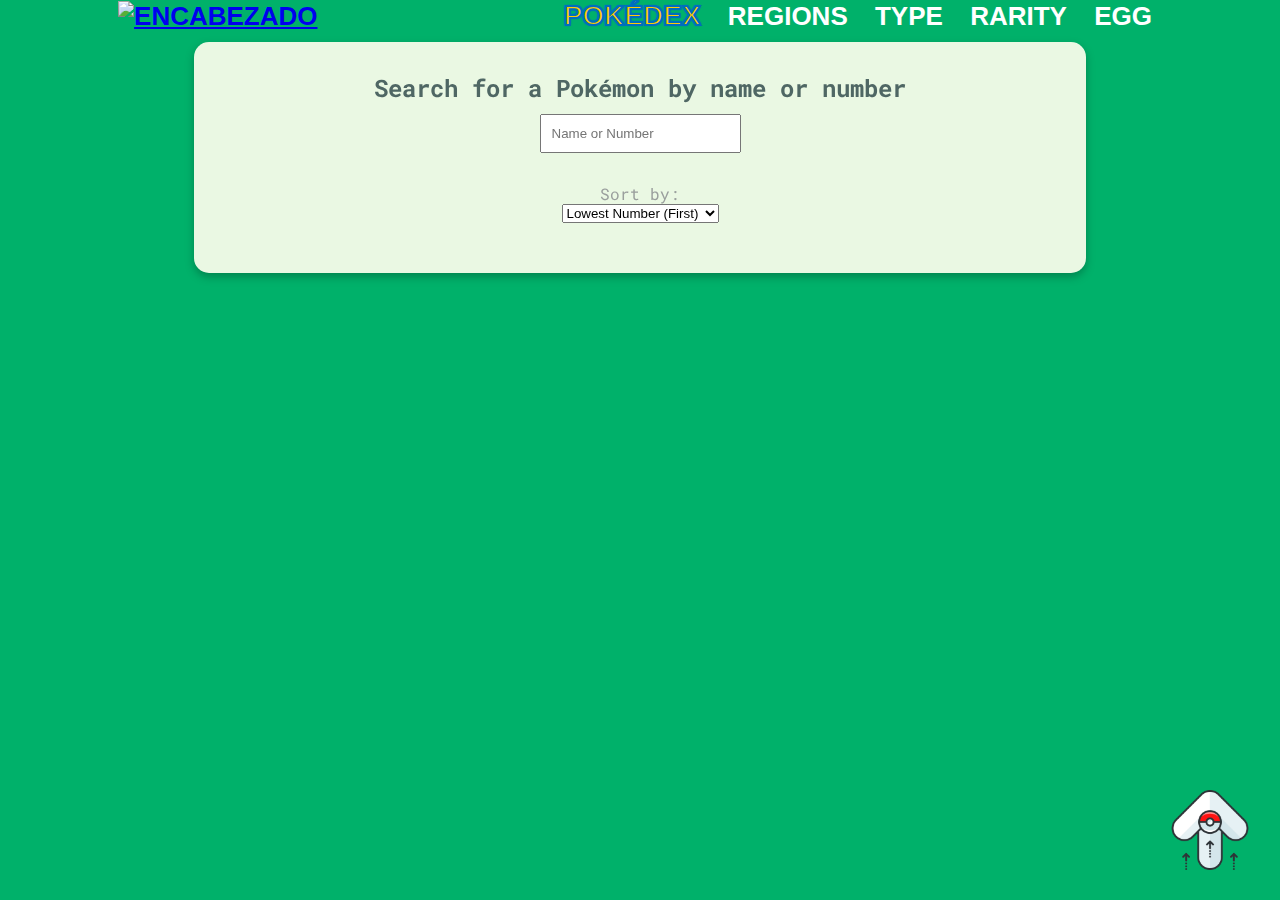
==== commit e1073bb1: "update" ====
--- a/src/index.html
+++ b/src/index.html
@@ -1,54 +1,48 @@
 <!DOCTYPE html>
 <html>
-  <head>
-    <meta charset="utf-8" />
-    <meta http-equiv="X-UA-Compatible" content="IE=edge" />
-    <meta name="viewport" content="width=device-width, initial-scale=1.0" />
-    <link rel="stylesheet" href="style.css" />
-    <!-- FAVICON -->
-    <link rel="icon" type="" href="img/favicon.png" />
-    <!--Libreria icono hamburger menu-->
-    <link
-      rel="stylesheet"
-      href="https://cdnjs.cloudflare.com/ajax/libs/font-awesome/4.7.0/css/font-awesome.min.css"
-    />
-    <!-- FONT BERLIN SANS -->
-    <link
-      href="https://fonts.cdnfonts.com/css/berlin-sans-fb-demi"
-      rel="stylesheet"
-    />
-    <!-- FONT ROBOTO -->
-    <link rel="preconnect" href="https://fonts.googleapis.com" />
-    <link rel="preconnect" href="https://fonts.gstatic.com" crossorigin />
-    <link
-      href="https://fonts.googleapis.com/css2?family=Roboto+Mono:ital,wght@0,100;0,200;0,300;0,400;0,500;0,600;0,700;1,100;1,200;1,300;1,400;1,500;1,600;1,700&display=swap"
-      rel="stylesheet"
-    />
-    <title>Pokédex</title>
-  </head>
 
-  <body>
-    <header class="logo">
-      <a href="./index.html"> <img src="img/header.png" /></a>
-      <div class="navbar" id="myNavbar">
-        <a href="./index.html" class="active">Pokédex</a>
-        <a href="./region.html">Regions</a>
-        <a href="./type.html">Type</a>
-        <a href="./rarity.html" class="rarity">Rarity</a>
-        <a href="./egg.html">Egg</a>
-        <a href="javascript:void(0);" class="icon" id="hamburger">
-          <i class="fa fa-bars"></i>
-        </a>
-      </div>
-    </header>
+<head>
+  <meta charset="utf-8" />
+  <meta http-equiv="X-UA-Compatible" content="IE=edge" />
+  <meta name="viewport" content="width=device-width, initial-scale=1.0" />
+  <link rel="stylesheet" href="style.css" />
+  <!-- FAVICON -->
+  <link rel="icon" type="" href="img/favicon.png" />
+  <!--Libreria icono hamburger menu-->
+  <link rel="stylesheet" href="https://cdnjs.cloudflare.com/ajax/libs/font-awesome/4.7.0/css/font-awesome.min.css" />
+  <!-- FONT BERLIN SANS -->
+  <link href="https://fonts.cdnfonts.com/css/berlin-sans-fb-demi" rel="stylesheet" />
+  <!-- FONT ROBOTO -->
+  <link rel="preconnect" href="https://fonts.googleapis.com" />
+  <link rel="preconnect" href="https://fonts.gstatic.com" crossorigin />
+  <link
+    href="https://fonts.googleapis.com/css2?family=Roboto+Mono:ital,wght@0,100;0,200;0,300;0,400;0,500;0,600;0,700;1,100;1,200;1,300;1,400;1,500;1,600;1,700&display=swap"
+    rel="stylesheet" />
+  <title>Pokédex</title>
+</head>
 
-    <section></section>
-    <main>
-      <div class="search">
-        <h2>Search for a Pokémon by name or number</h2>
-        <input type="text" id="search-input" placeholder="Name or Number" />
-      </div>
+<body>
+  <header class="logo">
+    <a href="./index.html"><img src="img/header.png" alt="Encabezado"></a>
+    <div class="navbar" id="myNavbar">
+      <a href="./index.html" class="active">Pokédex</a>
+      <a href="./region.html">Regions</a>
+      <a href="./type.html">Type</a>
+      <a href="./rarity.html">Rarity</a>
+      <a href="./egg.html">Egg</a>
+      <a href="javascript:void(0);" class="icon" id="hamburger">
+        <i class="fa fa-bars"></i>
+      </a>
+    </div>
+  </header>
 
+  <section></section>
+  <main>
+    <div class="search">
+      <h2>Search for a Pokémon by name or number</h2>
+      <input type="text" id="search-input" placeholder="Name or Number" />
+    </div>
+    <div class="sort">
       <label for="sort-select">Sort by:</label>
       <select id="sort-select">
         <option value="num-asc">Lowest Number (First)</option>
@@ -56,12 +50,16 @@
         <option value="name-asc">A-Z</option>
         <option value="name-desc">Z-A</option>
       </select>
+    </div>
 
-      <div class="pokemon-container"></div>
-    </main>
-    <img src="img/up.png" alt="Subir" class="arriba" />
 
-    <div id="root"></div>
-    <script src="main.js" type="module"></script>
-  </body>
-</html>
+
+    <div class="pokemon-container"></div>
+  </main>
+  <img src="img/up.png" alt="Subir" class="arriba" />
+
+  <div id="root"></div>
+  <script src="main.js" type="module"></script>
+</body>
+
+</html>--- a/src/style.css
+++ b/src/style.css
@@ -117,7 +117,7 @@
   filter: drop-shadow(0px 4px 4px rgba(0, 0, 0, 0.25));
 }
 
-.pokemon-img-container:hover, .pokemon-evolution-img:hover {
+.pokemon-img-container :hover, .pokemon-evolution-img:hover {
   cursor: pointer;
   transform: scale(1.05);
   animation: rotate 4s linear infinite;
@@ -289,6 +289,8 @@
   padding-bottom: 5px;
   text-transform: uppercase;
   color: #4f6764;
+  filter: drop-shadow(0px 4px 4px rgba(0, 0, 0, 0.25));
+
 }
 
 .pokemon-stats {
@@ -324,7 +326,6 @@
   display: flex;
   justify-content: space-around;
   flex-wrap: wrap;
-  filter: drop-shadow(0px 4px 4px rgba(0, 0, 0, 0.25));
 }
 
 .pokemon-resistant-types,
@@ -346,7 +347,6 @@
 .evolution-tittle {
   margin-top: 20px;
   margin-bottom: -45px;
-  filter: drop-shadow(0px 4px 4px rgba(0, 0, 0, 0.25));
 }
 
 .pokemon-evolution {
@@ -655,3 +655,56 @@
   transform: scale(1.05);
   animation: rotate 4s linear infinite;
 }
+
+
+
+
+
+.pokemon-attack-bar, .pokemon-defense-bar, .pokemon-stamina-bar, .pokemon-cp-bar, .pokemon-hp-bar {
+  padding: 10px 5px;
+  border-top-right-radius: 14px;
+  border-bottom-right-radius: 14px;
+  color: #4f6764;
+  text-align: left;
+  font-weight: bold;
+}
+
+.pokemon-attack-bar {
+  background-color: #aecdf2;
+  border-top-left-radius: 14px;
+  margin-bottom: 4px;
+}
+
+.pokemon-defense-bar {
+  background-color: #ffa450;
+  margin-bottom: 4px;
+}
+
+.pokemon-stamina-bar {
+  background-color: #a5d684;
+  margin-bottom: 4px;
+}
+
+.pokemon-cp-bar {
+  background-color: #ffe876;
+  margin-bottom: 4px;
+}
+
+.pokemon-hp-bar {
+  background-color: #f9b6c7;
+  border-bottom-left-radius: 14px;
+}
+
+
+.pokemon-stats-bar-container {
+  display: flex;
+  flex-direction: column;
+  flex-wrap: wrap;
+  margin: 10px 20px 30px 20px;
+  background-color: #eaf8e3;
+  padding-right: 10px;
+  border-radius: 16px;
+  border: 2px solid #4f6764;
+  filter: drop-shadow(0px 4px 4px rgba(0, 0, 0, 0.25));
+
+}
